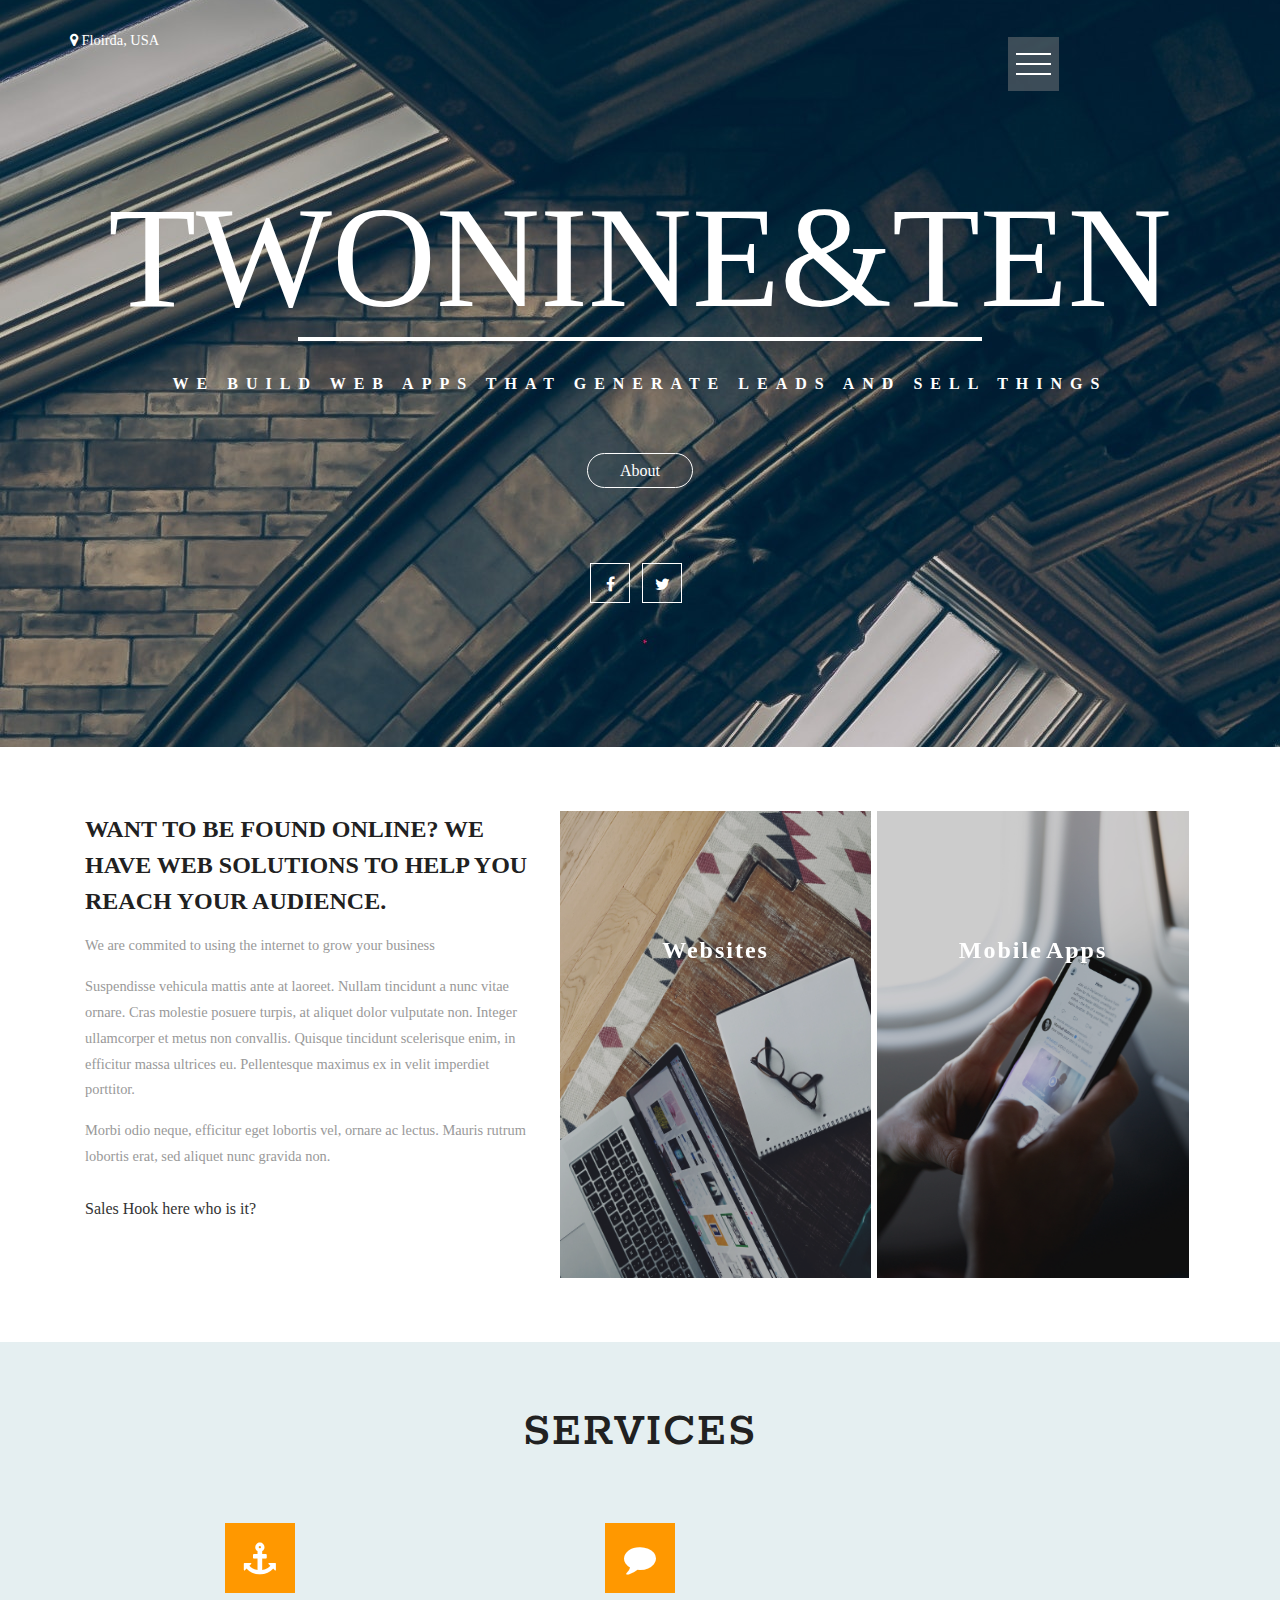
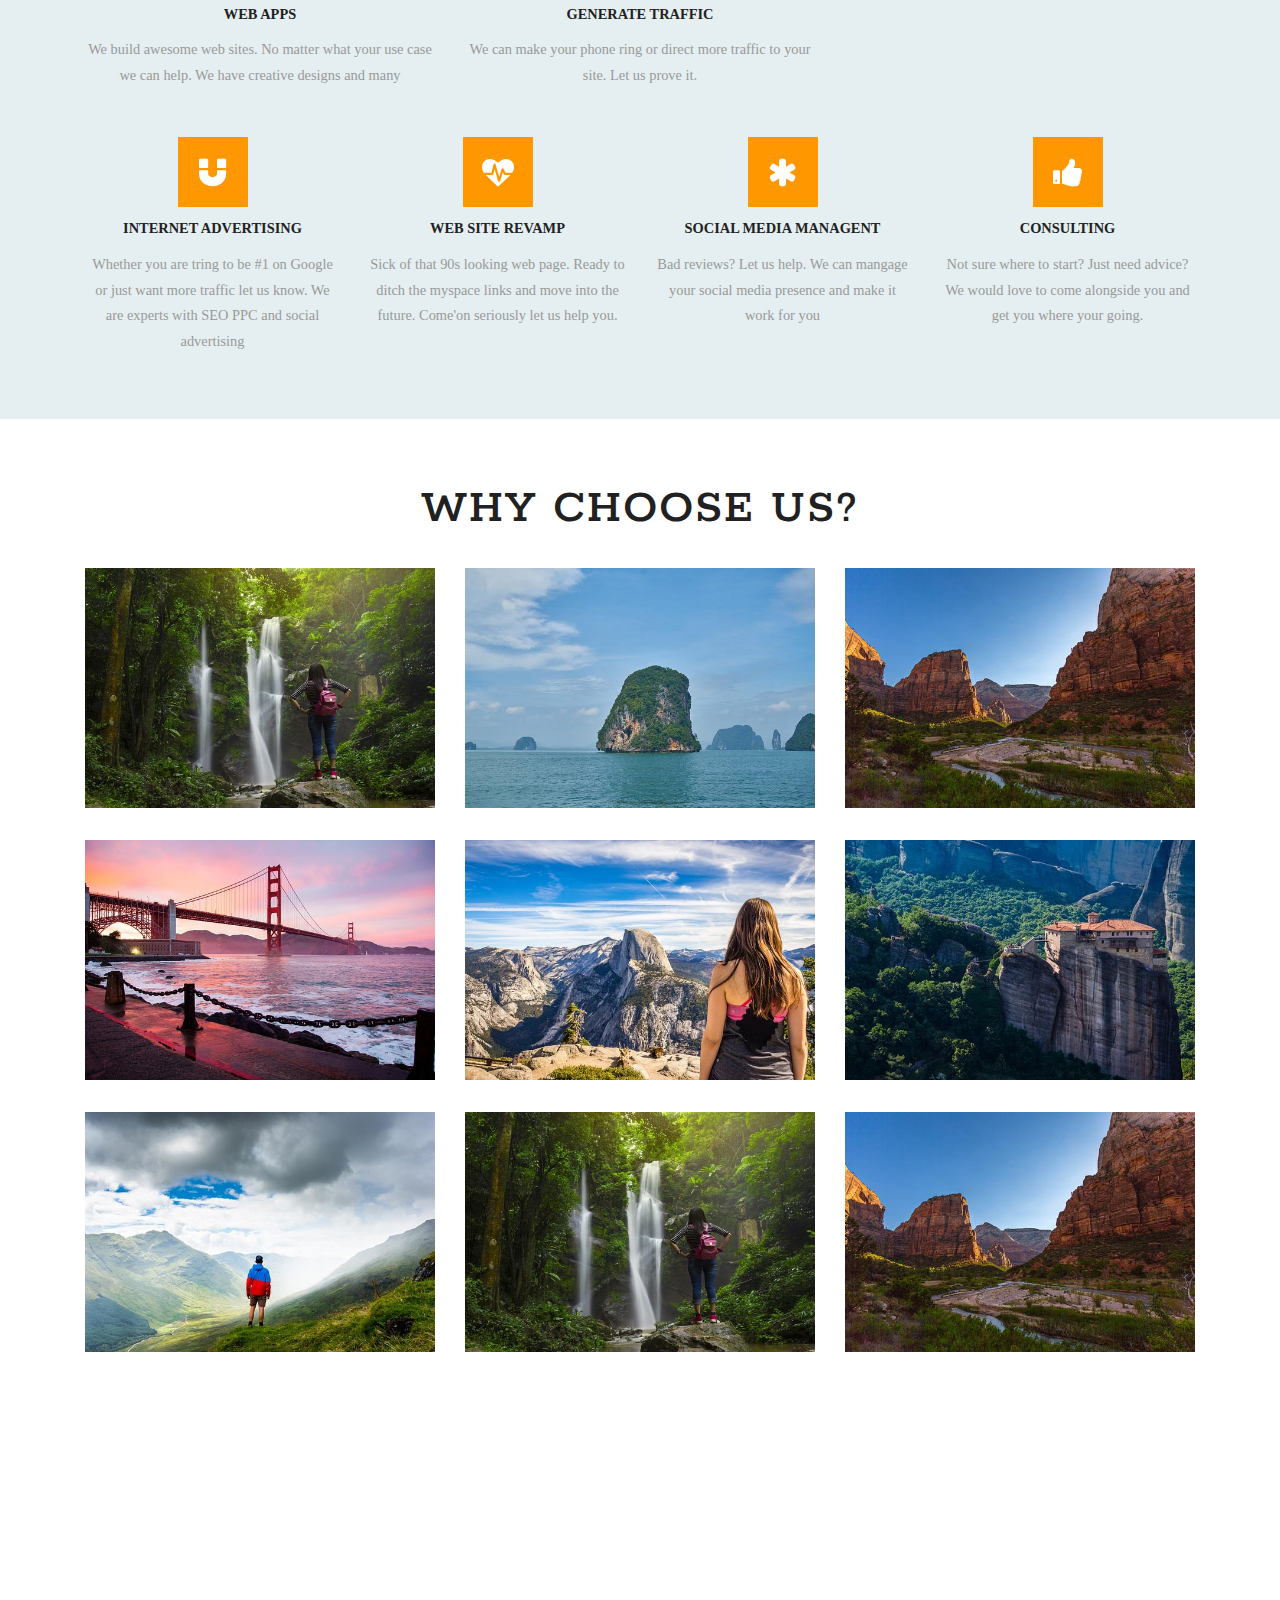
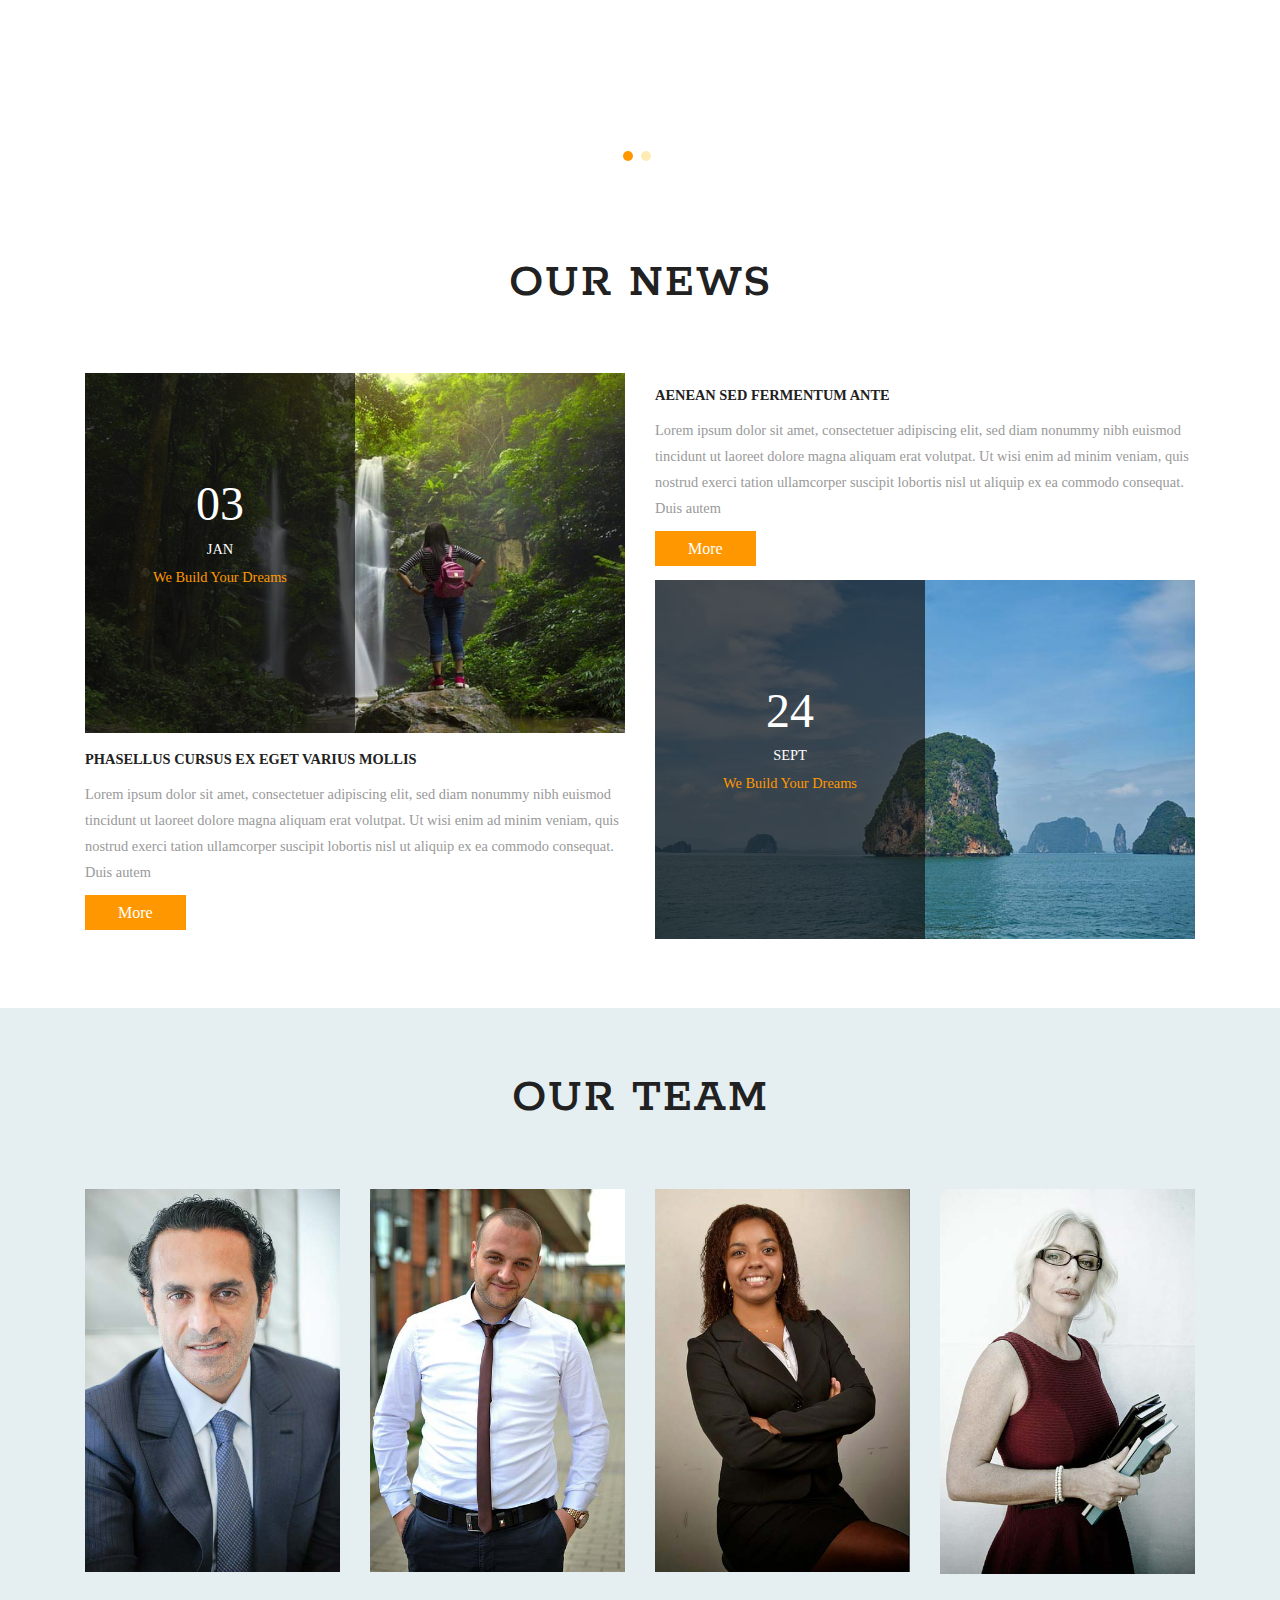
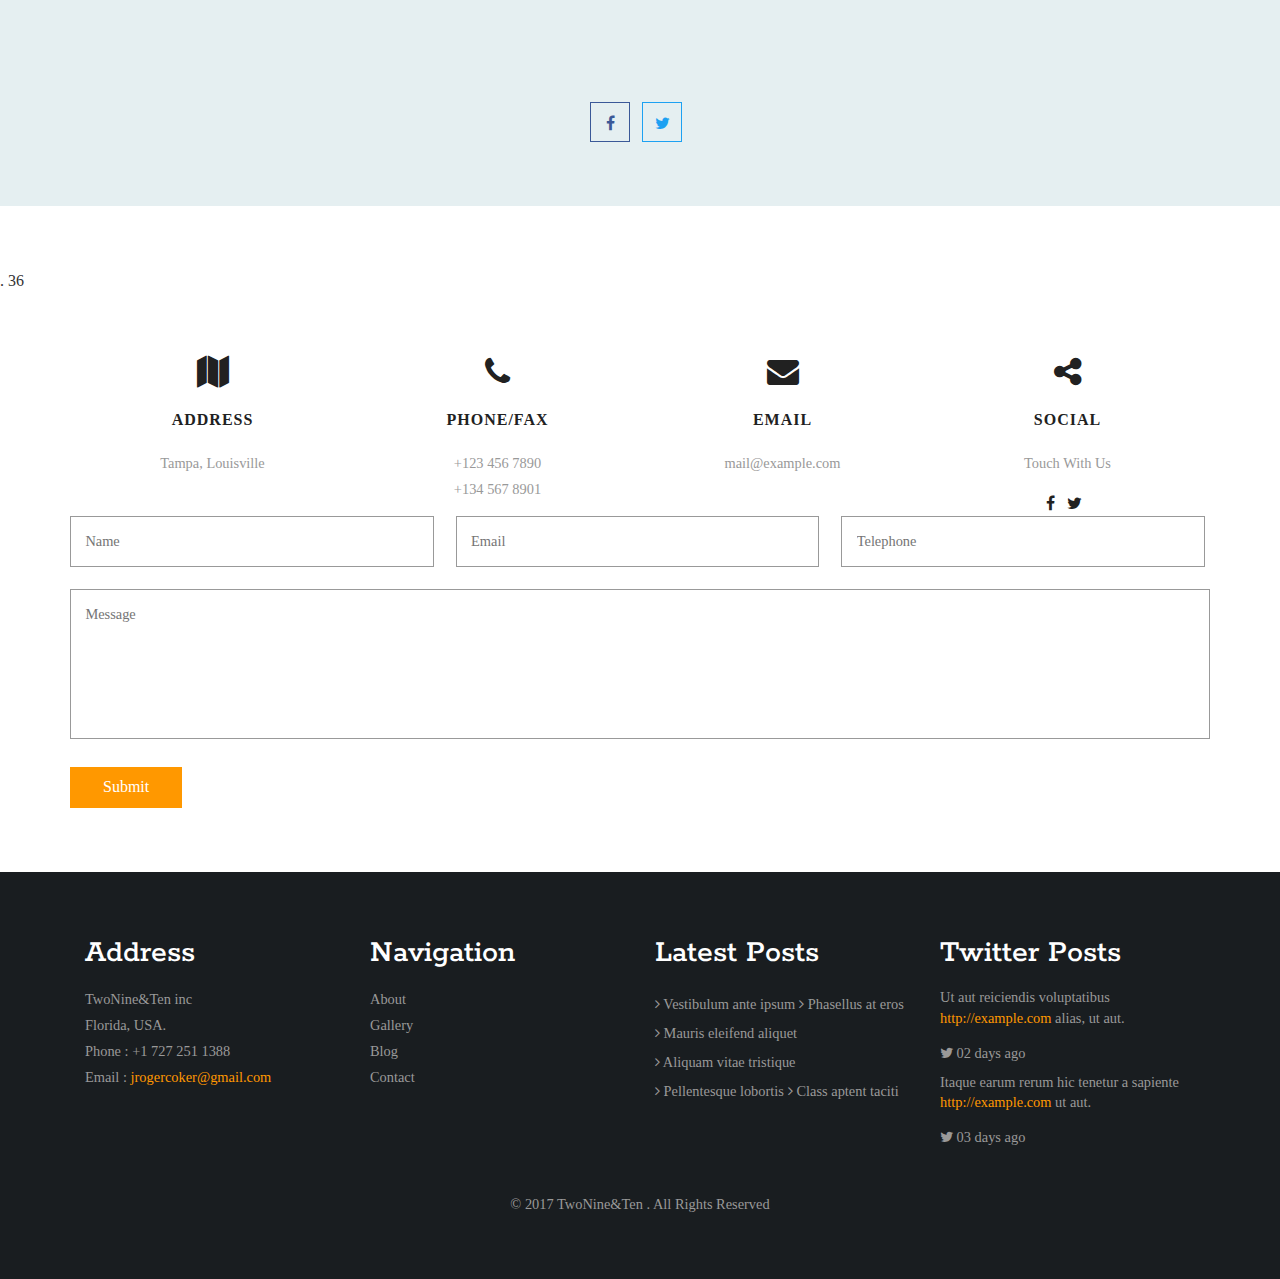
==== index.html @ 2f521c3d "Why choose us" ====
<!DOCTYPE html>
<html lang="en">
<head>
<title>2910 | Home</title>
<meta name="viewport" content="width=device-width, initial-scale=1">
<meta http-equiv="Content-Type" content="text/html; charset=utf-8" />
<meta name="keywords" content="Web design, Web development, seo marketing, google advertising" />

<!-- bootstrap-css -->
<link href="css/bootstrap.css" rel="stylesheet" type="text/css" media="all" />
<!--// bootstrap-css -->
<!-- css -->
<link rel="stylesheet" href="css/style.css" type="text/css" media="all" />
<!--// css -->
<!-- font-awesome icons -->
<link href="css/font-awesome.css" rel="stylesheet">
<!-- //font-awesome icons -->
<!-- font -->
<link href="//fonts.googleapis.com/css?family=Roboto:100,100i,300,300i,400,400i,500,500i,700,700i,900,900i" rel="stylesheet">
<link href="//fonts.googleapis.com/css?family=Rokkitt:100,200,300,400,500,600,700,800,900" rel="stylesheet">
<!-- //font -->
<script src="js/jquery-1.11.1.min.js"></script>
<script src="js/bootstrap.js"></script>
<!-- menu -->
<link rel="stylesheet" href="css/main.css">

<!-- //menu -->
</head>
<body>
	<!-- banner -->
	<div class="banner">
		<!-- menu -->
			<div id="toggle_m_nav">
			  <div id="m_nav_menu" class="m_nav">
				<div class="m_nav_ham" id="m_ham_1"></div>
				<div class="m_nav_ham" id="m_ham_2"></div>
				<div class="m_nav_ham" id="m_ham_3"></div>
			  </div>
			</div>

			<div id="m_nav_container" class="m_nav">
			  <ul id="m_nav_list" class="m_nav">
				<li class="active"> <a href="#top">Home</a> </li>
				<li> <a href="#news">About</a> </li>
				<li> <a href="#gall">Gallery</a> </li>
				<li> <a href="#serv">Services</a> </li>
				<li> <a href="#contactForm">Contact</a> </li>
			  </ul>
			</div>
		<!-- menu -->
		<div class="container" id="top">
			<div class="agile-left">
				<p><i class="fa fa-map-marker" aria-hidden="true"></i> Floirda, USA</p>
			</div>
			<div class="w3l-banner-grids">
				<h1><a href="index.html">TwoNine&Ten</a></h1>
				<div class="w3layouts-border"> </div>
				<p>We build web apps that generate leads and sell things</p>
				<div class="w3-button">
					<ul>
						<li><a href="about.html" class="button1">About</a></li>
					</ul>
				</div>
				<div class="agileinfo-social-grids">
					<ul>
						<li><a href="#"><i class="fa fa-facebook"></i></a></li>
						<li><a href="#"><i class="fa fa-twitter"></i></a></li>
					</ul>
				</div>
			</div>
		</div>
	</div>
	<!-- //banner -->

	<!-- about-top -->
	<div class="agile-about-top">
		<div class="container">
			<div class="about-section">
				<div class="col-md-5 ab-text">
							<h3>Want to be found online? We have web solutions to help you reach your audience.</h3>
					<p>We are commited to using the internet to grow your business
						<span>Suspendisse vehicula mattis ante at laoreet. Nullam tincidunt a nunc vitae ornare. Cras molestie posuere turpis, at aliquet dolor vulputate non. Integer ullamcorper et metus non convallis. Quisque tincidunt scelerisque enim, in efficitur massa ultrices eu. Pellentesque maximus ex in velit imperdiet porttitor.</span>
						Morbi odio neque, efficitur eget lobortis vel, ornare ac lectus. Mauris rutrum lobortis erat, sed aliquet nunc gravida non.
					</p>Sales Hook here who is it?
				</div>
				<div class="col-md-7 ab-left">
					<div class="grid">
						<div class="h-f">
							<figure class="effect-jazz">
							<img src="images/8.jpg" height="466.7" width="311" alt=" " />
								<figcaption>
									<h4>Websites</h4>
									<p>Every business needs a web page. Let us help you bring yours to life</p>
								</figcaption>
							</figure>

						</div>
						<div class="h-f">
							<figure class="effect-jazz">
								<img src="images/9.jpg" alt=" " />
								<figcaption>
									<h4>Mobile Apps</h4>
									<p>Have an idea? Think your business would benefit from an app? Let's talk.</p>

								</figcaption>
							</figure>
						</div>
						<div class="clearfix"> </div>
					</div>
				</div>
				<div class="clearfix"> </div>
			 </div>
		</div>
	</div>
	<!-- //about-top -->


	<!-- services -->
	<div class="services" id="serv">
		<div class="container">
			<div class="w3l-heading">
				<h3>Services</h3>
			</div>
			<div class="agileits-services">
				<div class="services-right-grids">
					<div class="col-sm-4 services-right-grid">
						<div class="services-icon hvr-radial-in">
							<i class="fa fa-anchor" aria-hidden="true"></i>
						</div>
						<div class="services-icon-info">
							<h5>Web Apps</h5>
							<p>We build awesome web sites. No matter what your use case we can help. We have creative designs and many</p>
						</div>
					</div>
					<div class="col-sm-4 services-right-grid">
						<div class="services-icon hvr-radial-in">
							<i class="fa fa-comment" aria-hidden="true"></i>
						</div>

						<div class="services-icon-info">
							<h5>Generate traffic</h5>
							<p>We can make your phone ring or direct more traffic to your site. Let us prove it.</p>
						</div>
					</div>
					<div class="clearfix"> </div>
				</div>
				<div class="services-right-grids">
					<div class="col-sm-3 services-right-grid">
						<div class="services-icon hvr-radial-in">
							<i class="fa fa-magnet" aria-hidden="true"></i>
						</div>
						<div class="services-icon-info">
							<h5>Internet advertising</h5>
							<p>Whether you are tring to be #1 on Google or just want more traffic let us know. We are experts with SEO PPC and social advertising</p>
						</div>
					</div>
					<div class="col-sm-3 services-right-grid">
						<div class="services-icon hvr-radial-in">
							<i class="fa fa-heartbeat" aria-hidden="true"></i>
						</div>
						<div class="services-icon-info">
							<h5>Web site revamp</h5>
							<p>Sick of that 90s looking web page. Ready to ditch the myspace links and move into the future. Come'on seriously let us help you.</p>
						</div>
					</div>
					<div class="col-sm-3 services-right-grid">
						<div class="services-icon hvr-radial-in">
							<i class="fa fa-asterisk" aria-hidden="true"></i>
						</div>
						<div class="services-icon-info">
							<h5>Social Media managent</h5>
							<p>Bad reviews? Let us help. We can mangage your social media presence and make it work for you</p>
						</div>
					</div>
					<div class="col-sm-3 services-right-grid">
						<div class="services-icon hvr-radial-in">
							<i class="fa fa-thumbs-up" aria-hidden="true"></i>
						</div>
						<div class="services-icon-info">
							<h5>Consulting</h5>
							<p>Not sure where to start? Just need advice? We would love to come alongside you and get you where your going. </p>
						</div>
					</div>
					<div class="clearfix"> </div>
				</div>
			</div>
		</div>
	</div id="gall">
	<!-- //services -->

	<!-- gallery -->


	<div class="gallery">
		<div class="w3l-heading">
			<h3>Why choose us?</h3>
		</div>
		<div class="container">
			<div id="jzBox" class="jzBox">
				<div id="jzBoxNextBig"></div>
				<div id="jzBoxPrevBig"></div>
				<img src="#" id="jzBoxTargetImg" alt=""/>
				<div id="jzBoxBottom">
					<div id="jzBoxTitle"></div>
					<div id="jzBoxMoreItems">
						<div id="jzBoxCounter"></div>
						<i class="arrow-left" id="jzBoxPrev"></i>
						<i class="arrow-right" id="jzBoxNext"></i>
					</div>
					<i class="close" id="jzBoxClose"></i>
				</div>
			</div>
			<div class="gallery-grids-row">
				<div class="col-md-4 gallery-grid">
					<div class="wpf-demo-4">
						<a href="images/3.jpg" class="jzBoxLink item-hover" title="Njoy Trip">
							<img src="images/3.jpg" alt=" " class="img-responsive" />
							<div class="view-caption">
								<p>Full View</p>
							</div>
						</a>
					</div>
				</div>
				<div class="col-md-4 gallery-grid">
					<div class="wpf-demo-4">
						<a href="images/5.jpg" class="jzBoxLink item-hover" title="Njoy Trip">
							<img src="images/5.jpg" alt=" " class="img-responsive" />
							<div class="view-caption">
								<p>Full View</p>
							</div>
						</a>
					</div>
				</div>
				<div class="col-md-4 gallery-grid">
					<div class="wpf-demo-4">
						<a href="images/6.jpg" class="jzBoxLink item-hover" title="Njoy Trip">
							<img src="images/6.jpg" alt=" " class="img-responsive" />
							<div class="view-caption">
								<p>Full View</p>
							</div>
						</a>
					</div>
				</div>
				<div class="col-md-4 gallery-grid">
					<div class="wpf-demo-4">
						<a href="images/7.jpg" class="jzBoxLink item-hover" title="Njoy Trip">
							<img src="images/7.jpg" alt=" " class="img-responsive" />
							<div class="view-caption">
								<p>Full View</p>
							</div>
						</a>
					</div>
				</div>
				<div class="col-md-4 gallery-grid">
					<div class="wpf-demo-4">
						<a href="images/11.jpg" class="jzBoxLink item-hover" title="Njoy Trip">
							<img src="images/11.jpg" alt=" " class="img-responsive" />
							<div class="view-caption">
								<p>Full View</p>
							</div>
						</a>
					</div>
				</div>
				<div class="col-md-4 gallery-grid">
					<div class="wpf-demo-4">
						<a href="images/12.jpg" class="jzBoxLink item-hover" title="Njoy Trip">
							<img src="images/12.jpg" alt=" " class="img-responsive" />
							<div class="view-caption">
								<p>Full View</p>
							</div>
						</a>
					</div>
				</div>
				<div class="col-md-4 gallery-grid">
					<div class="wpf-demo-4">
						<a href="images/13.jpg" class="jzBoxLink item-hover" title="Njoy Trip">
							<img src="images/13.jpg" alt=" " class="img-responsive" />
							<div class="view-caption">
								<p>Full View</p>
							</div>
						</a>
					</div>
				</div>
				<div class="col-md-4 gallery-grid">
					<div class="wpf-demo-4">
						<a href="images/3.jpg" class="jzBoxLink item-hover" title="Njoy Trip">
							<img src="images/3.jpg" alt=" " class="img-responsive" />
							<div class="view-caption">
								<p>Full View</p>
							</div>
						</a>
					</div>
				</div>
				<div class="col-md-4 gallery-grid">
					<div class="wpf-demo-4">
						<a href="images/6.jpg" class="jzBoxLink item-hover" title="Njoy Trip">
							<img src="images/6.jpg" alt=" " class="img-responsive" />
							<div class="view-caption">
								<p>Full View</p>
							</div>
						</a>
					</div>
				</div>
				<div class="clearfix"> </div>
			</div>
			<script src="js/jzBox.js"></script>
		</div>
	</div>
	<!-- //gallery -->


	<!-- testimonial -->
	<div class="testimonial jarallax">
		<div class="container">
			<div class="agileits-w3layouts-info">
				<div class="testimonial-grid">
					<div class="slider">
							<div class="callbacks_container">
								<ul class="rslides" id="slider3">
									<li>
										<div class="testimonial-top">
											<i class="fa fa-quote-right" aria-hidden="true"></i>
											<p>Donec feugiat tellus sem, laoreet iaculis orci lobortis vel. Sed sed luctus orci, at lacinia risus. Ut porttitor ante ac tincidunt elementum. Curabitur ex dolor, condimentum vitae nunc vel, pulvinar semper justo. Vestibulum et aliquet magna, maximus dapibus enim. Vestibulum ex lectus, posuere eu viverra at, mattis et enim. Nam efficitur sem et lectus fringilla, at pharetra nulla luctus. Nunc cursus, augue ac ultricies volutpat, neque erat congue justo, ac pretium tellus eros a neque. Integer ipsum sem, consectetur a mollis ac, cursus eu ipsum.</p>
											<h5>John Coker <span>- CTO</span></h5>
										</div>
									</li>
									<li>
										<div class="testimonial-top">
											<i class="fa fa-quote-right" aria-hidden="true"></i>
											<p>Pellentesque urna ex, ultricies a nunc at, pretium maximus nisi. Vestibulum non auctor diam. Mauris eget consectetur mauris. Aenean leo elit, accumsan vel elit vitae, mattis ultricies lacus. Cras consectetur justo lorem, sed dictum sapien eleifend at.Donec sed orci a dui aliquam tempor. Praesent in ipsum ut nunc porttitor lacinia.Donec eu sapien et arcu dictum rutrum.Ut laoreet vitae augue at accumsan. Nam pharetra sagittis purus et condimentum. Vestibulum cursus porttitor pretium.In egestas finibus rutrum. Nulla facilisi.</p>
											<h5>Divide Rule <span>- CEO</span></h5>
										</div>
									</li>
								</ul>
							</div>
							<script>
								// You can also use "$(window).load(function() {"
								$(function () {
								  // Slideshow 4
								  $("#slider3").responsiveSlides({
									auto: true,
									pager:true,
									nav:false,
									speed: 500,
									namespace: "callbacks",
									before: function () {
									  $('.events').append("<li>before event fired.</li>");
									},
									after: function () {
									  $('.events').append("<li>after event fired.</li>");
									}
								  });

								});
							 </script>
							<!--banner Slider starts Here-->
					</div>
				</div>
			</div>
		</div>
	</div>
	<!-- //testimonial -->
	<!--news-->
	<div class="news-section" id="news">
		<div class="container">
			<div class="w3l-heading">
				<h3>Our News</h3>
			</div>
			<div class="news-left">
				<div class="col-md-6 col-news-right">
						<div class="col-news-top">
							<a href="single.html" class="date-in button2">
								<img class="img-responsive mix-in" src="images/3.jpg" alt="">
								<div class="month-in">
									<div class="team-date">
										<span class="day">03</span>
										<span class="month">Jan</span>
										<span class="like">We Build your Dreams</span>
									</div>
								</div>
							</a>
							<div class="clearfix"> </div>
							<div class="col-bottom">
							<h4>Phasellus cursus ex eget varius mollis</h4>
							<p>Lorem ipsum dolor sit amet, consectetuer adipiscing elit, sed diam nonummy nibh euismod tincidunt ut laoreet dolore magna aliquam erat volutpat. Ut wisi enim ad minim veniam, quis nostrud exerci tation ullamcorper suscipit lobortis nisl ut aliquip ex ea commodo consequat. Duis autem  </p>
							<div class="wthree-news-button">
								<a href="single.html">More</a>
							</div>
						</div>
						</div>
				</div>
				<div class="col-md-6 col-news">
						<div class="col-bottom two">
							<h4>Aenean sed fermentum ante</h4>
							<p>Lorem ipsum dolor sit amet, consectetuer adipiscing elit, sed diam nonummy nibh euismod tincidunt ut laoreet dolore magna aliquam erat volutpat. Ut wisi enim ad minim veniam, quis nostrud exerci tation ullamcorper suscipit lobortis nisl ut aliquip ex ea commodo consequat. Duis autem  </p>
							<div class="wthree-news-button">
								<a href="single.html">More</a>
							</div>
						</div>
						<div class="col-news-top">

							<a href="single.html" class="date-in button2">
								<img class="img-responsive mix-in" src="images/5.jpg" alt="">
								<div class="month-in">
									<div class="team-date">
										<span class="day">24</span>
										<span class="month">Sept</span>
										<span class="like">We Build your Dreams</span>
									</div>
								</div>
							</a>
							<div class="clearfix"> </div>
						</div>
				</div>
				<div class="clearfix"> </div>
			</div>
		</div>
	</div>
	<!--//news-->
	<!-- team -->
	<div class="team">
		<div class="container">
			<div class="w3l-heading">
				<h3>Our Team</h3>
			</div>
			<div class="team-row">
					<div class="col-md-3 team-grids">
						<div class="team-img">
							<img class="img-responsive" src="images/t1.jpg" alt="">
							<div class="captn">
								<div class="captn-top">
									<h4>Miguel Contreras</h4>
									<p>Aenean pulvinar ac enimet posuere tincidunt velit Utin tincidunt</p>
								</div>
								<div class="wthree-social-grids">
									<ul>
										<li><a href="#"><i class="fa fa-facebook"></i></a></li>
										<li><a href="#"><i class="fa fa-twitter"></i></a></li>
									</ul>
								</div>
							</div>
						</div>
					</div>
					<div class="col-md-3 team-grids">
						<div class="team-img">
							<img class="img-responsive" src="images/t2.jpg" alt="">
							<div class="captn">
								<div class="captn-top">
									<h4>John Coker</h4>
									<p>Aenean pulvinar ac enimet posuere tincidunt velit Utin tincidunt</p>
								</div>
								<div class="wthree-social-grids">
									<ul>
										<li><a href="#"><i class="fa fa-facebook"></i></a></li>
										<li><a href="#"><i class="fa fa-twitter"></i></a></li>
									</ul>
								</div>
							</div>
						</div>
					</div>
					<div class="col-md-3 team-grids">
						<div class="team-img">
							<img class="img-responsive" src="images/t3.jpg" alt="">
							<div class="captn">
								<div class="captn-top">
									<h4>Kara Contreras</h4>
									<p>Aenean pulvinar ac enimet posuere tincidunt velit Utin tincidunt</p>
								</div>
								<div class="wthree-social-grids">
									<ul>
										<li><a href="#"><i class="fa fa-facebook"></i></a></li>
										<li><a href="#"><i class="fa fa-twitter"></i></a></li>
									</ul>
								</div>
							</div>
						</div>
					</div>
					<div class="col-md-3 team-grids">
						<div class="team-img">
							<img class="img-responsive" src="images/t4.jpg" alt="">
							<div class="captn">
								<div class="captn-top">
									<h4>Ashly Coker</h4>
									<p>Aenean pulvinar ac enimet posuere tincidunt velit Utin tincidunt</p>
								</div>
								<div class="wthree-social-grids">
									<ul>
										<li><a href="#"><i class="fa fa-facebook"></i></a></li>
										<li><a href="#"><i class="fa fa-twitter"></i></a></li>
									</ul>
								</div>
							</div>
						</div>
					</div>
					<div class="clearfix"> </div>
			</div>
		</div>
	</div>
	<!-- //team -->
	<!-- news-letter -->
<div class="news-letter">
		<div class="container">
			<div class="w3l-heading">

				<div class="agileits-social-grids">
					<ul>
						<li><a href="#"><i class="fa fa-facebook"></i></a></li>
						<li><a href="#"><i class="fa fa-twitter"></i></a></li>
					</ul>
				</div>
			</div>
		</div>
	</div>
	<!-- //news-letter -->
	<!-- contact -->
	<div class="contact" id="contactForm">.
		36
		<div class="container">
			<div class="w3layouts-contact-grids">
				<div class="col-sm-3 w3layouts-contact-grid">
					<i class="fa fa-map" aria-hidden="true"></i>
					<h5>Address</h5>
					<p>Tampa, Louisville</p>
				</div>
				<div class="col-sm-3 w3layouts-contact-grid">
					<i class="fa fa-phone" aria-hidden="true"></i>
					<h5>Phone/Fax</h5>
					<p>+123 456 7890</p>
					<p>+134 567 8901</p>
				</div>
				<div class="col-sm-3 w3layouts-contact-grid">
					<i class="fa fa-envelope" aria-hidden="true"></i>
					<h5>Email</h5>
					<p><a href="mailto:info@example.com"> mail@example.com</a></p>
				</div>
				<div class="col-sm-3 w3layouts-contact-grid">
					<i class="fa fa-share-alt" aria-hidden="true"></i>
					<h5>Social</h5>
					<p>Touch With Us</p>
					<div class="agile-social-grids">
						<ul>
							<li><a href="#"><i class="fa fa-facebook"></i></a></li>
							<li><a href="#"><i class="fa fa-twitter"></i></a></li>
						</ul>
					</div>
				</div>
				<div class="clearfix"> </div>
			</div>
			<!-- map -->

			<!-- map -->
			<div class="contact-form">
				<form action="#" method="post">
					<input type="text" placeholder="Name" required="">
					<input type="email" placeholder="Email" required="">
					<input type="text" placeholder="Telephone" required="">
					<textarea placeholder="Message" required=""></textarea>
					<input type="submit" value="Submit">
				</form>
			</div>
		</div>
	</div>
	<!-- //contact -->
	<!-- footer -->
	<div class="w3-agile-footer">
		<div class="container">
			<div class="footer-grids">
				<div class="col-md-3 footer-grid">
					<div class="footer-grid-heading">
						<h4>Address</h4>
					</div>
					<div class="footer-grid-info">
						<p>TwoNine&Ten inc
							<span>Florida, USA.</span>
						</p>
						<p class="phone">Phone : +1 727 251 1388
							<span>Email : <a href="mailto:jrogercoker@gmail.com">jrogercoker@gmail.com</a></span>
						</p>
					</div>
				</div>
				<div class="col-md-3 footer-grid">
					<div class="footer-grid-heading">
						<h4>Navigation</h4>
					</div>
					<div class="footer-grid-info">
						<ul>
							<li><a href="about.html">About</a></li>
							<li><a href="gallery.html">Gallery</a></li>
							<li><a href="blog.html">Blog</a></li>
							<li><a href="contact.html">Contact</a></li>
						</ul>
					</div>
				</div>
				<div class="col-md-3 footer-grid">
					<div class="footer-grid-heading">
						<h4>Latest Posts</h4>
					</div>
					<div class="w3agile_footer_grid_list">
						<ul>
							<li><i class="fa fa-angle-right" aria-hidden="true"></i> Vestibulum ante ipsum</li>
							<li><i class="fa fa-angle-right" aria-hidden="true"></i> Phasellus at eros</li>
							<li><i class="fa fa-angle-right" aria-hidden="true"></i> Mauris eleifend aliquet</li>
							<li><i class="fa fa-angle-right" aria-hidden="true"></i> Aliquam vitae tristique</li>
							<li><i class="fa fa-angle-right" aria-hidden="true"></i> Pellentesque lobortis</li>
							<li><i class="fa fa-angle-right" aria-hidden="true"></i> Class aptent taciti</li>
						</ul>
					</div>
				</div>
				<div class="col-md-3 footer-grid">
					<div class="footer-grid-heading">
						<h4>Twitter Posts</h4>
					</div>
					<div class="w3agile_footer_grid_list w3agile-post">
						<ul>
							<li>Ut aut reiciendis voluptatibus <a href="#">http://example.com</a> alias, ut aut.
								<span><i class="fa fa-twitter" aria-hidden="true"></i> 02 days ago</span></li>
							<li>Itaque earum rerum hic tenetur a sapiente <a href="#">http://example.com</a> ut aut.
							<span><i class="fa fa-twitter" aria-hidden="true"></i> 03 days ago</span></li>
						</ul>
					</div>
				</div>
				<div class="clearfix"> </div>
			</div>
			<div class="agileits-w3layouts-copyright">
				<p>© 2017 TwoNine&Ten . All Rights Reserved </p>
			</div>
		</div>
	</div>
	<!-- //footer -->
	<script type="text/javascript" src="js/main.js"></script>
	<script src="js/responsiveslides.min.js"></script>
	<script src="js/jarallax.js"></script>
	<script src="js/SmoothScroll.min.js"></script>
	<script type="text/javascript">
        /* init Jarallax */
        $('.jarallax').jarallax({
            speed: 0.5,
            imgWidth: 1366,
            imgHeight: 768
        })
    </script>
	<script type="text/javascript">
			jQuery(document).ready(function($) {
				$(".scroll").click(function(event){
					event.preventDefault();
					$('html,body').animate({scrollTop:$(this.hash).offset().top},1000);
				});
			});
		</script>
</body>
</html>
---- css/style.css ----
body a {
  transition: 0.5s all;
  -webkit-transition: 0.5s all;
  -o-transition: 0.5s all;
  -moz-transition: 0.5s all;
  -ms-transition: 0.5s all;
}
html, body{
    font-size: 100%;
    font-family: 'Eczar', serif;
}
/*-- banner --*/
.banner{
    background: url(images\1.jpg) no-repeat ;
    background-size: cover;
    padding: 1em 0;
}

.w3l-banner-grids {
	margin: 8em 0;
    text-align: center;
}
.agile-left p {
	color: #FFFFFF;
    font-size: .9em;
    margin: 1em 0 0 0;
}
.w3l-banner-grids h1{
	margin:0;
}
.w3l-banner-grids h1 a{
  font-family: 'Eczar', serif;
    text-decoration: none;
    font-size: 4em;
    font-weight: 300;
    color: #FFFFFF;
    text-transform: uppercase;
}
.w3layouts-border{
	background: #FFFFFF;
    height: 4px;
    width: 60%;
    margin: 0 auto;
}
.w3l-banner-grids p{
	color: #FFFFFF;
    font-size: 1em;
    text-transform: uppercase;
    font-weight: 600;
    letter-spacing: 8px;
    margin: 2em 0 0 0;
}
.w3-button{
    margin: 4em 0 0 0;
}
.w3-button ul{
	margin:0;
	padding:0;
}
.w3-button ul li{
	display:inline-block;
}
.w3-button ul li:nth-child(2){
	margin-left:1em;
}
.w3-button ul li a.button1,.w3-button ul li a.button2{
    color: #FFFFFF;
    font-size: 1em;
    text-decoration: none;
    padding: .5em 2em;
    background: none;
    text-align: center;
    border: solid 1px #FFFFFF;
    border-radius: 20px;
    -webkit-border-radius: 20px;
    -ms-border-radius: 20px;
    -moz-border-radius: 20px;
    -o-border-radius: 20px;
}
.w3-button ul li a.button2{
	background:#FF9800 !important;
	border: solid 1px #FF9800 !important;
}
.w3-button ul li a.button2:focus{
	outline:none;
}
.w3-button ul li a.button1:hover{
	background: #FF9800;
    border: solid 1px #FF9800;
}
.w3-button ul li a.button2:hover{
	background: none !important;
    border: solid 1px #FFFFFF !important;
}
.agileinfo-social-grids {
    margin: 5em 0 0 0;
}
.agileinfo-social-grids ul {
    padding: 0;
    margin: 0;
}
.agileinfo-social-grids ul li {
    display: inline-block;
    margin: 0 .5em 0 0;
}
.agileinfo-social-grids ul li a {
    color: #FFFFFF;
    text-align: center;
}
.agileinfo-social-grids ul li a i.fa {
    height: 40px;
    width: 40px;
    line-height: 40px;
	border: solid 1px #FFFFFF;
	color: #FFFFFF;
    background: none;
    transition: 0.5s all;
    -webkit-transition: 0.5s all;
    -moz-transition: 0.5s all;
    -o-transition: 0.5s all;
    -ms-transition: 0.5s all;
}
.agileinfo-social-grids ul li a i.fa.fa-facebook:hover {
	border: solid 1px #3b5998;
	background:#3b5998;
    color: #FFFFFF;
}
.agileinfo-social-grids ul li a i.fa.fa-twitter:hover{
	border: solid 1px #55acee;
	background:#55acee;
	color: #FFFFFF;
}
.agileinfo-social-grids ul li a i.fa.fa-rss:hover{
	border: solid 1px #f26522;
	background:#f26522;
	color: #FFFFFF;
}
.agileinfo-social-grids ul li a i.fa.fa-vk:hover{
	border: solid 1px #45668e;
	background:#45668e;
	color: #FFFFFF;
}
/*-- //banner --*/
/*-- welcome --*/
.welcome,.services,.testimonial,.news-section,.news-letter,.w3-agile-footer,.agile-about-top,.team,.w3-agileits-choose,.gallery,.blog,.codes,.typography,.contact{
	padding:4em 0;
}
.w3l-welcome-left h2,.w3l-heading h3,.wthree-top-grid h2{
	font-size: 3em;
    color: #212121;
    text-decoration: none;
    padding: 0;
    margin: 0;
    letter-spacing: 2px;
    text-transform: uppercase;
    font-family: 'Rokkitt', serif;
}
.w3l-welcome-left h5,.w3l-welcome-right h5{
    font-size: .9em;
    color: #212121;
    text-decoration: none;
    margin: 1em 0;
    text-transform: uppercase;
    font-weight: 600;
    line-height: 1.8em;
}
.w3l-welcome-right h3{
	font-size: 2em;
    color: #212121;
    text-decoration: none;
    padding: 0;
    margin: 0;
    letter-spacing: 2px;
    text-transform: uppercase;
    font-family: 'Rokkitt', serif;
}
.w3l-welcome-left p,.w3l-welcome-right p{
	color:#999999;
	font-size:.9em;
	margin:0;
	line-height:1.8em;
}
.w3l-welcome-left p span,.w3l-welcome-right p span{
	margin:1em 0 0 0;
	display:block;
}
.w3l-welcome-img{
	background: url(../images/2.jpg) no-repeat 0px -160px;
    background-size: cover;
    min-height: 400px;
}
.w3l-button {
    margin: 2em 0 1em 0;
}
.w3l-button a {
    color: #FFFFFF;
    font-size: .9em;
    text-decoration: none;
    padding: .5em 2em;
    background: #ff9800;
    text-transform: uppercase;
    text-align: center;
    border: solid 1px #ff9800;
}
.w3l-button a:hover {
	background: none;
    border: solid 1px #212121;
    color: #212121;
}
.w3l-button a:focus{
	outline:none;
}
/*-- //welcome --*/
/*-- services --*/
.services{
    background: #e5eff1;
}
.w3l-heading h3{
	text-align:center;
}
.agileits-services,.agileinfo-subscribe,.news-left,.team-row,.w3layouts-contact-grids{
	margin:4em 0 0 0;
}
.services-right-grid {
    text-align: center;
}
.services-icon i.fa{
	color: #ffffff;
    font-size: 2em;
}
.services-icon{
    width: 70px;
    height: 70px;
    text-align: center;
    border: solid 2px #ff9800;
    line-height: 80px;
    margin: 0 auto;
}
/* Radial In */
.hvr-radial-in {
	display: inline-block;
    vertical-align: middle;
    -webkit-transform: translateZ(0);
    transform: translateZ(0);
    box-shadow: 0 0 1px rgba(0, 0, 0, 0);
    -webkit-backface-visibility: hidden;
    backface-visibility: hidden;
    -moz-osx-font-smoothing: grayscale;
    position: relative;
    overflow: hidden;
    background: #ffffff;
    -webkit-transition-property: color;
    transition-property: color;
    -webkit-transition-duration: 0.3s;
    transition-duration: 0.3s;
}
.hvr-radial-in:before {
	content: "";
    position: absolute;
    z-index: -1;
    top: 0;
    left: 0;
    right: 0;
    bottom: 0;
    background: #ff9800;
    border-radius: 100%;
    -webkit-transform: scale(2);
    transform: scale(2);
    -webkit-transition-property: transform;
    transition-property: transform;
    -webkit-transition-duration: 0.3s;
    transition-duration: 0.3s;
    -webkit-transition-timing-function: ease-out;
    transition-timing-function: ease-out;
}
.hvr-radial-in:hover, .hvr-radial-in:focus, .hvr-radial-in:active {
  color: white;
}
.services-right-grid:hover div.hvr-radial-in:before{
  -webkit-transform: scale(0);
  transform: scale(0);
}
.services-right-grid:hover i.fa{
    color: #212121;
    transition: 0.5s all;
    -webkit-transition: 0.5s all;
    -o-transition: 0.5s all;
    -moz-transition: 0.5s all;
    -ms-transition: 0.5s all;
}
.services-icon-info h5{
    color: #212121;
    font-size: .9em;
    font-weight: 800;
    margin: 1em 0 0 0;
    text-transform: uppercase;
}
.services-right-grids:nth-child(2){
	margin: 3em 0 0 0;
}
.services-icon-info p{
	color: #999999;
    font-size: .9em;
    margin: 1em 0 0 0;
    line-height: 1.8em;
}
/*-- //services --*/
/*-- testimonial --*/
.testimonial{
    background: url(../images/4.jpg) no-repeat 0px 0px;
    background-size: cover;
	position:relative;
}
.jarallax {
    position: relative;
    background-size: cover;
    background-repeat: no-repeat;
    background-position: 50% 50%;
}
.testimonial-top{
	text-align:center;
}
i.fa.fa-quote-right {
    font-size: 3em;
    color: #FFFFFF;
}
.testimonial-top p {
    color: #ffffff;
    font-size: .9em;
    line-height: 2em;
    margin: 2em auto;
    width: 81%;
    font-weight: 300;
}
.testimonial-top h5 {
    color: #ffffff;
    text-transform: uppercase;
    font-size: 1em;
    font-weight: 600;
    letter-spacing: 1px;
}
.testimonial-top h5 span{
	font-weight:300;
}
.jarallax {
    position: relative;
    background-size: cover;
    background-repeat: no-repeat;
    background-position: 50% 50%;
}
/*--slider--*/
#slider2,
#slider3 {
  box-shadow: none;
  -moz-box-shadow: none;
  -webkit-box-shadow: none;
  margin: 0 auto;
}
.rslides_tabs li:first-child {
  margin-left: 0;
}
.rslides_tabs .rslides_here a {
  background: rgba(255,255,255,.1);
  color: #fff;
  font-weight: bold;
}
.events {
  list-style: none;
}
.callbacks_container {
  position: relative;
  width: 100%;
}
.callbacks {
  position: relative;
  list-style: none;
  overflow: hidden;
  width: 100%;
  padding: 0;
  margin: 0;
}
.callbacks li {
  position: absolute;
  width: 100%;
}
.callbacks img {
  position: relative;
  z-index: 1;
  height: auto;
  border: 0;
}
.callbacks .caption {
	display: block;
	position: absolute;
	z-index: 2;
	font-size: 20px;
	text-shadow: none;
	color: #fff;
	left: 0;
	right: 0;
	padding: 10px 20px;
	margin: 0;
	max-width: none;
	top: 10%;
	text-align: center;
}
.callbacks_nav {
	position: absolute;
    -webkit-tap-highlight-color: rgba(0,0,0,0);
    bottom: -30%;
    left: 0;
    opacity: 0.6;
    z-index: 3;
    text-indent: -9999px;
    overflow: hidden;
    text-decoration: none;
    width: 12px;
    height: 20px;
    background: transparent url("../images/arrows.png") no-repeat right top;
}
.callbacks_nav.next {
    left: auto;
    background-position: right top;
    left: 0;
 }
 .callbacks_nav.prev {
    right: auto;
    background-position: left top;
    left: 4%;
}
#slider3-pager a {
  display: inline-block;
}
#slider3-pager span{
  float: left;
}
#slider3-pager span{
	width:100px;
	height:15px;
	background:#fff;
	display:inline-block;
	border-radius:30em;
	opacity:0.6;
}
#slider3-pager .rslides_here a {
  background: #FFF;
  border-radius:30em;
  opacity:1;
}
#slider3-pager a {
  padding: 0;
}
#slider3-pager li{
	display:inline-block;
}
.rslides {
  position: relative;
  list-style: none;
  overflow: hidden;
  width: 100%;
  padding: 0;
}
.rslides li {
  -webkit-backface-visibility: hidden;
  position: absolute;
  display:none;
  width: 100%;
  left: 0;
  top: 0;
}
.rslides li{
  position: relative;
  display: block;
  float: left;
}
.rslides img {
  height: auto;
  border: 0;
  }
.callbacks_tabs{
	list-style: none;
    position: absolute;
    top: 255px;
    left: 545px;
    padding: 0;
    margin: 0;
    z-index: 990;
    display: block;
    text-align: center;
}
.slider-top span{
	font-weight:600;
}
.callbacks_tabs li{
    display: inline-block;
    margin: 0;
}
/*----*/
.callbacks_tabs a{
 visibility: hidden;
}
.callbacks_tabs a:after {
    content: "\f111";
    font-size: 0;
    visibility: visible;
    display: block;
    height: 10px;
    width: 10px;
    display: inline-block;
    background: rgba(255, 193, 7, 0.31);
    border-radius: 50%;
    -webkit-border-radius: 50%;
    -o-border-radius: 50%;
    -moz-border-radius: 50%;
    -ms-border-radius: 50%;
}
.callbacks_here a:after{
    height: 10px;
    width: 10px;
    display: inline-block;
    background: #ff9800;
    border-radius: 50%;
    -webkit-border-radius: 50%;
    -o-border-radius: 50%;
    -moz-border-radius: 50%;
    -ms-border-radius: 50%;
}
/*-- slider --*/
/*-- //testimonial --*/
/*-- news --*/
.news-section {

}
.news-right {
  padding-top: 3em;
}
.col-bottom h4{
    color: #212121;
    font-size: .9em;
    font-weight: 800;
    margin: 1em 0 0 0;
    text-transform: uppercase;
}
.col-bottom p{
  color: #999999;
  font-size: 0.9em;
  line-height: 1.8em;
  margin: 1em 0 0 0;
}
.wthree-news-button{
	margin: 1em 0 0 0;
}
.wthree-news-button a{
    color: #ffffff;
    font-size: 1em;
    padding: .5em 2em;
    border: solid 1px #ff9800;
    text-decoration: none;
    background: #ff9800;
}
.wthree-news-button a:hover {
    border: solid 1px #212121;
    background: none;
    color: #212121;
}
.col-bottom {
    margin: 1.2em 0 1.2em 0;
}
.col-bottom.two {
    margin: 0 0 1.2em 0;
}
.col-news-top .date-in {
	overflow: hidden;
	position: relative;
	display: block;
}
.col-news-top .date-in .month-in {
	position: absolute;
	height:100%;
	width: 50%;
	top: 0;
	left: 0;
	background: rgba(16, 16, 16, 0.67);
	text-align: center;
	-webkit-transition: all 0.3s ease;
	transition: all 0.3s ease;
}
.col-news-top .date-in:hover .month-in {
	width: 100%;
}
/*--*/
.team-date {
	display: inline-block;
	text-transform: uppercase;
	color: #ffffff;
	top:44%;
	margin-top: -61px;
	position: absolute;
	left: 0;
	right: 0;
}
.day {
  font-size: 3em;
  font-weight: 400;
}
.month {
	font-size: .9em;
}
.col-news-top .date-in .month-in span {
	display: block;
}
span.like {
    font-size: 0.9em;
    color: #ff9800;
    text-transform: capitalize;
    margin: .5em 0;
}
/*-- //news --*/
/*-- news-letter --*/
.news-letter {
    background: #e5eff1;
}
.wthree-subscribe h3{
	color:#212121;
}
.news-letter input[type="text"],.news-letter input[type="email"] {
    outline: none;
    padding: 1em;
    color: #848484;
    font-size: .9em;
    border: 1px solid #cdcdcd;
    width: 42%;
    float: left;
    background: #ffffff;
    margin-right: 2%;
}
.news-letter input[type="submit"]{
	color: #FFFFFF;
    background: #212121;
    border: none;
    padding: 1em;
    border: 1px solid #212121;
    font-size: .9em;
    outline: none;
    text-transform: uppercase;
    float: left;
    transition: 0.5s all;
    -webkit-transition: 0.5s all;
    -o-transition: 0.5s all;
    -moz-transition: 0.5s all;
    -ms-transition: 0.5s all;
}
.news-letter input[type="submit"]:hover {
	border: 1px solid #212121;
	color:#212121;
    background:none;
}
.agileinfo-subscribe h5 {
    color: #212121;
    font-size: 1em;
    margin: 2em 0;
    font-family: 'Rokkitt', serif;
    text-align: center;
    text-transform: uppercase;
}
.agileits-social-grids {
	text-align:center;
}
.agileits-social-grids ul {
    padding: 0;
    margin: 0;
}
.agileits-social-grids ul li {
    display: inline-block;
    margin: 0 .5em 0 0;
}
.agileits-social-grids ul li a {
    color: #FFFFFF;
    text-align: center;
}
.agileits-social-grids ul li a i.fa {
    height: 40px;
    width: 40px;
    line-height: 40px;
	border: solid 1px #FFFFFF;
	color: #FFFFFF;
    background: none;
    transition: 0.5s all;
    -webkit-transition: 0.5s all;
    -moz-transition: 0.5s all;
    -o-transition: 0.5s all;
    -ms-transition: 0.5s all;
}
.agileits-social-grids ul li a i.fa.fa-facebook {
    border: solid 1px #3b5998;
    color: #3b5998;
}
.agileits-social-grids ul li a i.fa.fa-twitter {
    border: solid 1px #1da1f2;
    color: #1da1f2;
}
.agileits-social-grids ul li a i.fa.fa-rss {
    border: solid 1px #f26522;
    color: #f26522;
}
.agileits-social-grids ul li a i.fa.fa-vk {
    border: solid 1px #45668e;
    color: #45668e;
}
.agileits-social-grids ul li a i.fa.fa-facebook:hover {
	border: solid 1px #3b5998;
	background:#3b5998;
    color: #FFFFFF;
}
.agileits-social-grids ul li a i.fa.fa-twitter:hover{
	border: solid 1px #55acee;
	background:#55acee;
	color: #FFFFFF;
}
.agileits-social-grids ul li a i.fa.fa-rss:hover{
	border: solid 1px #f26522;
	background:#f26522;
	color: #FFFFFF;
}
.agileits-social-grids ul li a i.fa.fa-vk:hover{
	border: solid 1px #45668e;
	background:#45668e;
	color: #FFFFFF;
}
/*-- //news-letter --*/
/*-- footer --*/
.w3-agile-footer{
    background: #191d20;
}
.footer-grid-heading h4{
    color: #ffffff;
    font-size: 2em;
    margin: 0;
    font-family: 'Rokkitt', serif;
}
.footer-grid-info,.w3agile_footer_grid_list {
    margin: 1em 0 0 0;
}
.footer-grid-info  p{
    margin: 0;
    font-size: .9em;
    color: #999999;
    line-height: 1.8em;
}
.footer-grid-info p span{
	display:block;
}
.footer-grid-info p span a{
    color: #ff9800;
    text-decoration: none;
}
.footer-grid-info p span a:hover{
    color: #ffffff;
}
.footer-grid-info ul{
	padding:0;
	margin:0;
}
.footer-grid-info ul li{
	display:block;
}
.footer-grid-info ul li a{
	font-size: .9em;
    color: #999999;
    line-height: 1.8em;
    text-decoration: none;
}
.footer-grid-info ul li a:hover{
	color: #ffffff;
}
.w3agile_footer_grid_list ul{
	margin:0;
	padding:0;
}
.w3agile_footer_grid_list ul li{
    display: inline-block;
    color: #999999;
    font-size: .9em;
    margin: .5em 0 0 0;
}
.w3agile_footer_grid_list ul li:nth-child(1){
	margin:0;
}
.w3agile_footer_grid_list ul li a{
	color: #ff9800;
    text-decoration: none;
}
.w3agile_footer_grid_list ul li a:hover{
	color:#FFFFFF;
}
.w3agile_footer_grid_list ul li span {
    display: block;
    margin: 1em 0 0;
}
.w3agile-post ul li{
	margin-bottom: 1em;
}
.agileits-w3layouts-copyright {
    text-align: center;
    margin: 2em 0 0 0;
}
.agileits-w3layouts-copyright p {
    margin: 0;
    font-size: .9em;
    color: #999999;
}
.agileits-w3layouts-copyright p a {
    color: #ff9800;
    text-decoration: none;
}
.agileits-w3layouts-copyright p a:hover {
    color: #FFFFFF;
}
/*-- //footer --*/
/*-- wthree-top-grid --*/
.wthree-top-grid{
    margin: 5em 0 0 0;
    text-align: center;
}
.wthree-top-grid h1 {
    margin: 0;
}
.wthree-top-grid h1 a{
    font-family: 'Rokkitt', serif;
    text-decoration: none;
    font-size: 2em;
    font-weight: 300;
    color: #FFFFFF;
    text-transform: uppercase;
}
.w3-agileits-border {
	background: #FFFFFF;
    height: 4px;
    width: 30%;
    margin: 0 auto;
}
.wthree-top-grid h2{
    color: #ff9800;
    margin: 2em 0 1em 0;
}
/*-- //wthree-top-grid --*/
/*-- about --*/
/*-- about-top --*/
.ab-text h3{
    margin: 0;
    line-height: 1.5em;
    color: #212121;
    font-size: 1.5em;
    font-weight: 800;
    text-transform: uppercase;
}
.h-f {
    width: 49%;
    float: left;
    margin-right: 1%;
}
.grid {
	position: relative;
	clear: both;
	margin: 0 auto;
}
.hf-text {
  text-align: center;
  background-color: #fff;
  padding-bottom: 1em;
  }
.hf-text h5 {
 font-size: 2em;
    font-weight: 400;
    color: #011750;
    line-height: 1.8em;
}
.hf-text p{
      color: #D00030;
    text-transform: uppercase;
    font-size: 1em;
    font-weight: 600;
}
/* Common style */
.grid figure {
  position: relative;
  float: left;
  overflow: hidden;
  height: auto;
  background: #3085a3;
  text-align: center;
  cursor: pointer;
}

.grid figure img {
    position: relative;
    display: block;
    width: 100%;
    opacity: 0.8;
}

.grid figure figcaption {
	padding: 2em;
	color: #fff;
	font-size: 1.25em;
	-webkit-backface-visibility: hidden;
	backface-visibility: hidden;
}
.grid figure figcaption::before,
.grid figure figcaption::after {
	pointer-errors: none;
}
.grid figure figcaption,
.grid figure figcaption > a {
	position: absolute;
	top: 0;
	left: 0;
	width: 100%;
	height: 100%;
}
/* Anchor will cover the whole item by default */
/* For some effects it will show as a button */
.grid figure figcaption > a {
	z-index: 1000;
	text-indent: 200%;
	white-space: nowrap;
	font-size: 0;
	opacity: 0;
}
.grid figure h4 {
	word-spacing: -0.15em;
	font-weight: 300;
}
.grid figure h4,
.grid figure p {
	margin: 0;
}
figure.effect-jazz {
    background: -webkit-linear-gradient(-65deg, #000 0%,#000 100%);
    background: linear-gradient(-65deg, #000 0%,#000 100%);
}

figure.effect-jazz img {
	opacity: 0.8;
}
figure.effect-jazz figcaption::after,
figure.effect-jazz img,
figure.effect-jazz p {
	-webkit-transition: opacity 0.35s, -webkit-transform 0.35s;
	transition: opacity 0.35s, transform 0.35s;
}
figure.effect-jazz figcaption::after {
	position: absolute;
	top: 0;
	left: 0;
	width: 100%;
	height: 100%;
	border-top: 1px solid #fff;
	border-bottom: 1px solid #fff;
	content: '';
	opacity: 0;
	-webkit-transform: rotate3d(0,0,1,45deg) scale3d(1,0,1);
	transform: rotate3d(0,0,1,45deg) scale3d(1,0,1);
	-webkit-transform-origin: 50% 50%;
	transform-origin: 50% 50%;
}
figure.effect-jazz h2,
figure.effect-jazz p {
	opacity:1;
	-webkit-transform: scale3d(0.8,0.8,1);
	transform: scale3d(0.8,0.8,1);
}
figure.effect-jazz h4 {
    padding-top: 37%;
    color: #ffffff;
    font-weight: 600;
    font-size: 1.2em;
    letter-spacing: 2px;
}
figure.effect-jazz p {
    padding: 0em 2em;
    text-transform: none;
    font-size: 0.7em;
    opacity: 0;
    line-height: 1.8em;
    margin: 1em 0 0 0;
}
figure.effect-jazz:hover img {
	opacity: 0.5;
	-webkit-transform: scale3d(1.05,1.05,1);
	transform: scale3d(1.05,1.05,1);
}
figure.effect-jazz:hover figcaption::after {
	opacity: 1;
	-webkit-transform: rotate3d(0,0,1,45deg) scale3d(1,1,1);
	transform: rotate3d(0,0,1,45deg) scale3d(1,1,1);
}
figure.effect-jazz:hover h4,
figure.effect-img:hover p {
	opacity: 1;
	-webkit-transform: scale3d(1,1,1);
	transform: scale3d(1,1,1);
}
.h-f.one {
    margin-bottom:0em;
}
.ab-text p{
    color: #999999;
    font-size: .9em;
    margin: 1em 0 2em 0;
    line-height: 1.8em;
}
.ab-text p span{
    display: block;
    margin: 1em 0;
}
/*-- //about-top --*/
/*-- team --*/
.team {
    background: #e5eff1;
}
.team-grids .team-img {
	overflow: hidden;
	position: relative;
	display: block;
}
.captn h4 {
    color: #fff;
    font-size: 1.5em;
    margin: 0;
}
.captn p {
    font-size: .9em;
    margin-top: 1em;
	color:#fff;
	line-height:1.8em;
}
.team-grids .captn {
    display: inline-block;
    height: 100%;
    width: 100%;
    position: absolute;
    top: -100%;
    right: 0;
    background-color: rgba(0, 0, 0, 0.6);
    text-align: center;
    -o-transition: all 0.5s ease;
    -moz-transition: all 0.5s ease;
    -ms-transition: all 0.5s ease;
    -webkit-transition: all 0.5s ease;
    transition: all 0.5s ease;
}
.captn-top {
    padding: 5em 3em 3em 3em;
}
.team-img:hover .captn {
	width: 100%;
	top: 0%;
}
img.img-responsive {
    width: 100%;
}
.team .wthree-social-grids{
	background: #FF9800;
    padding: 1em;
    -webkit-transform: scale(0);
    -moz-transform: scale(0);
    -o-transform: scale(0);
    -ms-transform: scale(0);
    transform: scale(0);
    -webkit-transition: 1s all;
    -moz-transition: 1s all;
    transition: 1s all;
}
.team-img:hover .wthree-social-grids {
    -webkit-transform: scale(1);
	-moz-transform: scale(1);
	-o-transform: scale(1);
	-ms-transform: scale(1);
    transform: scale(1);
}
.wthree-social-grids ul{
    padding: 0;
    margin: 0;
}
.wthree-social-grids ul li{
    display: inline-block;
}
.wthree-social-grids ul li a {
	color: #333;
    text-align: center;
}
.wthree-social-grids ul li a i.fa.fa-facebook,.wthree-social-grids ul li a i.fa.fa-twitter,.wthree-social-grids ul li a i.fa.fa-rss{
    height: 30px;
    width: 30px;
    line-height: 30px;
	border:solid 2px #FFF;
    color: #FFF;
    transition: 0.5s all;
    -webkit-transition: 0.5s all;
    -moz-transition: 0.5s all;
    -o-transition: 0.5s all;
    -ms-transition: 0.5s all;
}
.wthree-social-grids ul li a i.fa.fa-facebook:hover{
	background: #3b5998;
}
.wthree-social-grids ul li a i.fa.fa-twitter:hover{
	background: #55acee;
}
.wthree-social-grids ul li a i.fa.fa-rss:hover{
	background: #f26522;
}
/*--//team--*/
/*-- choose --*/
.agileits-w3layouts-choose-heading h3{
	color:#FFFFFF !important;
}
.agile-choose-grids{
	margin:4em 0 0 0;
}
.agile-choose-grid,.agileits-about-top-heading{
	text-align:center;
}
.choose-info {
    margin: 2em 0 0 0;
}
.choose-info h4{
    margin: 0;
    line-height: 1.5em;
    color: #212121;
    font-size: .9em;
    font-weight: 800;
    text-transform: uppercase;
}
.choose-info p{
    color: #999999;
    font-size: .9em;
    line-height: 1.8em;
    margin: 1em 0 0 0;
}
.choose-icon i.fa.fa-user,.choose-icon i.fa.fa-cogs,.choose-icon i.fa.fa-thumbs-o-up {
	background: #FF9800;
    padding: .9em 0 0 0;
    width: 90px;
    height: 90px;
    color: #FFFFFF;
    font-size: 2em;
    border-radius: 50%;
    -webkit-border-radius: 50%;
    -moz-border-radius: 50%;
    -ms-border-radius: 50%;
    -o-border-radius: 50%;
    transition: 0.5s all;
    -webkit-transition: 0.5s all;
    -o-transition: 0.5s all;
    -moz-transition: 0.5s all;
    -ms-transition: 0.5s all;
}
/*-- //choose --*/
/*-- //about --*/
/*-- gallery --*/


.gallery-grid {
    margin-top: 2em;
}
.wpf-demo-4 {
    background-color: #FF9800;
    display: block;
    overflow: hidden;
    position: relative;
    -webkit-transition: all 0.5s;
    -moz-transition: all 0.5s;
    -ms-transition: all 0.5s;
    -o-transition: all 0.5s;
    transition: all 0.5s;
    width: 100%;
    height: 240px;
}
.wpf-demo-4 a.item-hover {
    display: block;
}
.wpf-demo-4 img {
	height: 100%;
	width: 100%;
	-webkit-transition: all 0.5s;
	-moz-transition: all 0.5s;
	-ms-transition: all 0.5s;
	-o-transition: all 0.5s;
	transition: all 0.5s;
	-moz-transform: scale(1.08);
	-o-transform: scale(1.08);
	-ms-transform: scale(1.08);
	-webkit-transform: scale(1.08);
	transform: scale(1.08);
}
.wpf-demo-4:hover img {
    height: 100%;
    margin-left: -42px;
    margin-top: -7px;
	-webkit-transform: translateY(-10%) rotate(-42deg) scale(1.5);
	-moz-transform: translateY(-10%) rotate(-42deg) scale(1.5);
	-o-transform: translateY(-10%) rotate(-42deg) scale(1.5);
	-moz-transform: translateY(-10%) rotate(-42deg) scale(1.5);
    transform: translateY(-10%) rotate(-42deg) scale(1.5);
	-webkit-transition: all 0.5s;
	-moz-transition: all 0.5s;
    transition: all 0.5s;
    width: 134%;
}
.wpf-demo-4:hover .view-caption {
    text-align: right;
    -webkit-transform: translateY(-111%);
    -moz-transform: translateY(-111%);
    -o-transform: translateY(-111%);
    -moz-transform: translateY(-111%);
    transform: translateY(-111%);
    -webkit-transition: all 0.5s;
    -moz-transition: all 0.5s;
    transition: all 0.5s;
    bottom: -17px;
}
.wpf-demo-4 .view-caption {
    -webkit-transition: all 0.5s;
    -moz-transition: all 0.5s;
    -ms-transition: all 0.5s;
    -o-transition: all 0.5s;
    transition: all 0.5s;
    text-align: right;
    position: absolute;
    right: 0;
    bottom: -35px;
}
.wpf-demo-4 .view-caption p {
    color: #fff;
    font-size: 1em;
    padding-right: 7px;
}
/*-- jzBox-lightbox --*/
#jzBox {
	top: 0;
	left: 0;
	z-index: 10000;
	position: fixed;
	background-color: rgba(30, 30, 30, 0.9);
	margin: 0 !important;
	text-align: center;
	width: 100%;
	height: 100%;
	display: none;
	color: #fff;
}
#jzBoxTargetImg {
	margin:6% 0 1% 0;
	max-width: 96%;
	max-height: 73%;
	cursor: pointer;
}
#jzBoxCounter {
	margin-bottom: 1%;
	font-size: 12px;
}

#jzBox i:hover {
	cursor: pointer;
	color: #2aabd2;
}

#jzBoxBottom { max-height: 22%; }

#jzBoxNextBig, #jzBoxPrevBig {
	cursor: pointer;
	top: 0;
	left: 0;
	width: 35%;
	position: fixed;
	z-index: 10001;
}

#jzBoxNextBig { left: 65%; }

.close {
    float: none;
    opacity: 1;
    background: url(../images/close.png) no-repeat 0px 0px;
    display: block;
    width: 40px;
    height: 40px;
    margin: 1em auto 0;
}
.arrow-left{
	background: url(../images/left.png) no-repeat 0px 0px;
    display: inline-block;
    width: 50px;
    height: 50px;
    margin: 0 auto;
	margin-right: 2em;
}
.arrow-right{
	background: url(../images/right.png) no-repeat 0px 0px;
    display: inline-block;
    width: 50px;
    height: 50px;
    margin: 0 auto;
}
.item-type-move .item-hover {
    -webkit-transition: all 300ms ease-out;
    -moz-transition: all 300ms ease-out;
    -o-transition: all 300ms ease-out;
    transition: all 300ms ease-out;
    text-decoration: none;
    background: #FF69B4;
	display:block;
}
/*-- //jzBox-lightbox --*/
/*-- //gallery --*/
/*-- blog --*/
.w3ls-blog-leftl{
    float: left;
    width: 18%;
    background: #FF9800;
    padding: 1em;
    border-top: 4px solid #212121;
}
.w3ls-blog-leftl h4{
	text-align:center;
	font-size:1.4em;
	color:#fff;
	margin:0;
	border-bottom: 1px dotted #fff;
}
.w3ls-blog-leftl h4 span{
	display:block;
	color:#000;
	line-height: 2em;
}
.w3ls-blog-leftl a{
	font-size: 1.5em;
    color: #fff;
    text-decoration: none;
    text-align: center;
    display: inherit;
    margin: 1em 0 0;
}
.w3ls-blog-leftl a i {
    left: -13px;
}
.more a{
    font-size: .9em;
    color: #fff;
    text-decoration: none;
    padding: .5em 1em;
    background: #ff9800;
    border: solid 1px #ff9800;
}
.more a:hover{
	background: none;
	color: #212121;
	border: solid 1px #212121;
}
.w3ls-blog-leftl a:hover{
	color:#000;
}
.page-blog {
    margin: 60px 0 0 145px;
}
.pagination > li > a, .pagination > li > span {
    color: #999999;
}
.pagination>li>a:focus, .pagination>li>a:hover, .pagination>li>span:focus, .pagination>li>span:hover {
    z-index: 2;
    color: #ffffff;
    background-color: #ff9800;
    border-color: #999999;
}
.w3ls-blog-leftr p{
    font-size: .9em;
    color: #999;
    margin: 1em 0 0;
    line-height: 1.8em;
}
.w3ls-blog-leftr ul{
	padding: 1em 0;
    margin:20px 0 45px;
    border-top: 1px dotted #CDCCCC;
    border-bottom: 1px dotted #CDCCCC;
}
.w3ls-blog-leftr ul li{
	display:inline-block;
	margin:0 2em 0 0;
}
.w3ls-blog-leftr ul li a{
	font-size: 1em;
    color: #212121;
    text-decoration: none;
    padding-left: 1em;
}
.w3ls-blog-leftr ul li a:hover{
	color: #ff9800;
    text-decoration: none;
}
.w3ls-blog-leftr ul li a i {
    left: -17px;
}
.w3ls-blog-leftr{
	float:right;
	width:80%;
}
.w3-blog-left-grid:nth-child(2){
	margin:70px 0;
}
.w3-agile-blog-right h3, .response h4,.coment-form h4{
    margin: 0 0 1em;
    font-size: 1.5em;
    text-align: left;
    color: #212121;
    text-decoration: none;
    padding: 0;
    letter-spacing: 2px;
    text-transform: uppercase;
    font-family: 'Rokkitt', serif;
}
.w3-agile-blog-right ul{
	padding:0 0 0 2em;
	margin:0;
}
.w3-agile-blog-right ul li{
    margin: .5em 0;
    list-style-type: disc;
}
.w3-agile-blog-right ul li a{
	font-size: .9em;
    color: #999999;
    line-height: 1.8em;
    text-decoration: none;
}
.w3-agile-blog-right ul li a:hover{
    text-decoration: none;
    padding-top: 5px;
    color: #ff9800;
}
.agile-info-recent{
	margin:4em 0;
}
.wom{
	float:left;
	width:25%;
	margin-top: 0.6em;
}
.wom img{
	width:100%;
}
.wom-right{
	float:right;
	width:70%;
}
.wom-right h4 a{
    text-decoration: none;
    margin: 0;
    line-height: 1.5em;
    color: #212121;
    font-weight: 800;
    text-transform: uppercase;
}
.wom-right h4 a:hover{
	text-decoration:none;
	color:#FF9800;
}
.wom-right h4{
	margin: 0 0 .5em;
    font-size: .9em;
}
.wom-right p{
	color: #bbbbbb;
    font-size: .9em;
    margin: 0;
    line-height: 1.8em;
}
.w3l-recent-grid:nth-child(2){
	margin:2em 0;
}
.footer-top-grid1 ul.w3-tag2{
	padding:0;
	margin: 0 0 8px;
}
.footer-top-grid1 ul.w3-tag2 li{
	display:inline-block;
}
.footer-top-grid1 ul.w3-tag2 li a{
	font-size: .9em;
    color: #212121;
    padding: .4em 1em;
    background: none;
    border: solid 1px #212121;
}
.footer-top-grid1 ul.w3-tag2 li a:hover{
	text-decoration:none;
	color:#FFFFFF;
	background:#FF9800;
	border: solid 1px #FF9800;
}
.footer-top-grid1 ul.w3-tag2{
	display:block;
}
.footer-top-grid1 {
    margin: 0 0 3em;
}
/*-- //blog --*/
/*-- single --*/
.admin-text {
    border: 1px solid #e4e4e4;
    padding: 2em;
}
.admin-text h5 {
    margin: 0 0 1em 0;
    font-size: 1.5em;
    text-align: left;
    color: #212121;
    text-decoration: none;
    padding: 0;
    letter-spacing: 2px;
    text-transform: uppercase;
    font-family: 'Rokkitt', serif;
}
.admin-text-left {
	float: left;
	width: 11%;
}
.admin-text-right {
	float: right;
	width: 86%;
}
.admin-text-right p {
	color: #999;
    font-size: 13px;
    margin: 0 0 18px;
    line-height: 28px;
}
.admin-text-right span {
  font-size: 15px;
  margin: 0 0 1em 0;
  font-weight: 500;
  color: #727272;
}
.admin-text-right span a {
    color: #FF9800;
    text-decoration: none;
}
.admin-text-right span a:hover{
	color: #212121;
	transition:.5s all;
}
.media.response-info {
  margin-top: 3em;
}
.response-info-mdl {
  margin: 1em 0px 1em 4em;
}
.response {
  margin-bottom: 5em;
}
.media-left.response-text-left {
  width: 11%;
}
.response-text h5 {
	font-size: 15px;
	font-weight: 600;
	margin: 0 0 1em 0;
	color: #fff;
}
.response-text-left h5 a {
    text-decoration: none;
    color: #FF9800;
}
.response-text-left h5 a:hover{
	text-decoration: none;
	color:#212121;
	transition:.5s all;
}
.response-text-left h5{
	font-size: 1em;
    margin: 1em 0 0 0;
}
.response-text-right p {
    color: #999;
    font-size: .9em;
    margin: 0 0 1em 0;
    line-height: 1.8em;
}
.response-text-right ul{
	padding:0;
	text-align: right;
}
.response-text-right ul li{
    display: inline-block;
    color:#212121;
    font-size: .9em;
    margin-right: 1em;
}
.response-text-right ul li a{
    color: #FF9800;
    font-size: 1em;
}
.response-text-right ul li a:hover{
	color:#212121;
	text-decoration:none;
}
.media-left a img {
  width: initial;
}
.coment-form input[type="text"],.coment-form textarea,.coment-form input[type="email"] {
  display: block;
  background: none;
  color: #999;
  border:1px solid #BDBBBB;
  width: 70%;
  outline: none;
  font-size: .9em;
  padding: 1em;
}
.coment-form input[type="email"] {
	margin:1em 0;
}
.coment-form textarea {
	width: 100%;
	display: block;
	min-height: 150px;
	resize: none;
	margin:1em 0;
}
.coment-form input[type="submit"] {
	background: #FF9800;
    border: none;
    padding: .5em;
    width: 100%;
    font-size: 1em;
    color: #fff;
    outline: none;
    transition: .5s all;
    -webkit-transition: .5s all;
    -moz-transition: .5s all;
    -o-transition: .5s all;
    -ms-transition: .5s all;
}
.coment-form input[type="submit"]:hover{
	color: #fff;
	background:#212121;
	outline: none;
}
.thumbnail {
  padding: 8px !important;
}
.btn-primary {
  border-color: #fff !important;
}
.btn-primary:hover, .btn-primary:focus, .btn-primary.focus, .btn-primary:active, .btn-primary.active, .open > .dropdown-toggle.btn-primary {
  border-color: #FFF !important;
   background-color:#c6c5c0 !important;
}
.coment-form form {
    margin: 2em 0 0;
}
.response h4,.coment-form h4{
	margin:50px 0 0px !important;
}
/*-- //single --*/
/*-- icons --*/
.codes a {
    color: #999;
}
.icon-box {
    padding: 8px 15px;
    background: rgba(149, 149, 149, 0.18);
    margin: 1em 0 1em 0;
    border: 5px solid #ffffff;
    text-align: left;
    -moz-box-sizing: border-box;
    -webkit-box-sizing: border-box;
    box-sizing: border-box;
    font-size: 1em;
    transition: 0.5s all;
    -webkit-transition: 0.5s all;
    -o-transition: 0.5s all;
    -ms-transition: 0.5s all;
    -moz-transition: 0.5s all;
    cursor: pointer;
}
.icon-box:hover {
    background: #ff9800;
    transition: 0.5s all;
    -webkit-transition: 0.5s all;
    -o-transition: 0.5s all;
    -ms-transition: 0.5s all;
    -moz-transition: 0.5s all;
}
.icon-box:hover i.fa {
	color:#fff !important;
}
.icon-box:hover a.agile-icon {
	color:#fff !important;
}
.codes .bs-glyphicons li {
    float: left;
    width: 12.5%;
    height: 115px;
    padding: 10px;
    line-height: 1.4;
    text-align: center;
    font-size: 12px;
    list-style-type: none;
}
.codes .bs-glyphicons .glyphicon {
    margin-top: 5px;
    margin-bottom: 10px;
    font-size: 24px;
}
.codes .glyphicon {
    position: relative;
    top: 1px;
    display: inline-block;
    font-family: 'Glyphicons Halflings';
    font-style: normal;
    font-weight: 400;
    line-height: 1;
    -webkit-font-smoothing: antialiased;
    -moz-osx-font-smoothing: grayscale;
	color: #777;
}
.codes .bs-glyphicons .glyphicon-class {
    display: block;
    text-align: center;
    word-wrap: break-word;
}
h3.icon-subheading {
    color: #ff9800 !important;
    margin: 30px 0 15px;
    font-size: 1.3em;
    font-weight: 600;
    letter-spacing: 1px;
    text-transform: uppercase;
}
h3.agileits-icons-title {
    text-align: center;
    color: #212121;
    margin: 0;
    font-size: 2em;
    letter-spacing: 1px;
    text-transform: uppercase;
    font-family: 'Rokkitt', serif;
}
.icons a {
    color: #999;
}
.icon-box i {
    margin-right: 10px !important;
    font-size: 20px !important;
    color: #282a2b !important;
}
.icons .bs-glyphicons li {
    float: left;
    width: 18%;
    height: 115px;
    padding: 10px;
    line-height: 1.4;
    text-align: center;
    font-size: 12px;
    list-style-type: none;
    background:rgba(149, 149, 149, 0.18);
    margin: 1%;
}
.icons .bs-glyphicons .glyphicon {
    margin-top: 5px;
    margin-bottom: 10px;
    font-size: 24px;
	color: #282a2b;
}
.icons .glyphicon {
    position: relative;
    top: 1px;
    display: inline-block;
    font-family: 'Glyphicons Halflings';
    font-style: normal;
    font-weight: 400;
    line-height: 1;
    -webkit-font-smoothing: antialiased;
    -moz-osx-font-smoothing: grayscale;
	color: #777;
}
.icons .bs-glyphicons .glyphicon-class {
    display: block;
    text-align: center;
    word-wrap: break-word;
}
ul.bs-glyphicons-list {
    padding: 0;
    margin: 0;
}
/*-- //icons --*/
/*-- typography --*/
h3.hdg {
    font-size: 2.5em;
	color:#000 !important;
}
.show-grid [class^=col-] {
    background: #fff;
  text-align: center;
  margin-bottom: 10px;
  line-height: 2em;
  border: 10px solid #f0f0f0;
}
.show-grid [class*="col-"]:hover {
  background: #e0e0e0;
}
.grid_3{
	margin-bottom:2em;
}
.xs h3, h3.m_1{
	color:#000;
	font-size:1.7em;
	font-weight:300;
	margin-bottom: 1em;
}
.grid_3 p{
  color: #555;
  font-size: 0.85em;
  margin-bottom: 1em;
  font-weight: 300;
}
.grid_4{
	background:none;
}
.label {
  font-weight: 300 !important;
  border-radius:4px;
}
.grid_5{
	background:none;
	padding:2em 0;
}
.grid_5 h3, .grid_5 h2, .grid_5 h1, .grid_5 h4, .grid_5 h5, h3.hdg {
	margin-bottom:1em;
	color: #333;
}
.table > thead > tr > th, .table > tbody > tr > th, .table > tfoot > tr > th, .table > thead > tr > td, .table > tbody > tr > td, .table > tfoot > tr > td {
  border-top: none !important;
}
.tab-content > .active {
  display: block;
  visibility: visible;
}
.pagination > .active > a, .pagination > .active > span, .pagination > .active > a:hover, .pagination > .active > span:hover, .pagination > .active > a:focus, .pagination > .active > span:focus {
  z-index: 0;
}
.badge-primary {
  background-color: #03a9f4;
}
.badge-success {
  background-color: #8bc34a;
}
.badge-warning {
  background-color: #ffc107;
}
.badge-danger {
  background-color: #e51c23;
}
.grid_3 p{
  line-height: 2em;
  color: #888;
  font-size: 0.9em;
  margin-bottom: 1em;
  font-weight: 300;
}
.bs-docs-example {
  margin: 1em 0;
}
section#tables  p {
 margin-top: 1em;
}
.tab-container .tab-content {
  border-radius: 0 2px 2px 2px;
  border: 1px solid #e0e0e0;
  padding: 16px;
  background-color: #ffffff;
}
.table td, .table>tbody>tr>td, .table>tbody>tr>th, .table>tfoot>tr>td, .table>tfoot>tr>th, .table>thead>tr>td, .table>thead>tr>th {
  padding: 15px!important;
}
.table > thead > tr > th, .table > tbody > tr > th, .table > tfoot > tr > th, .table > thead > tr > td, .table > tbody > tr > td, .table > tfoot > tr > td {
  font-size: 0.9em;
  color: #555;
  border-top: none !important;
}
.tab-content > .active {
  display: block;
  visibility: visible;
}
.label {
  font-weight: 300 !important;
}
.label {
  padding: 4px 6px;
  border: none;
  text-shadow: none;
}
.nav-tabs {
  margin-bottom: 1em;
}
.alert {
  font-size: 0.85em;
}
h1.t-button,h2.t-button,h3.t-button,h4.t-button,h5.t-button {
	line-height:1.8em;
  margin-top:0.5em;
  margin-bottom: 0.5em;
}
li.list-group-item1 {
  line-height: 2.5em;
}
.input-group {
  margin-bottom: 20px;
  }
.in-gp-tl{
	padding:0;
}
.in-gp-tb{
	padding-right:0;
}
.list-group {
  margin-bottom: 48px;
}
ol {
  margin-bottom: 44px;
}
h2.typoh2{
    margin: 0 0 10px;
}
@media (max-width:768px){
.grid_5 {
	padding: 0 0 1em;
}
.grid_3 {
	margin-bottom: 0em;
}
}
@media (max-width:640px){
	h1, .h1, h2, .h2, h3, .h3 {
		margin-top: 0px;
		margin-bottom: 0px;
	}
	.grid_5 h3, .grid_5 h2, .grid_5 h1, .grid_5 h4, .grid_5 h5, h3.hdg, h3.bars {
		margin-bottom: .5em;
	}
	.progress {
		height: 10px;
		margin-bottom: 10px;
	}
	ol.breadcrumb li,.grid_3 p,ul.list-group li,li.list-group-item1 {
		font-size: 14px;
	}
	.breadcrumb {
		margin-bottom: 10px;
	}
	.well {
		font-size: 14px;
		margin-bottom: 10px;
	}
	h2.typoh2 {
		font-size: 1.5em;
	}
}
@media (max-width:480px){
	.table h1 {
		font-size: 26px;
	}
	.table h2 {
		font-size: 23px;
	}
	.table h3 {
		font-size: 20px;
	}
	.label {
		font-size: 53%;
	}
	.alert,p {
		font-size: 14px;
	}
	.pagination {
		margin: 20px 0 0px;
	}
}
@media (max-width: 320px){
	.grid_4 {
		margin-top: 18px;
	}
	.alert, p,ol.breadcrumb li, .grid_3 p,.well, ul.list-group li, li.list-group-item1,a.list-group-item {
		font-size: 13px;
	}
	.alert {
		padding: 10px;
		margin-bottom: 10px;
	}
	ul.pagination li a {
		font-size: 14px;
		padding: 5px 11px !important;
	}
	.list-group {
		margin-bottom: 10px;
	}
	.well {
		padding: 10px;
	}
	.table > thead > tr > th, .table > tbody > tr > th, .table > tfoot > tr > th, .table > thead > tr > td, .table > tbody > tr > td, .table > tfoot > tr > td {
		font-size: 0.81em;
	}
	.table td, .table>tbody>tr>td, .table>tbody>tr>th, .table>tfoot>tr>td, .table>tfoot>tr>th, .table>thead>tr>td, .table>thead>tr>th {
		padding: 12px!important;
	}
	.codes .row {
		margin: 0;
	}
}
/*-- //typography --*/
/*-- contact --*/
.w3layouts-contact-grid{
	text-align:center;
}
.w3layouts-contact-grid i.fa{
    color: #212121;
    font-size: 2em;
}
.w3layouts-contact-grid h5{
	margin: 1em 0;
    color: #212121;
    font-size: 1em;
    text-transform: uppercase;
    line-height: 1.8em;
    font-weight: 800;
    letter-spacing: 1px;
}
.w3layouts-contact-grid p{
	color:#999999;
	font-size:.9em;
	margin:0;
	line-height:1.8em;
}
.w3layouts-contact-grid p a{
	color:#999999;
	text-decoration:none;
}
.w3layouts-contact-grid p a:hover{
    color: #FF9800;
}
.agile-social-grids{
	margin:1em 0 0 0;
}
.agile-social-grids ul {
    padding: 0;
    margin: 0;
}
.agile-social-grids ul li {
    display: inline-block;
    margin: 0 .5em 0 0;
}
.agile-social-grids ul li a {
    color: #FFFFFF;
    text-align: center;
}
.agile-social-grids ul li a i.fa {
   font-size: 1em;
   color:#212121;
    background: none;
    transition: 0.5s all;
    -webkit-transition: 0.5s all;
    -moz-transition: 0.5s all;
    -o-transition: 0.5s all;
    -ms-transition: 0.5s all;
}
.agile-social-grids ul li a i.fa.fa-facebook:hover {
    color: #3b5998;
}
.agile-social-grids ul li a i.fa.fa-twitter:hover{
	color: #1da1f2;
}
.agile-social-grids ul li a i.fa.fa-rss:hover{
	color: #f26522;
}
.agile-social-grids ul li a i.fa.fa-vk:hover{
	color: #45668e;
}
/*-- map --*/
.map{
	margin:4em 0;
}
.map  iframe{
    height: 400px;
    width: 100%;
    border: none;
}
/*-- //map --*/
/*-- contact-info --*/
.contact-form input[type="text"] {
	display: inline-block;
	background: none;
	border:solid 1px #999999;
	width: 31.9%;
	outline: none;
	padding:1em;
	font-size: .9em;
	color: #999999;
	margin-bottom: 1.5em;
}
.contact-form input[type="email"] {
	display: inline-block;
	background: none;
	border:solid 1px #999999;
	width: 31.9%;
	outline: none;
	padding:1em;
	font-size: .9em;
	color: #999999;
	margin-bottom: 1.5em;
	margin: 0 1.25em;
}
.contact-form textarea {
    display: inline-block;
    background: none;
    border: solid 1px #999999;
    width: 100%;
    outline: none;
    padding: 1em;
    font-size: .9em;
    color: #999999;
    margin-bottom: 1.5em;
	resize:none;
    min-height: 150px;
}
.contact-form input[type="submit"]{
    color: #ffffff;
    font-size: 1em;
    padding: .5em 2em;
    border: solid 1px #ff9800;
    text-align: center;
    text-decoration: none;
    background: #ff9800;
    transition: 0.5s all;
    -webkit-transition: 0.5s all;
    -moz-transition: 0.5s all;
    -o-transition: 0.5s all;
    -ms-transition: 0.5s all;
}
.contact-form input[type="submit"]:hover {
    background:none;
    color: #212121;
    border: solid 1px #212121;
}
/*-- //contact-info --*/
/*-- //contact --*/
/*-- responsive --*/
@media(max-width:1366px){
	.banner {
		background: url(../images/1.jpg) no-repeat 0px -140px;
	}
	.w3l-welcome-img {
		background: url(../images/2.jpg) no-repeat 0px 0px;
	}
}
@media(max-width:1280px){
	.banner {
		background: url(../images/1.jpg) no-repeat 0px -100px;
	}
}
@media(max-width:1080px){
	#m_nav_menu {
		right: 62px !important;
	}
	#m_nav_container {
		text-align: center !important;
	}
	.callbacks_tabs {
		top: 265px;
		left: 440px;
	}
	figure.effect-jazz p {
		padding: 0;
	}
	.wpf-demo-4 {
		height: 196px;
	}
	.wpf-demo-4:hover .view-caption {
		bottom: -27px;
	}
	.icon-box {
		padding: 8px 4px;
		font-size: .9em;
	}
	.contact-form input[type="text"] {
		width: 31.7%;
	}
	.captn-top {
		padding: 5em 1em 1em 1em;
	}
	#m_nav_container {
		box-shadow: 0 0 2px #000;
	}
}
@media(max-width:991px){
	.w3l-banner-grids h1 a {
		font-size: 3em;
	}
	.w3l-welcome-img {
		margin: 2em 0;
	}
	.testimonial-top p {
		width: 100%;
	}
	.callbacks_tabs {
		left: 340px;
	}
	.col-news {
		margin: 3em 0 0 0;
	}
	.news-letter input[type="text"], .news-letter input[type="email"] {
		width: 40%;
	}
	.footer-grid {
		margin: 2em 0 0 0;
	}
	.footer-grid:nth-child(1){
		margin:0;
	}
	.team-grids {
		float: left;
		width: 50%;
	}
	.team-grids:nth-child(3),.team-grids:nth-child(4){
		margin:2em 0 0 0;
	}
	.captn-top {
		padding: 13em 1em 1em 1em;
	}
	.gallery-grid {
		float: left;
		width: 50%;
	}
	.wpf-demo-4 .view-caption p {
		font-size: .9em;
	}
	.wpf-demo-4:hover .view-caption {
		bottom: -39px;
	}
	.w3-agile-blog-right {
		margin: 2em 0 0 0;
	}
	.contact-form input[type="email"] {
		width: 30.2%;
	}
}
@media(max-width:768px){
	.w3l-banner-grids h1 a {
		font-size: 2.5em;
	}
	.w3l-banner-grids p {
		letter-spacing: 6px;
	}
	#m_nav_list li {
		margin: 0 .5em !important;
	}
	.wthree-top-grid h1 a {
		font-size: 1.5em;
	}
	.wthree-top-grid h2 {
		margin: 1em 0 0em 0;
	}
	.w3l-banner-grids {
		margin: 5em 0;
	}
}
@media(max-width:736px){
	.services-right-grid{
		margin: 2em 0 0 0 !important;
	}
	.services-right-grid:nth-child(1){
		margin:0;
	}
	.callbacks_tabs {
		left: 320px;
	}
	.agile-choose-grid:nth-child(2) {
		margin: 2em 0;
	}
	.w3layouts-contact-grid {
		margin: 2em 0 0 0;
	}
	.w3layouts-contact-grid:nth-child(1){
		margin:0;
	}
}
@media(max-width:667px){
	.callbacks_tabs {
		left: 290px;
		top: 295px;
	}
	.wpf-demo-4 {
		height: 190px;
	}
	#m_nav_menu {
		right: 45px !important;
	}
	.contact-form input[type="text"] {
		width: 31.2%;
	}
	.news-letter input[type="text"], .news-letter input[type="email"] {
		width: 38%;
	}
}
@media(max-width:640px){
	.news-letter input[type="text"], .news-letter input[type="email"] {
		width: 36%;
	}
	.wpf-demo-4 {
		height: 183px;
	}
	.captn-top {
		padding: 9em 1em 1em 1em;
	}
	.contact-form input[type="text"] {
		width: 31%;
	}
}
@media(max-width:600px){
	.callbacks_tabs {
		left: 255px;
		top: 335px;
	}
	.captn-top {
		padding: 6em 1em 1em 1em;
	}
	.wpf-demo-4 {
		height: 170px;
	}
	.w3l-banner-grids p {
		letter-spacing: 2px;
	}
	.w3ls-blog-leftr ul li {
		margin: 0 1em 0 0;
	}
	.admin-text-right {
		width: 80%;
	}
	#m_nav_list li {
		display: block !important;
		margin: 1em 0 !important;
	}
	#m_nav_container {
		height: 315px !important;
	}
}
@media(max-width:568px){
	.w3l-banner-grids h1 a {
		font-size: 2em;
	}
	.wpf-demo-4 {
		height: 160px;
	}
	.contact-form input[type="text"] {
		width: 30%;
	}
}
@media(max-width:480px){
	.w3l-banner-grids h1 a {
		font-size: 1.5em;
	}
	.w3-button {
		margin: 2em 0 0 0;
	}
	.agileinfo-social-grids {
		margin: 3em 0 0 0;
	}
	.w3l-banner-grids {
		margin: 4em 0;
	}
	.callbacks_tabs {
		left: 190px;
		top: 380px;
	}
	.news-letter input[type="text"], .news-letter input[type="email"] {
		width: 100%;
		margin: 0 0 1em 0;
	}
	.grid figure figcaption {
		padding: 1em;
	}
	figure.effect-jazz h4 {
		font-size: 1em;
	}
	.w3l-welcome-left h2, .w3l-heading h3, .wthree-top-grid h2 {
		font-size: 2.5em;
	}
	.captn-top {
		padding: 2em 1em 1em 1em;
	}
	.wpf-demo-4 {
		height: 130px;
	}
	.w3ls-blog-leftl h4 {
		font-size: 1em;
	}
	.w3ls-blog-leftl a {
		font-size: 1em;
	}
	i.fa.fa-quote-right {
		font-size: 2em;
	}
	.coment-form input[type="text"], .coment-form textarea, .coment-form input[type="email"] {
		width: 100%;
	}
	.contact-form input[type="text"] {
		width: 100%;
	}
	.contact-form input[type="email"] {
		width: 100%;
		margin: 0 0 1.5em 0;
	}
	.map {
		margin: 2em 0;
	}
}
@media(max-width:414px){
	.m_nav_ham {
		width: 24px !important;
		height: 2px !important;
		margin: 5px auto !important;
	}
	.m_nav_ham_2_open {
		margin-top: -7px !important;
	}
	.m_nav_ham_1_open{
		margin-top: 9px !important;
	}
	.w3l-banner-grids {
		margin: 4em 0 2em 0;
	}
	.banner {
		background: url(../images/1.jpg) no-repeat -490px -150px;
	}
	.welcome, .services, .testimonial, .news-section, .news-letter, .w3-agile-footer, .agile-about-top, .team, .w3-agileits-choose, .gallery, .blog, .codes, .typography, .contact {
		padding: 2em 0;
	}
	.w3l-welcome-img {
		background: url(../images/2.jpg) no-repeat 0px -210px;
	}
	.agileits-services, .agileinfo-subscribe, .news-left, .team-row, .w3layouts-contact-grids,.agile-choose-grids {
		margin: 2em 0 0 0;
	}
	.grid figure figcaption {
		padding: .5em;
	}
	.team-grids {
		float: none;
		width: 100%;
	}
	.captn-top {
		padding: 9em 1em 1em 1em;
	}
	.team-grids:nth-child(2),.team-grids:nth-child(3), .team-grids:nth-child(4) {
		margin: 2em 0 0 0;
	}
	.wpf-demo-4 {
		height: 105px;
	}
	.w3ls-blog-leftr ul li a {
		font-size: .9em;
		padding-left: 0;
	}
	.w3-blog-left-grid:nth-child(2) {
		margin: 2em 0;
	}
	.icons .bs-glyphicons li {
		float: left;
		width: 31%;
	}
	.callbacks_tabs {
		left: 162px;
	}
	.admin-text-right {
		width: 70%;
	}
	.day {
		font-size: 2em;
	}
	.response {
		margin-bottom: 2em;
	}
	.agile-info-recent {
		margin: 2em 0;
	}
}
@media(max-width:384px){
	.callbacks_tabs {
		left: 145px;
		top: 412px;
	}
	.w3l-welcome-left h2, .w3l-heading h3, .wthree-top-grid h2 {
		font-size: 2em;
	}
	.admin-text h5 {
		font-size: 1.2em;
	}
	.footer-grid-heading h4 {
		font-size: 1.5em;
	}
	figure.effect-jazz h4 {
		letter-spacing: 0px;
	}
	.gallery-grid {
		float: none;
		width: 100%;
		margin-top: 1em;
	}
	.wpf-demo-4 {
		height: 212px;
	}
	.map iframe {
		height: 200px;
	}
}
@media(max-width:375px){
	.w3l-banner-grids h1 a {
		font-size: 1.2em;
	}
	.w3l-banner-grids p {
		font-size: .9em;
	}
	.w3-button ul li a.button1, .w3-button ul li a.button2 {
		padding: .3em 1em;
	}
	.wthree-top-grid h1 a {
		font-size: 1.2em;
	}
	.w3-agileits-border {
		width: 40%;
	}
	figure.effect-jazz h4 {
		padding-top: 1em;
	}
	.w3-button ul li a.button1, .w3-button ul li a.button2 {
		font-size: .9em;
	}
	.wpf-demo-4 {
		height: 206px;
	}
	.w3ls-blog-leftl {
		float: none;
		width: 100%;
		margin:0 0 1em 0;
	}
	.w3ls-blog-leftr {
		float: none;
		width: 100%;
	}
}
@media(max-width:320px){
	#m_nav_menu {
		right: 28px !important;
	}
	.banner {
		background: url(../images/1.jpg) no-repeat -550px -150px;
	}
	.agileinfo-social-grids ul li a i.fa {
		height: 30px;
		width: 30px;
		line-height: 30px;
	}
	.w3l-banner-grids p {
		font-size: .8em;
	}
	.agileinfo-social-grids {
		margin: 2em 0 0 0;
	}
	.w3l-welcome-right h3 {
		font-size: 1.5em;
	}
	.callbacks_tabs {
		left: 113px;
		top: 495px;
	}
	.w3l-welcome-left h2, .w3l-heading h3, .wthree-top-grid h2 {
		font-size: 1.7em;
	}
	.h-f {
		width: 100%;
		float: none;
		margin: 0;
	}
	figure.effect-jazz h4 {
		padding-top: 5em;
	}
	.captn h4 {
		font-size: 1.3em;
	}
	.captn-top {
		padding: 7em 1em 1em 1em;
	}
	.wpf-demo-4 {
		height: 165px;
	}
	.admin-text {
		padding: .5em;
	}
	.response h4, .coment-form h4 {
		margin: 1em 0 0 !important;
	}
	.media.response-info {
		margin-top: 1em;
	}
	.wthree-top-grid {
		margin: 3em 0 0 0;
	}
}
/*-- //responsive --*/
---- css/main.css ----
#wrapper {
  
    background: tomato;
    position: absolute;
    top: 0px;
    width: 100%;
    height: 100%;
    text-align: center;
}
/*classes used to push the wrapper down when the navbar is expanded
*/

.open_wrapper {
    top: 200px !important;
}
.closed_wrapper {
    top: 0px !important;
}
/*      Navigation Bar
==============================*/

#m_nav_container {
    width: 100%;
    height: 200px;
    background-color: #fff;
    position: fixed;
    display: none;
    /*	opacity: 0;*/
    top: 0px;
}
 #m_nav_container {
	text-align: center;
	height: 125px;
	box-shadow: 0 0 2px #000;
	z-index: 999 !important;
  }
#m_nav_bar {
    width: 80%;
    margin: auto;
}
#m_nav_list {
    list-style: none;
    padding: 0;
    margin: 3em 0 0 0;
}
#m_nav_list li{
	display:inline-block;
	margin:0 1em;
}
#m_nav_list li.active a{
	color:#ff9800;
}
#m_nav_list li a{
    text-decoration: none;
    color: #212121;
    font-size: 1em;
    -webkit-transition-duration: 0.5s;
    margin-top: 10px;
    font-weight: 600;
}
#m_nav_list li a:hover {
	color: #ff9800;
}
/*classes for jQuery function*/

.container_open {
    position: fixed !important;
    display: block;
    height: 120px;
}
/*  Navigation Hamburger Icon
==============================*/

/*icon container*/

#m_nav_menu {
    position: fixed;
    top: 30px;
    right: 221px;
    z-index: 9991;
    cursor: pointer;
    padding: .5em;
    background: rgba(130, 130, 130, 0.46);
}
/*class applied to create the lines*/

.m_nav_ham {
	width: 35px;
    height: 2px;
    background: #fff;
    margin: 8px auto;
}
.m_nav_ham_1_open {
    -webkit-transform: rotate(45deg);
    -moz-transform: rotate(45deg);
    -ms-transform: rotate(45deg);
    transform: rotate(45deg);
    margin-top: 15px;
}
.m_nav_ham_2_open {
    -webkit-transform: rotate(-45deg);
    -moz-transform: rotate(-45deg);
    -ms-transform: rotate(-45deg);
    transform: rotate(-45deg);
    margin-top: -10px;
}
.m_nav_ham_3_open {
    opacity: 0;
}
/*classes used to change the button's format based on jquery toggle
In future releases this will be used to animate the m_nav_ham divs to form
an X*/

.button_open {
    background: #fff;
    /*	-webkit-transform: rotate(45deg);*/
}
.button_closed {}
/*      Header
==============================*/

#header {
    width: 100%;
    height: 700px;
    /*background-image: url('../yosemite.jpg');
	background-size: cover;*/
    /*	background: #4787ff*/
    float: left;
    text-align: center;
    margin-top: 0px;
}
/*#header*/

/*      Sections
==============================*/

.main_sections {
    width: 100%;
    height: 1100px;
    text-align: center;
    margin-top: 0px;
    float: left;
}
/*      Section 1
==============================*/

#section_1 {
    background-color: #df32df;
}
/*      Section 2
==============================*/

#section_2 {
    background-color: #47e3ff;
}
/*      Section 3
==============================*/

#section_3 {
    background-color: #47ffbf;
}
#section_3 p, #section_3 h1 {
    color: #333 !important;
}
/*      Section 4
==============================*/

#section_4 {
    background-color: #6347ff;
}
/*      Section 5
==============================*/

#section_5 {
    background-color: #ffbf47;
}
/*      Media Queries
==============================*/

/*Media query for all non-mobile devices*/

@media screen and (min-width: 780px) {
    /*Nav bar media queries!*/
    .m_nav_item a {
        margin-top: 10px;
        font-size: 1.2em;
    }
    #m_nav_item_1 {
        margin-left: 5px;
    }
    /*wrapper media queries*/
    .open_wrapper {
        top: 130px !important;
    }
}
/*Media query for larger, non-mobile devices*/

@media screen and (min-width: 1150px) {


	#m_nav_menu {
		top: 37px;
	}


    .m_nav_item a {
        margin-top: 10px;
		font-size: 1em;
		font-weight: 600;
    }
    /*#toggle_m_nav{
	display: none;
}*/
}
/*
Media query for mid-size non-mobile devices*/
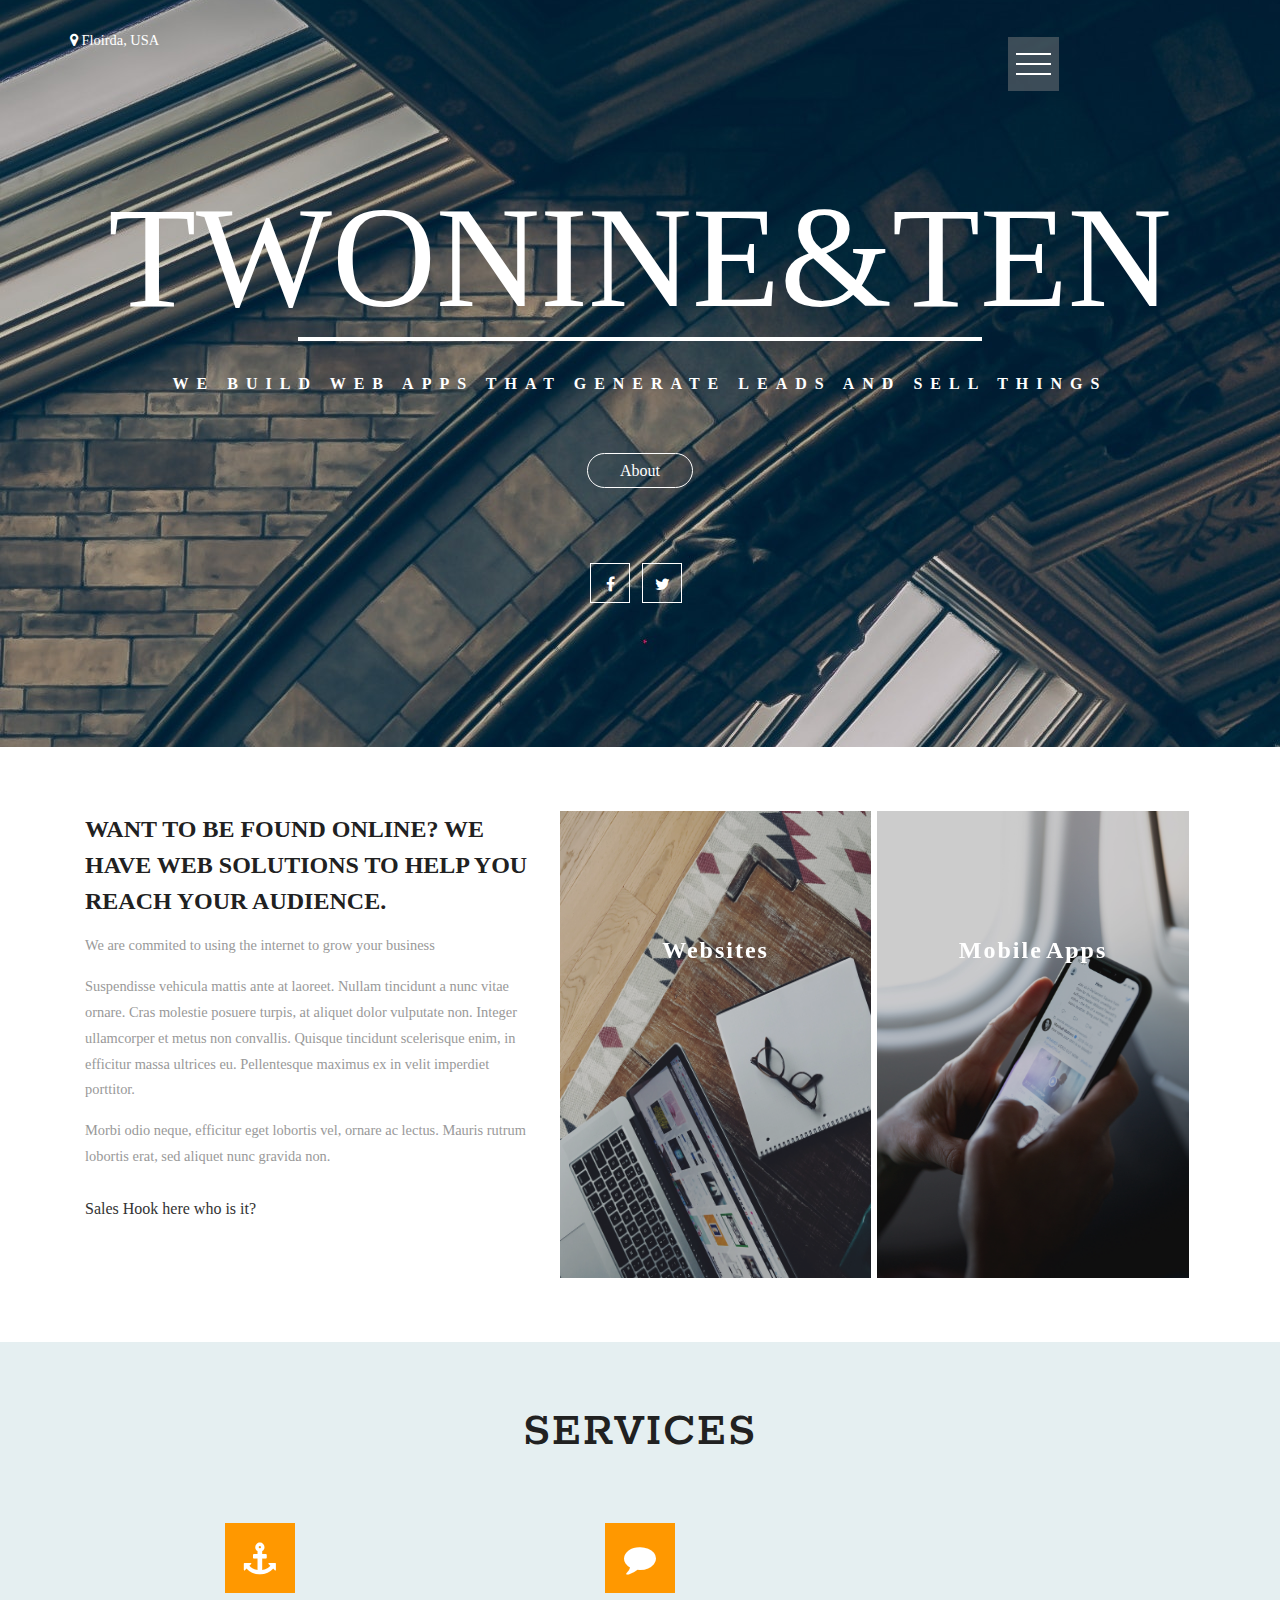
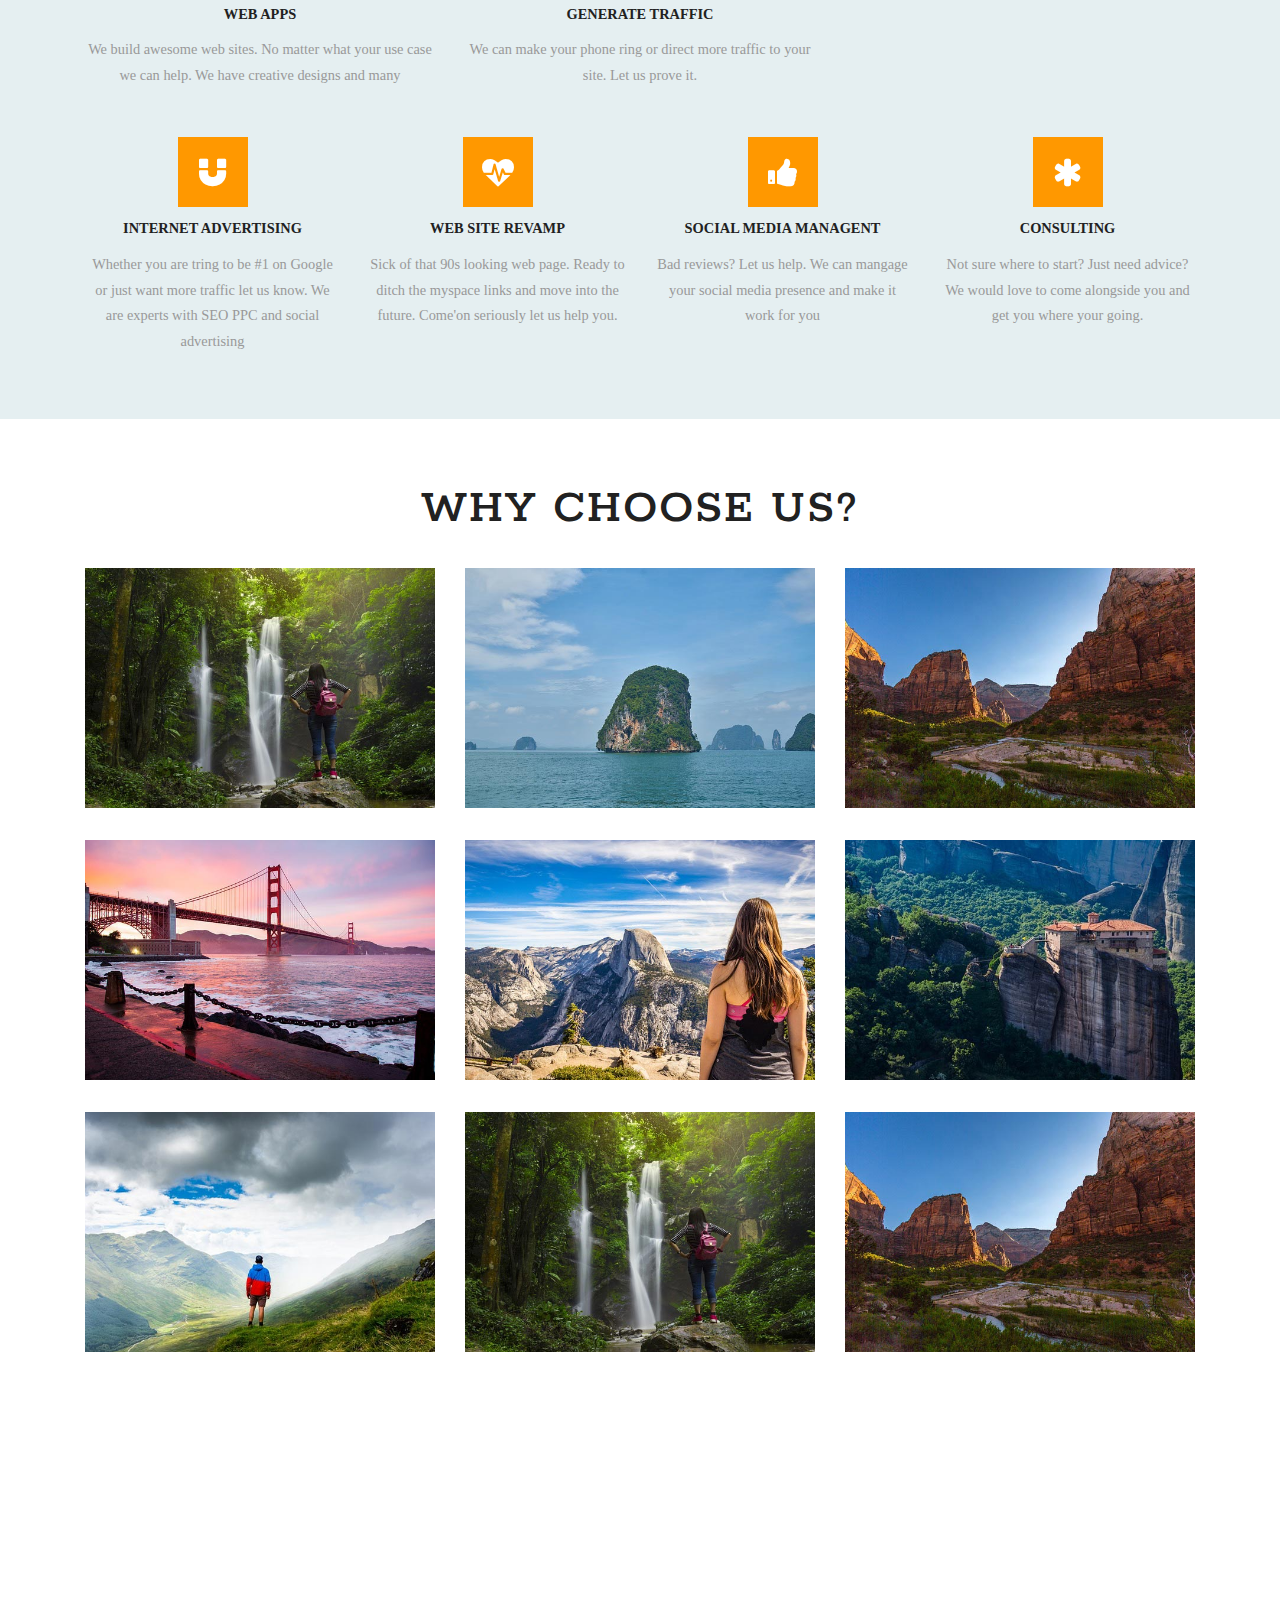
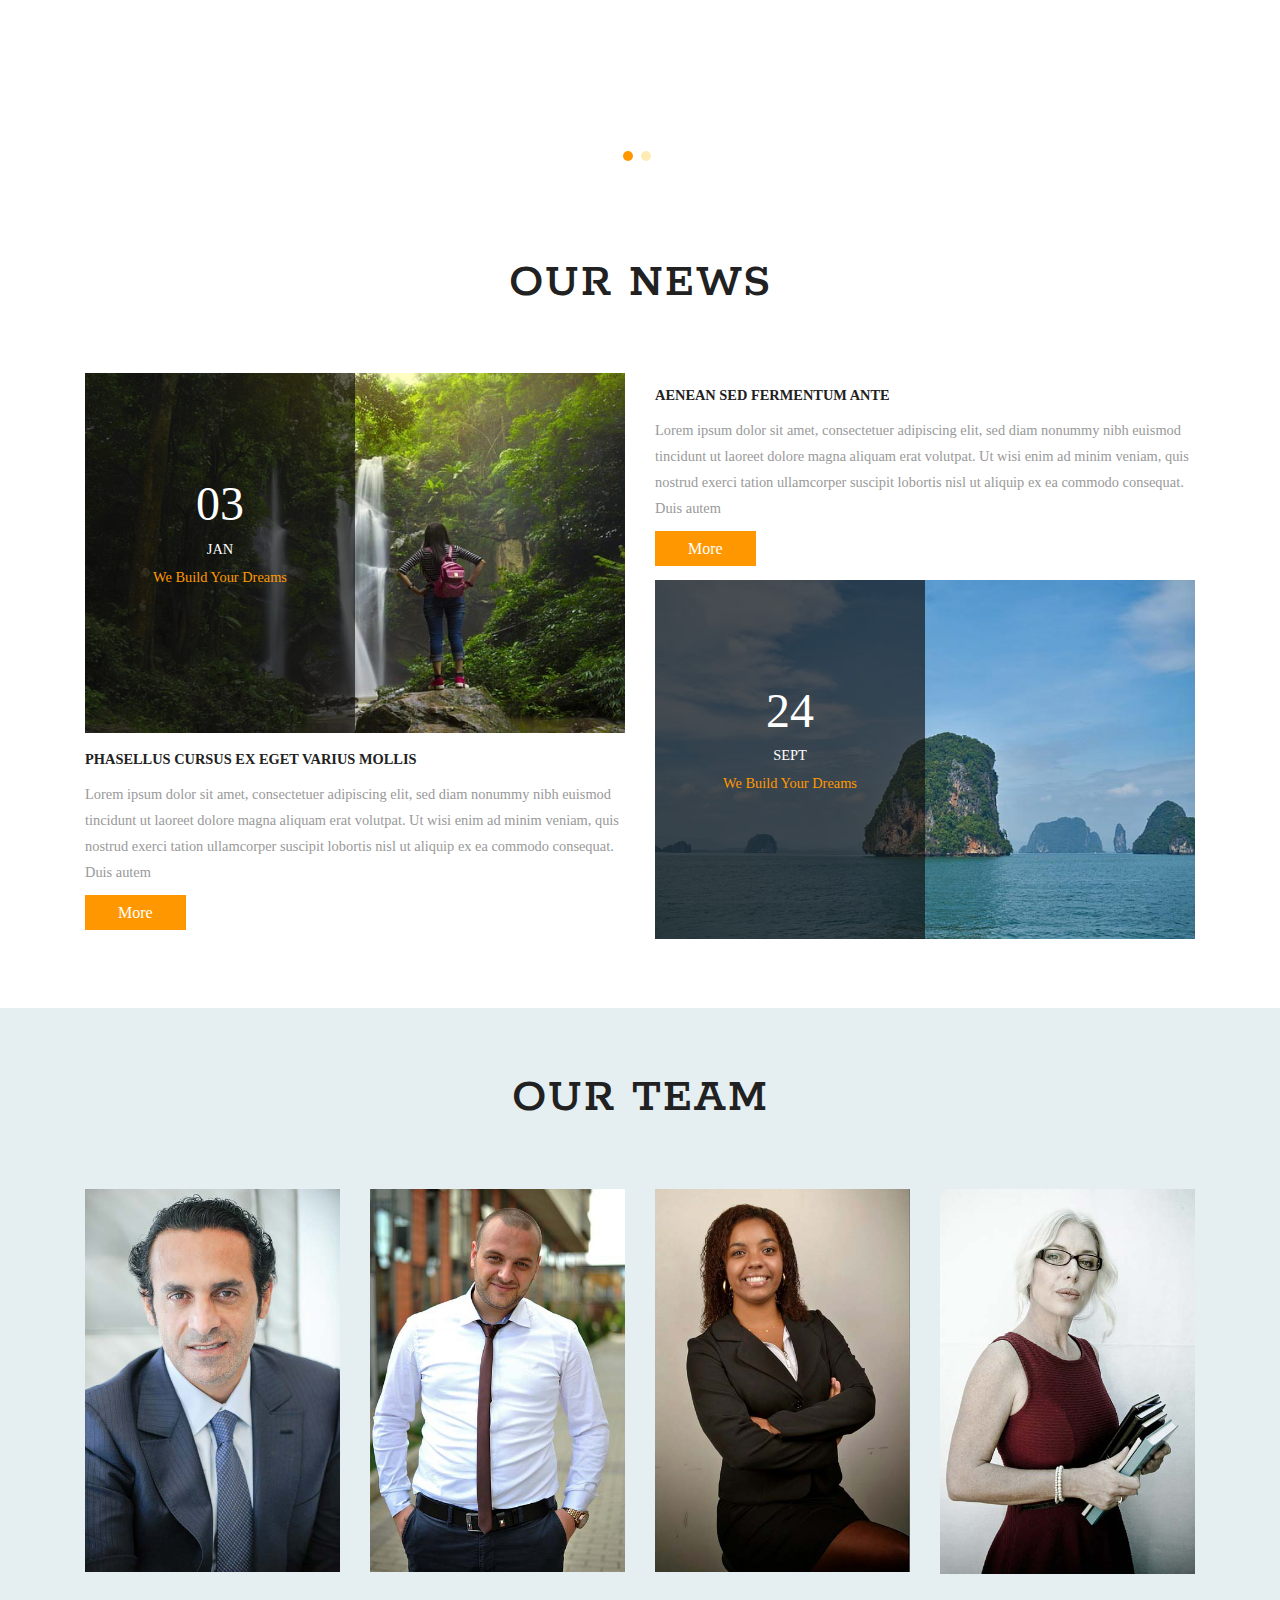
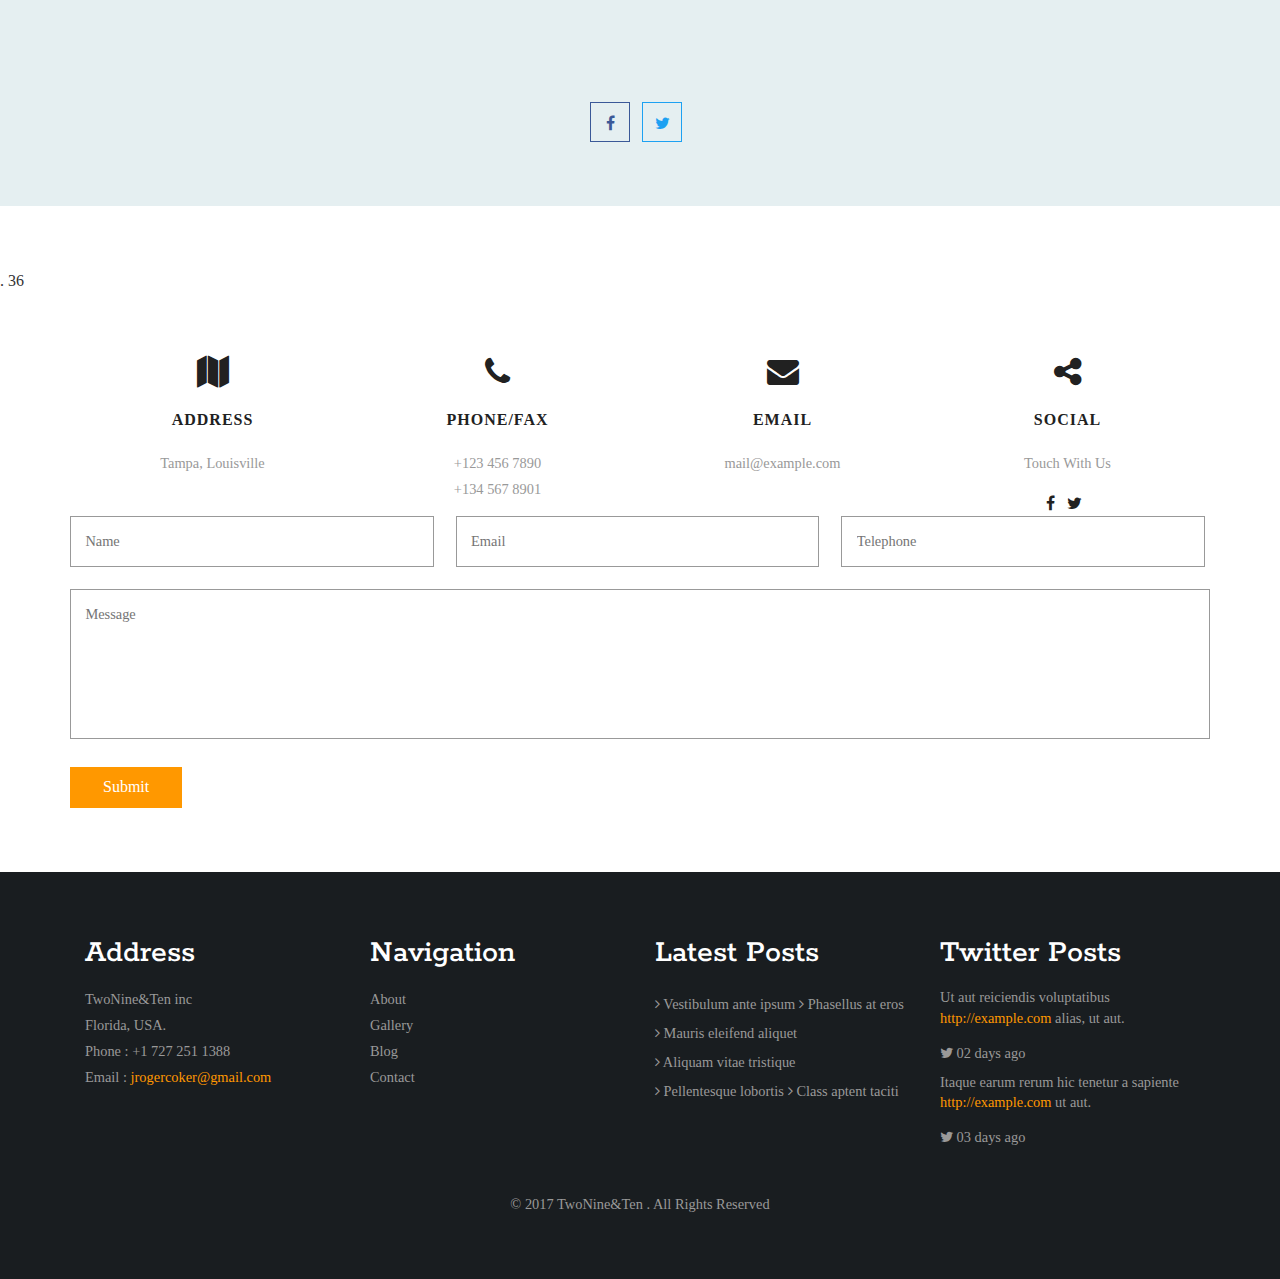
==== commit 53b4af58: "social fix" ====
--- a/index.html
+++ b/index.html
@@ -165,7 +165,7 @@
 					</div>
 					<div class="col-sm-3 services-right-grid">
 						<div class="services-icon hvr-radial-in">
-							<i class="fa fa-asterisk" aria-hidden="true"></i>
+							<i class="fa fa-thumbs-up" aria-hidden="true"></i>
 						</div>
 						<div class="services-icon-info">
 							<h5>Social Media managent</h5>
@@ -174,7 +174,7 @@
 					</div>
 					<div class="col-sm-3 services-right-grid">
 						<div class="services-icon hvr-radial-in">
-							<i class="fa fa-thumbs-up" aria-hidden="true"></i>
+							<i class="fa fa-asterisk" aria-hidden="true"></i>
 						</div>
 						<div class="services-icon-info">
 							<h5>Consulting</h5>
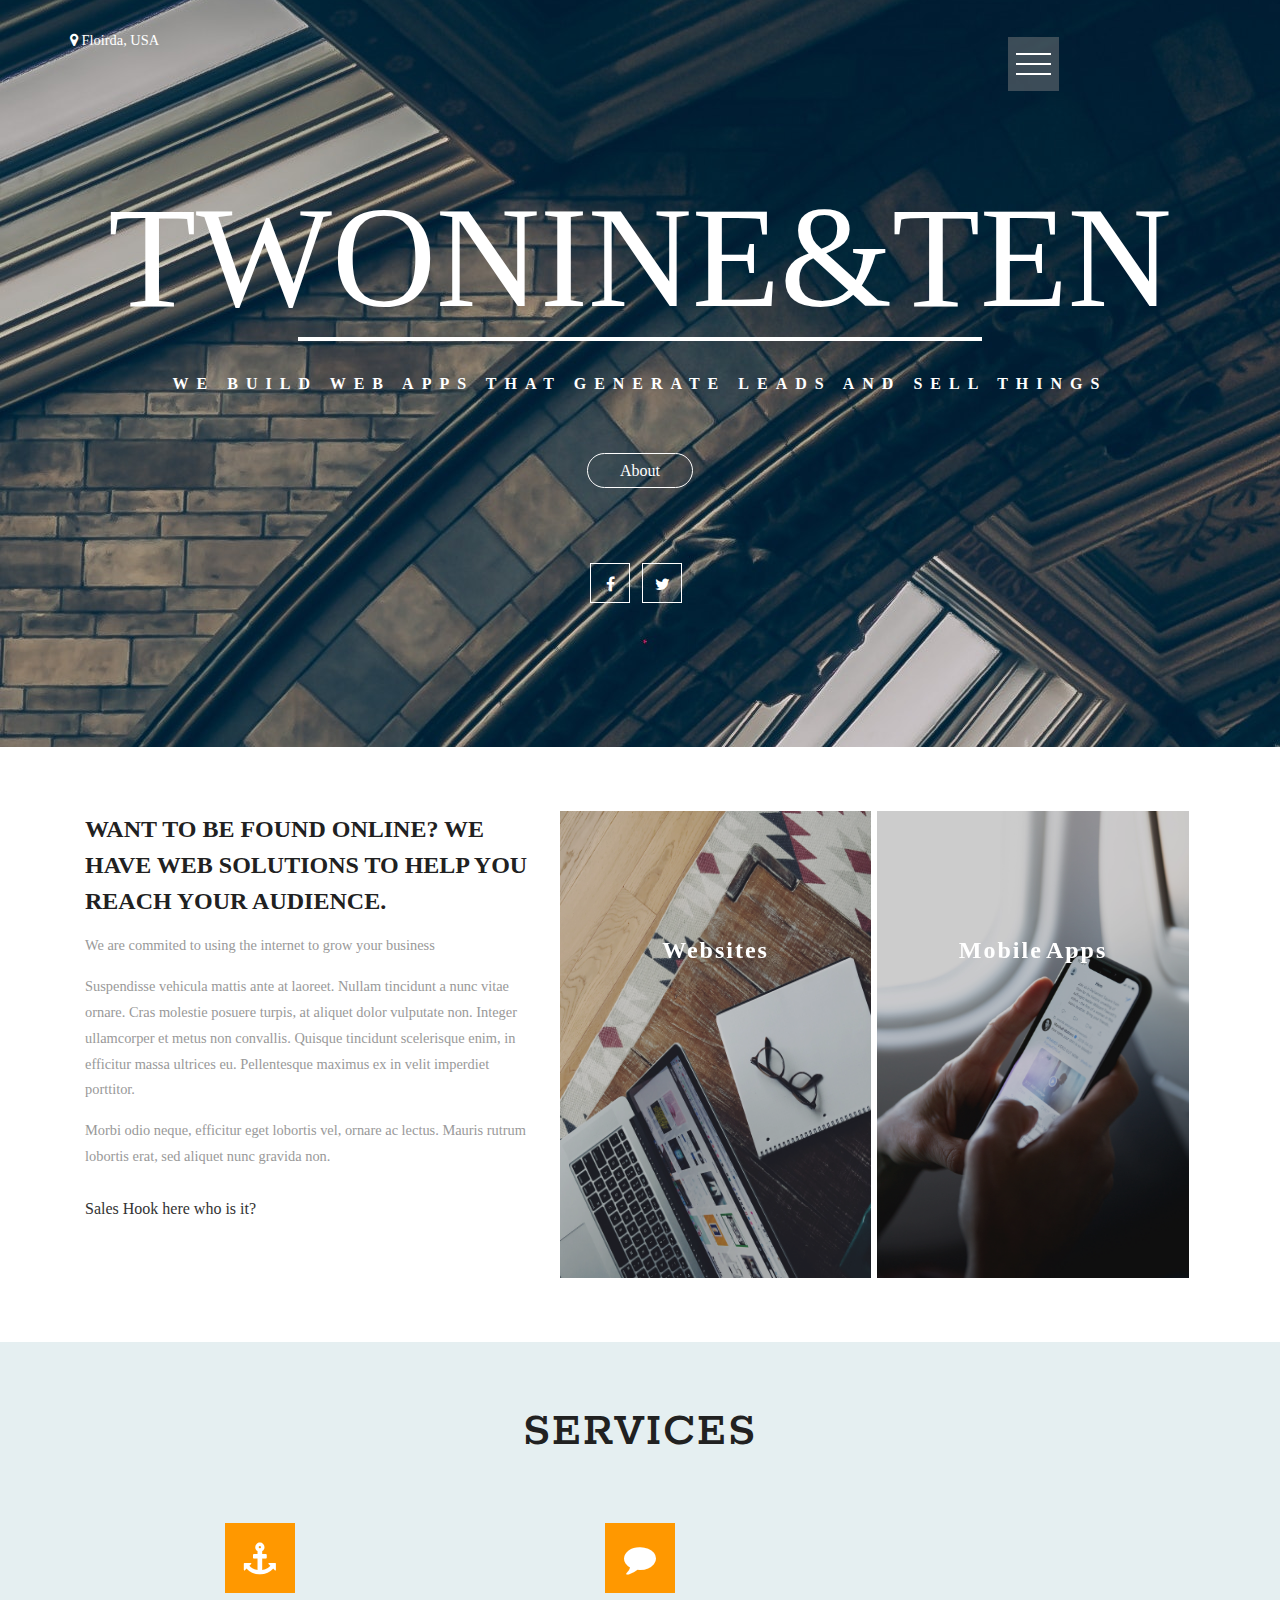
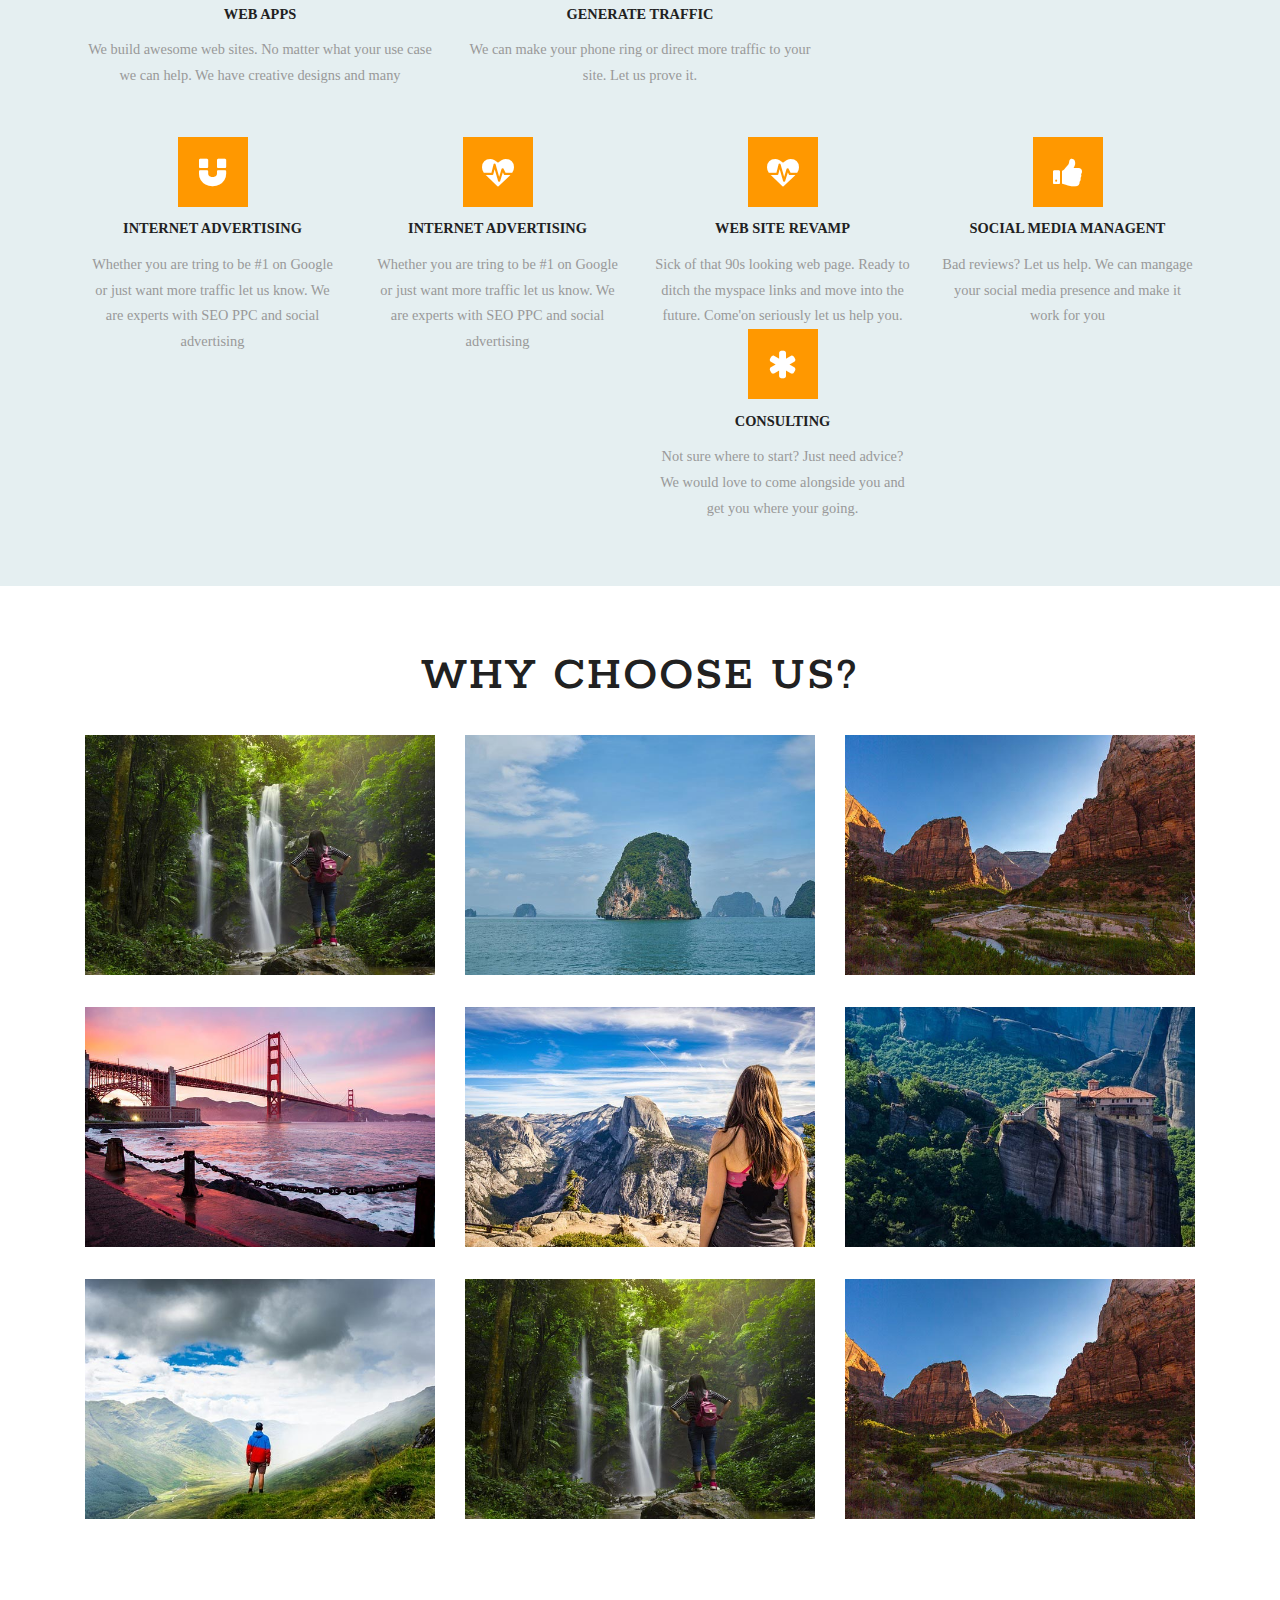
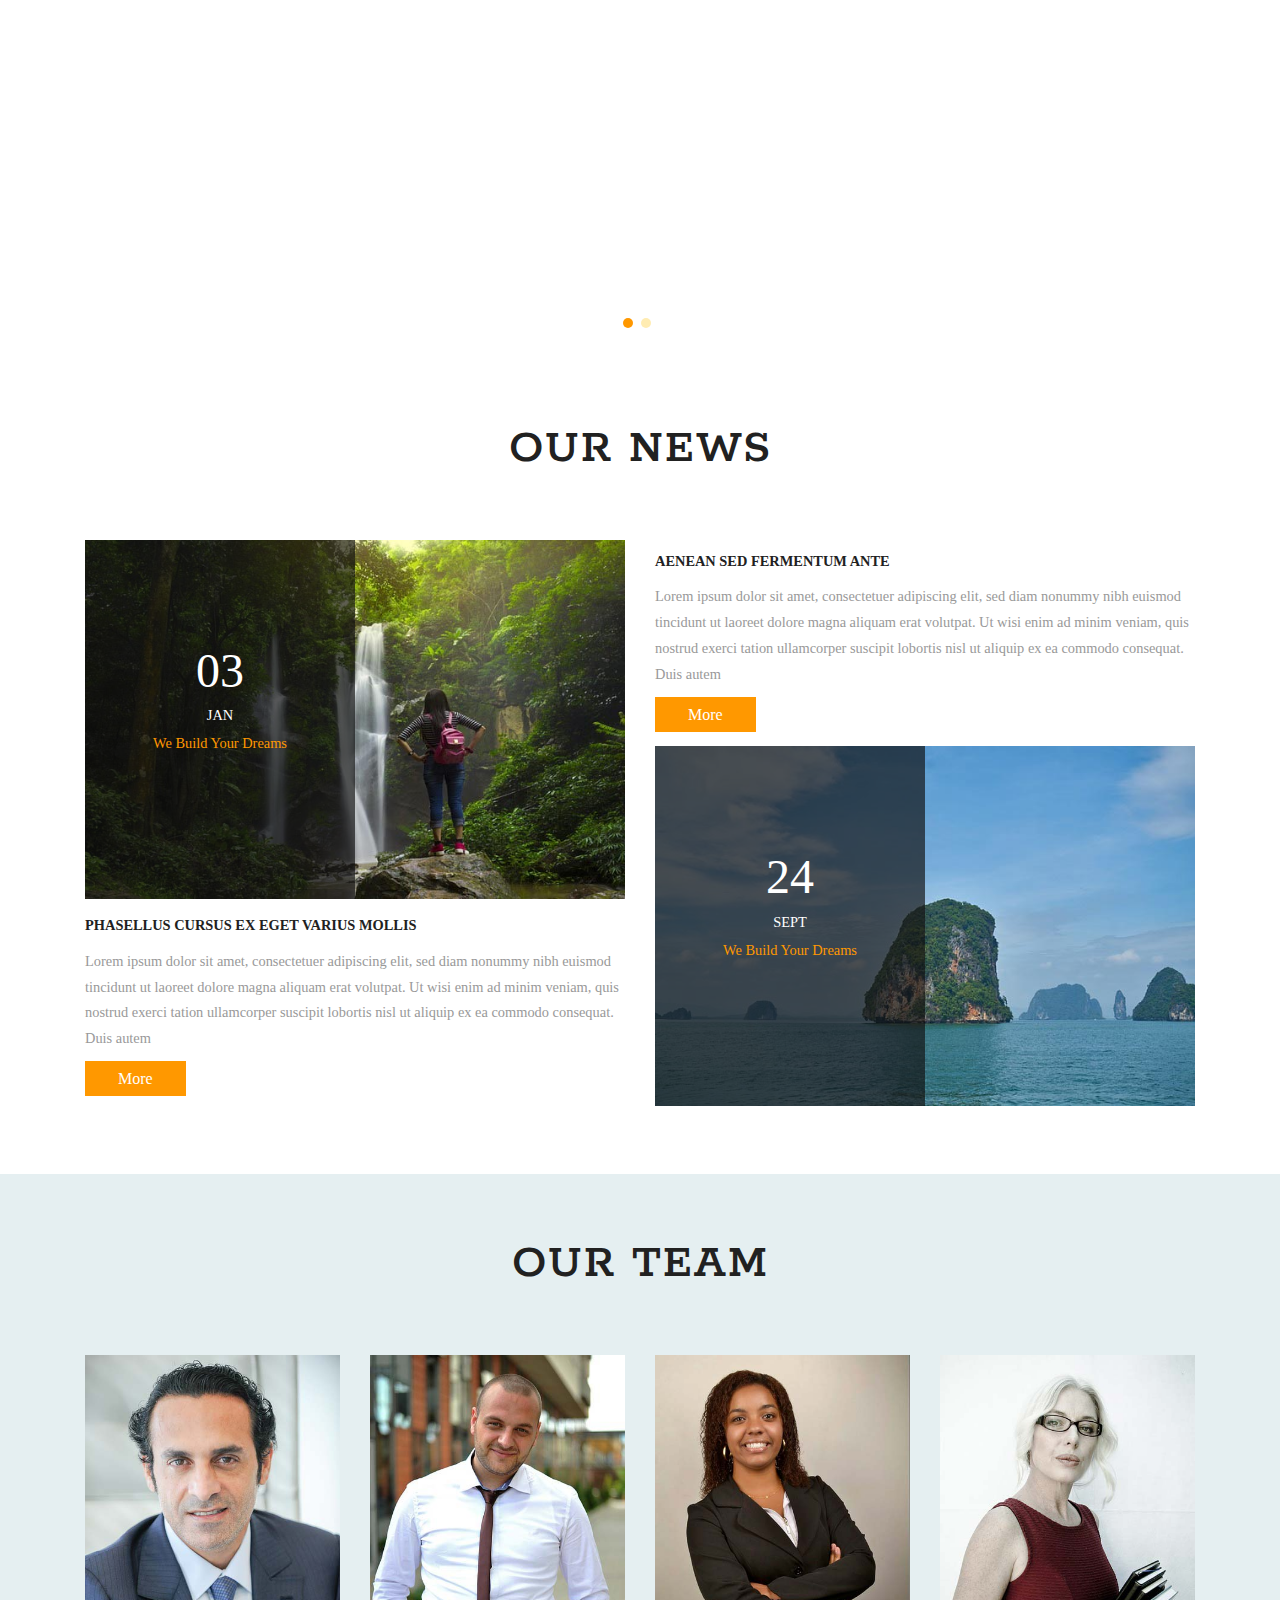
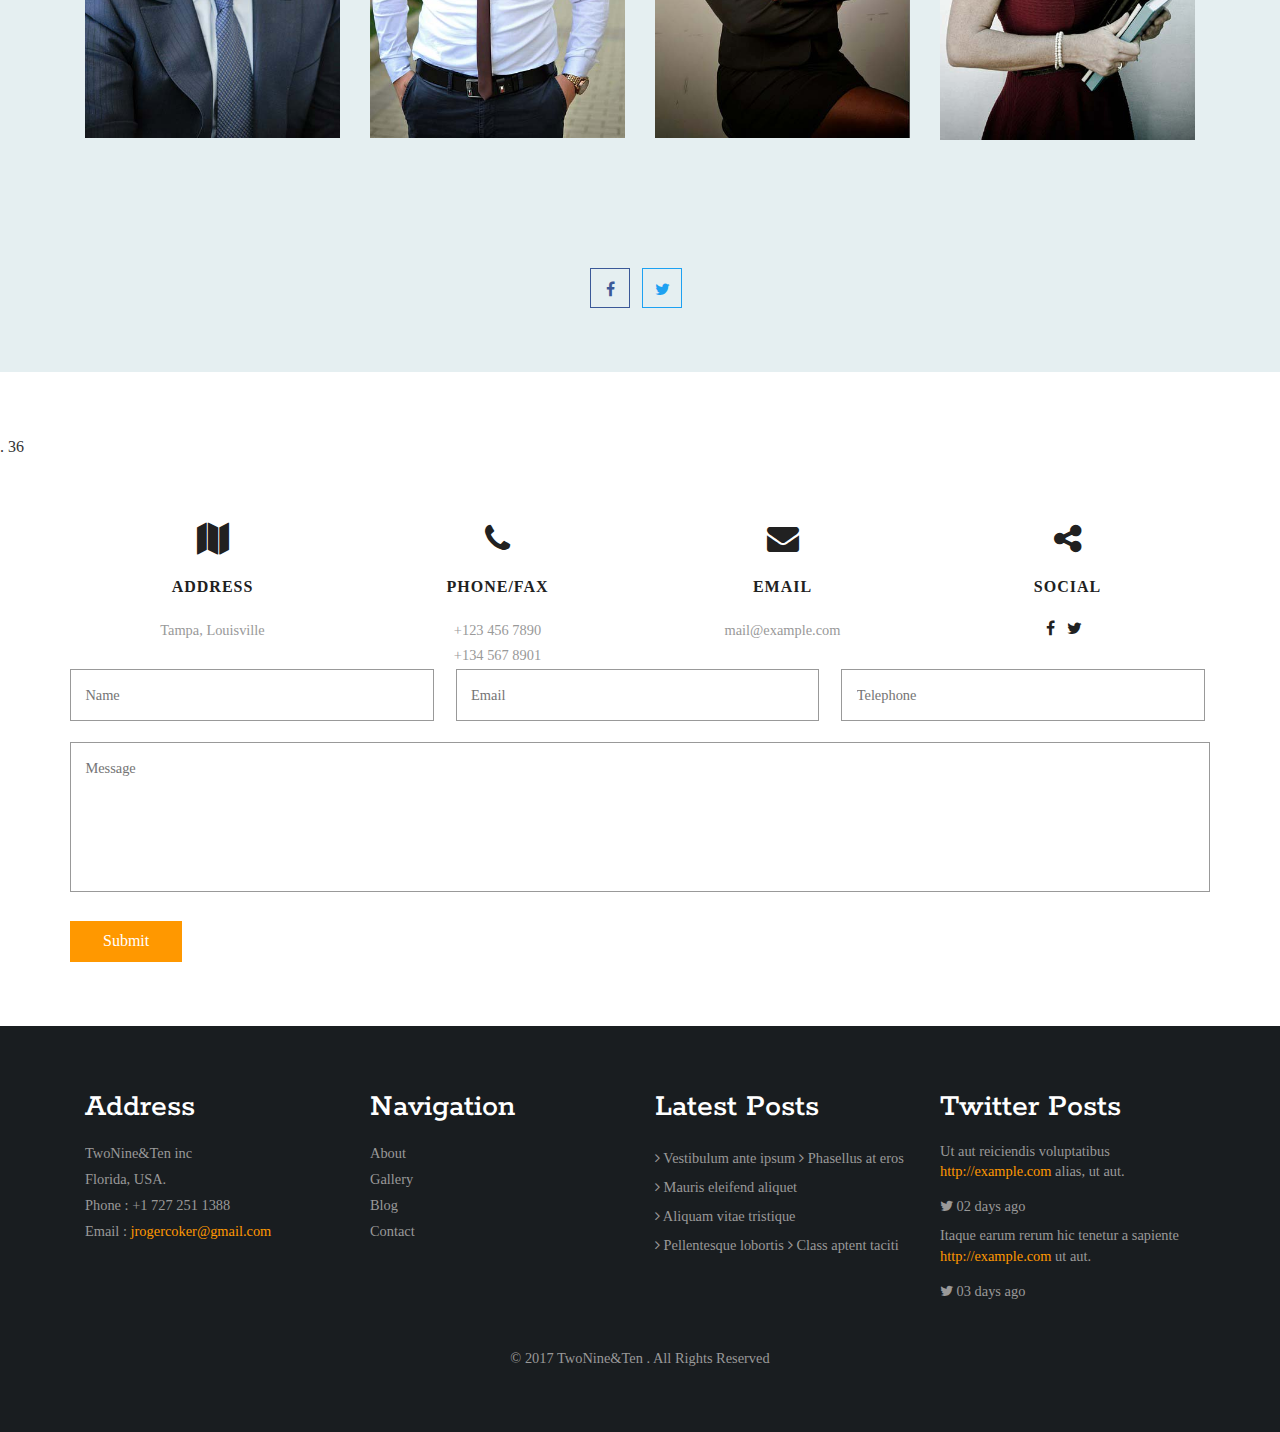
==== commit 1f9912ce: "couple small things" ====
--- a/index.html
+++ b/index.html
@@ -148,6 +148,15 @@
 					<div class="col-sm-3 services-right-grid">
 						<div class="services-icon hvr-radial-in">
 							<i class="fa fa-magnet" aria-hidden="true"></i>
+						</div>
+						<div class="services-icon-info">
+							<h5>Internet advertising</h5>
+							<p>Whether you are tring to be #1 on Google or just want more traffic let us know. We are experts with SEO PPC and social advertising</p>
+						</div>
+					</div>
+					<div class="col-sm-3 services-right-grid">
+						<div class="services-icon hvr-radial-in">
+							<i class="fa fa-heartbeat" aria-hidden="true"></i>
 						</div>
 						<div class="services-icon-info">
 							<h5>Internet advertising</h5>
@@ -536,7 +545,6 @@
 				<div class="col-sm-3 w3layouts-contact-grid">
 					<i class="fa fa-share-alt" aria-hidden="true"></i>
 					<h5>Social</h5>
-					<p>Touch With Us</p>
 					<div class="agile-social-grids">
 						<ul>
 							<li><a href="#"><i class="fa fa-facebook"></i></a></li>
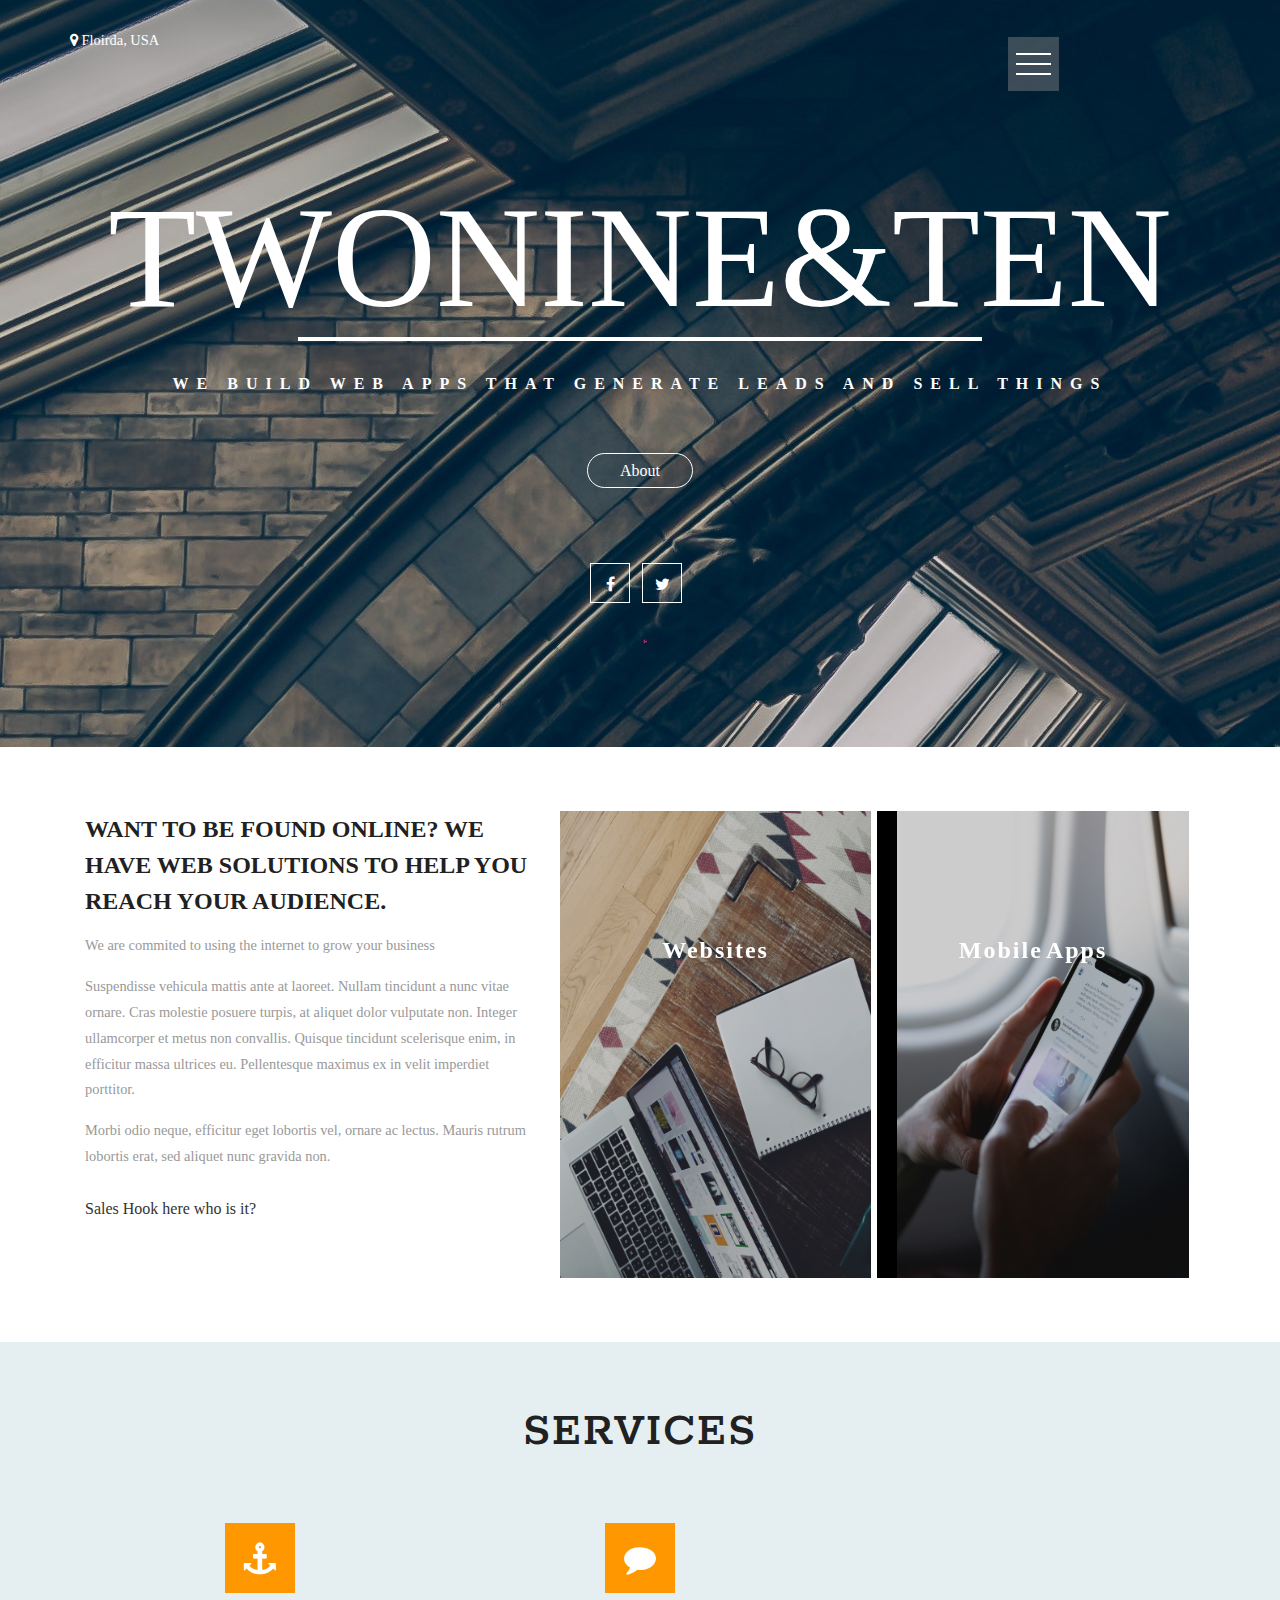
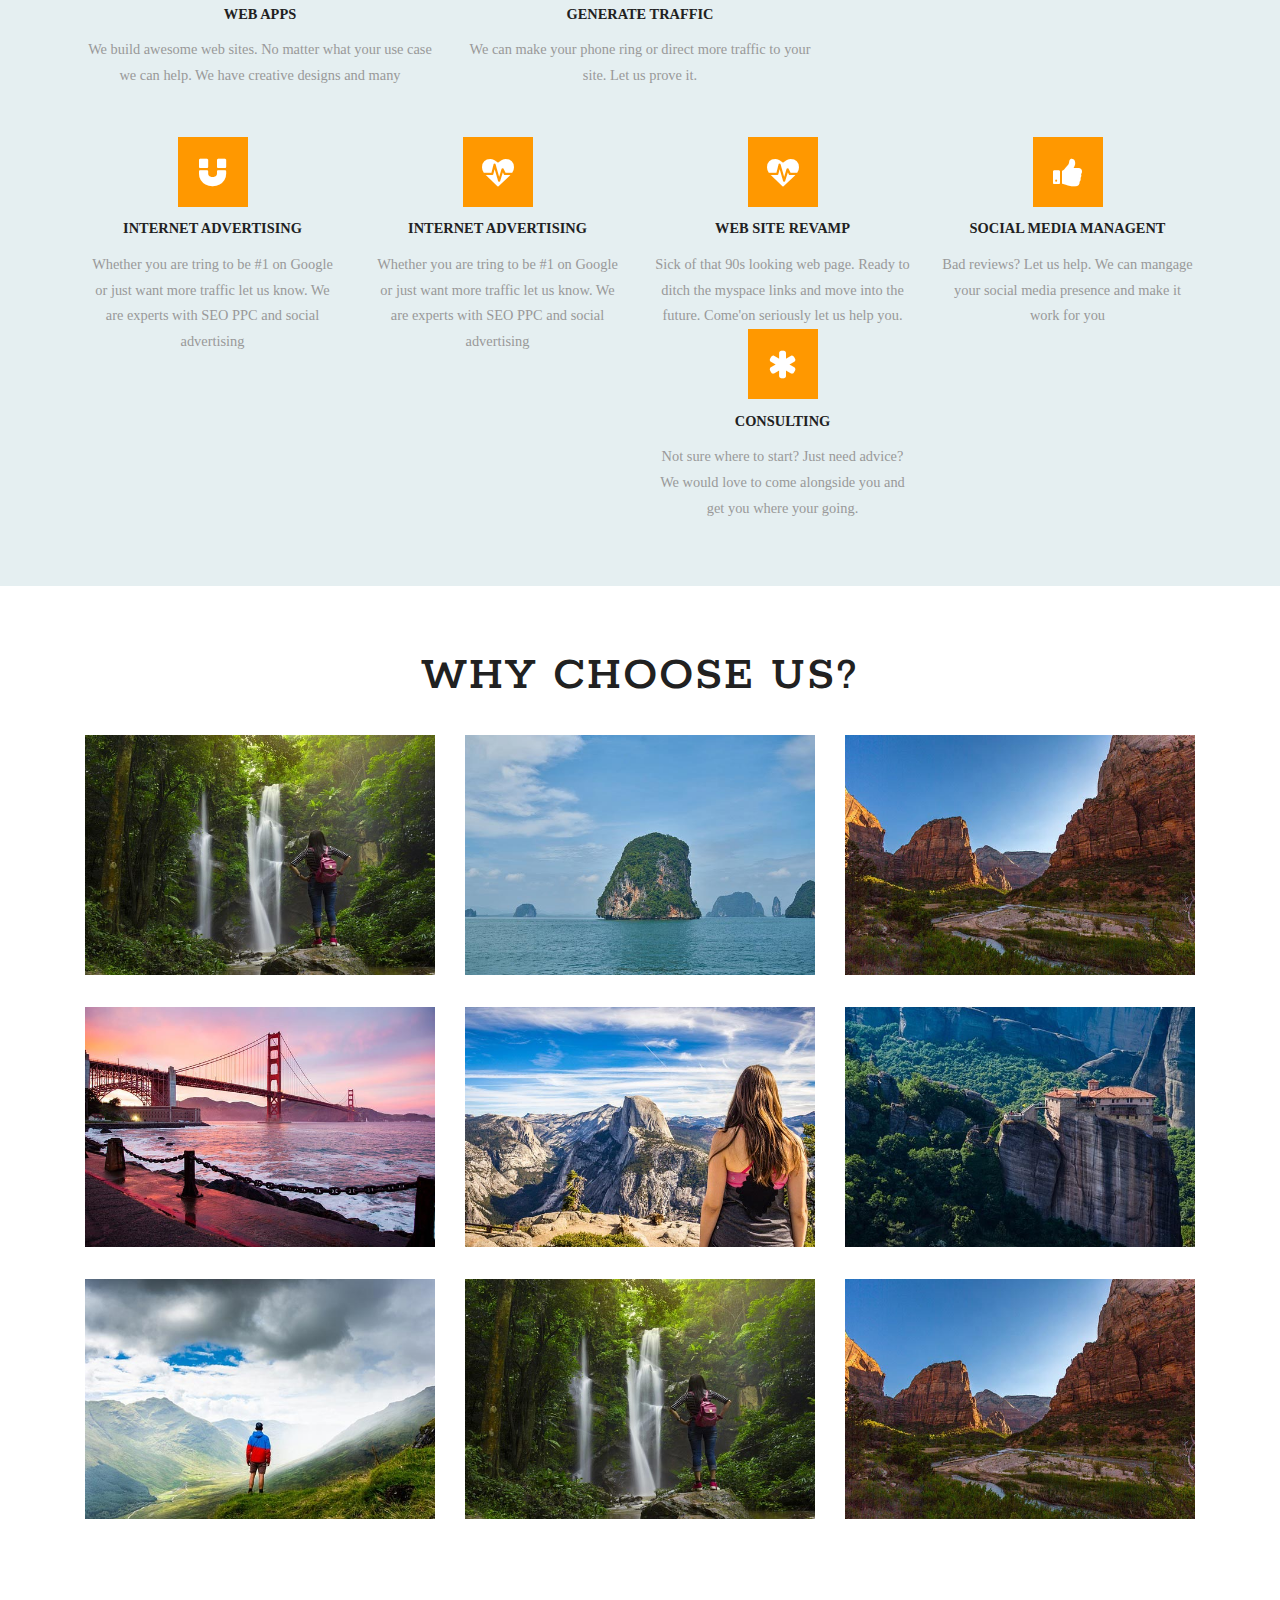
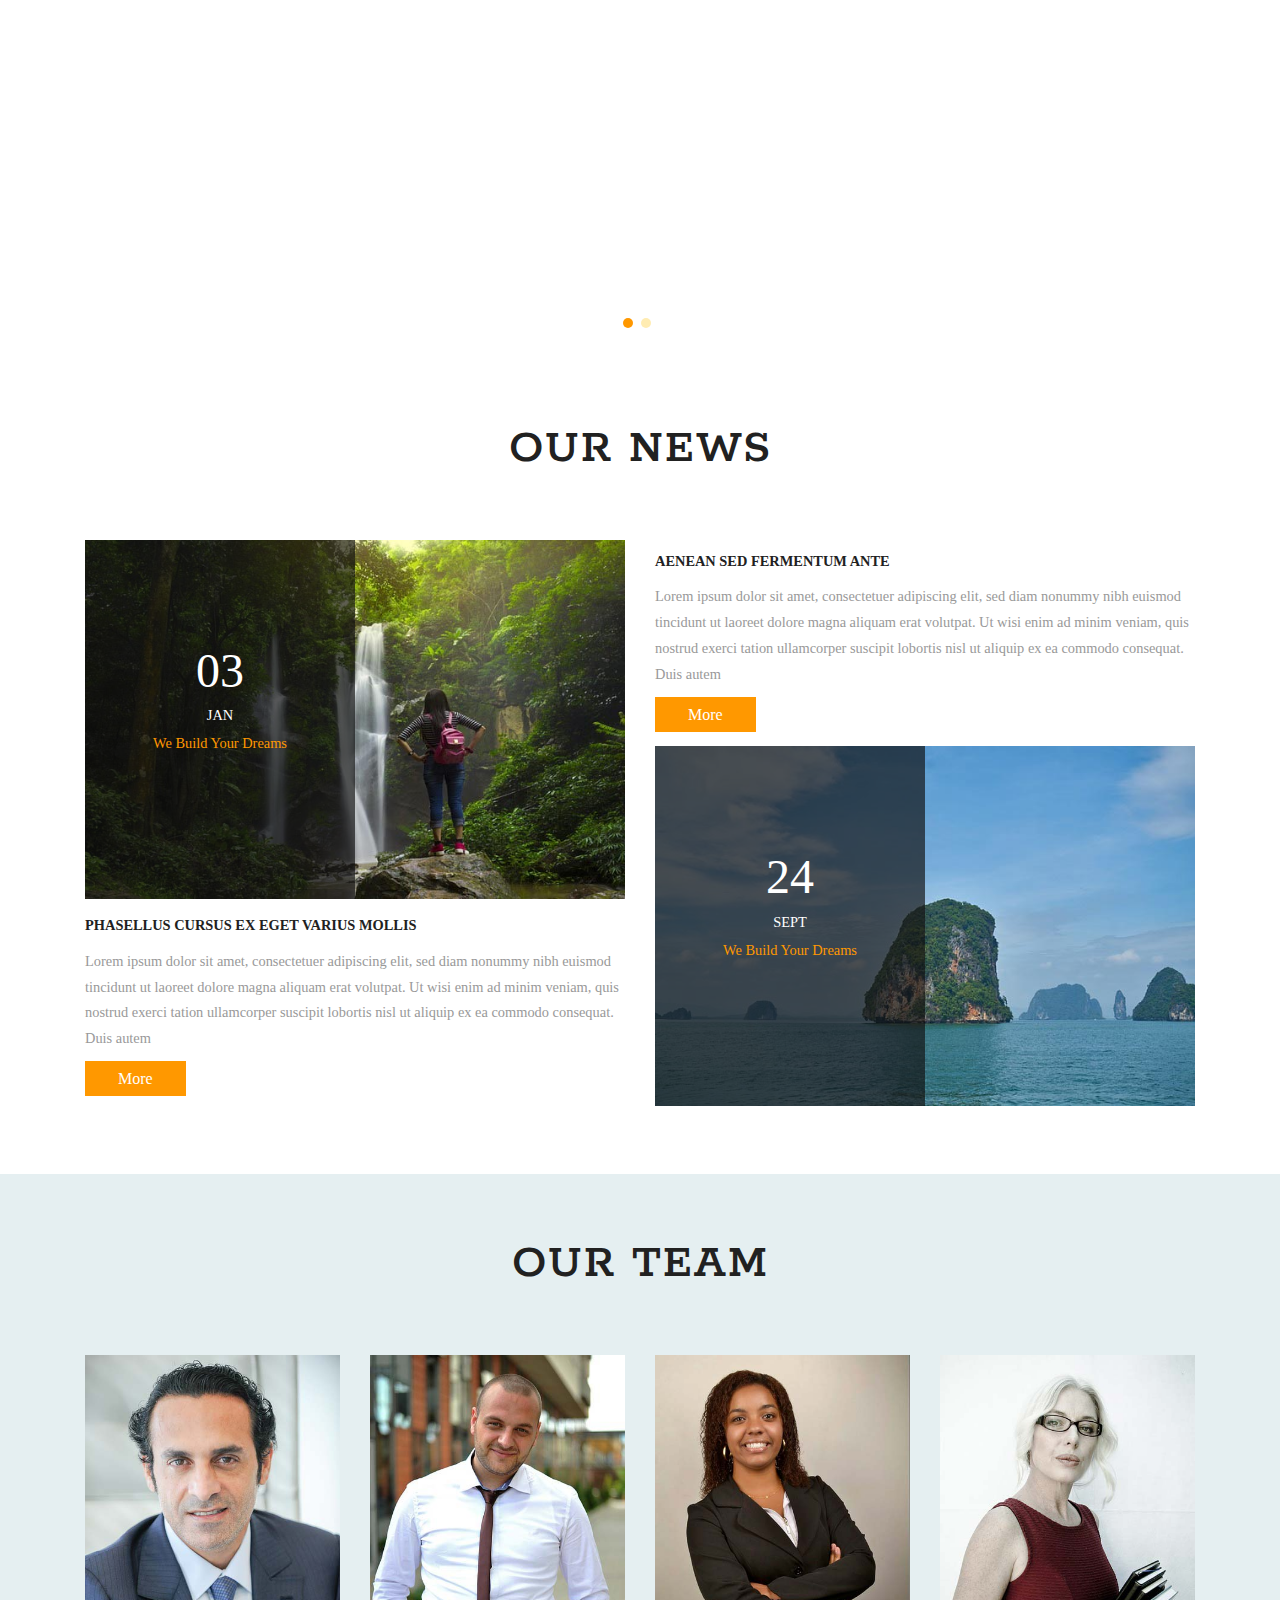
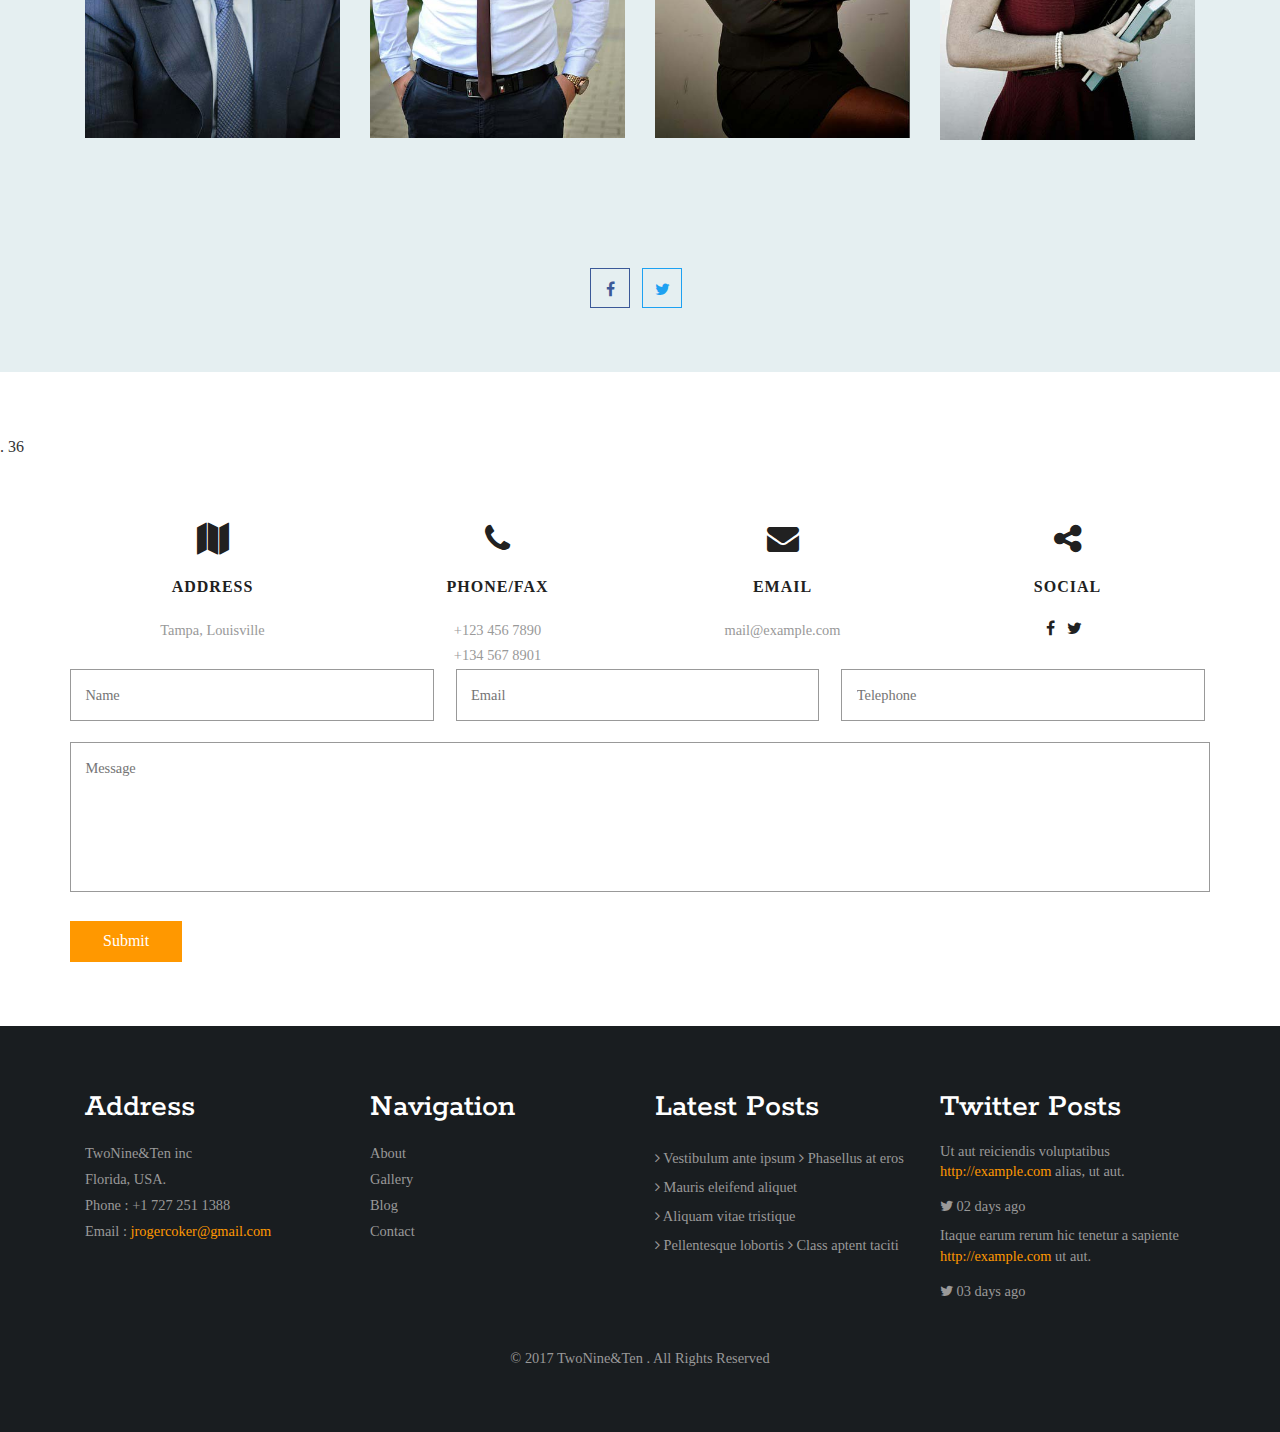
==== commit 8835c25b: "img9 padding" ====
--- a/index.html
+++ b/index.html
@@ -97,7 +97,7 @@
 						</div>
 						<div class="h-f">
 							<figure class="effect-jazz">
-								<img src="images/9.jpg" alt=" " />
+								<img id="img9" src="images/9.jpg" height="466.7" width="311" alt=" " />
 								<figcaption>
 									<h4>Mobile Apps</h4>
 									<p>Have an idea? Think your business would benefit from an app? Let's talk.</p>
--- a/css/style.css
+++ b/css/style.css
@@ -846,6 +846,13 @@
 /*-- //wthree-top-grid --*/
 /*-- about --*/
 /*-- about-top --*/
+
+#img9 {
+  padding-left: 20px;
+
+
+}
+
 .ab-text h3{
     margin: 0;
     line-height: 1.5em;
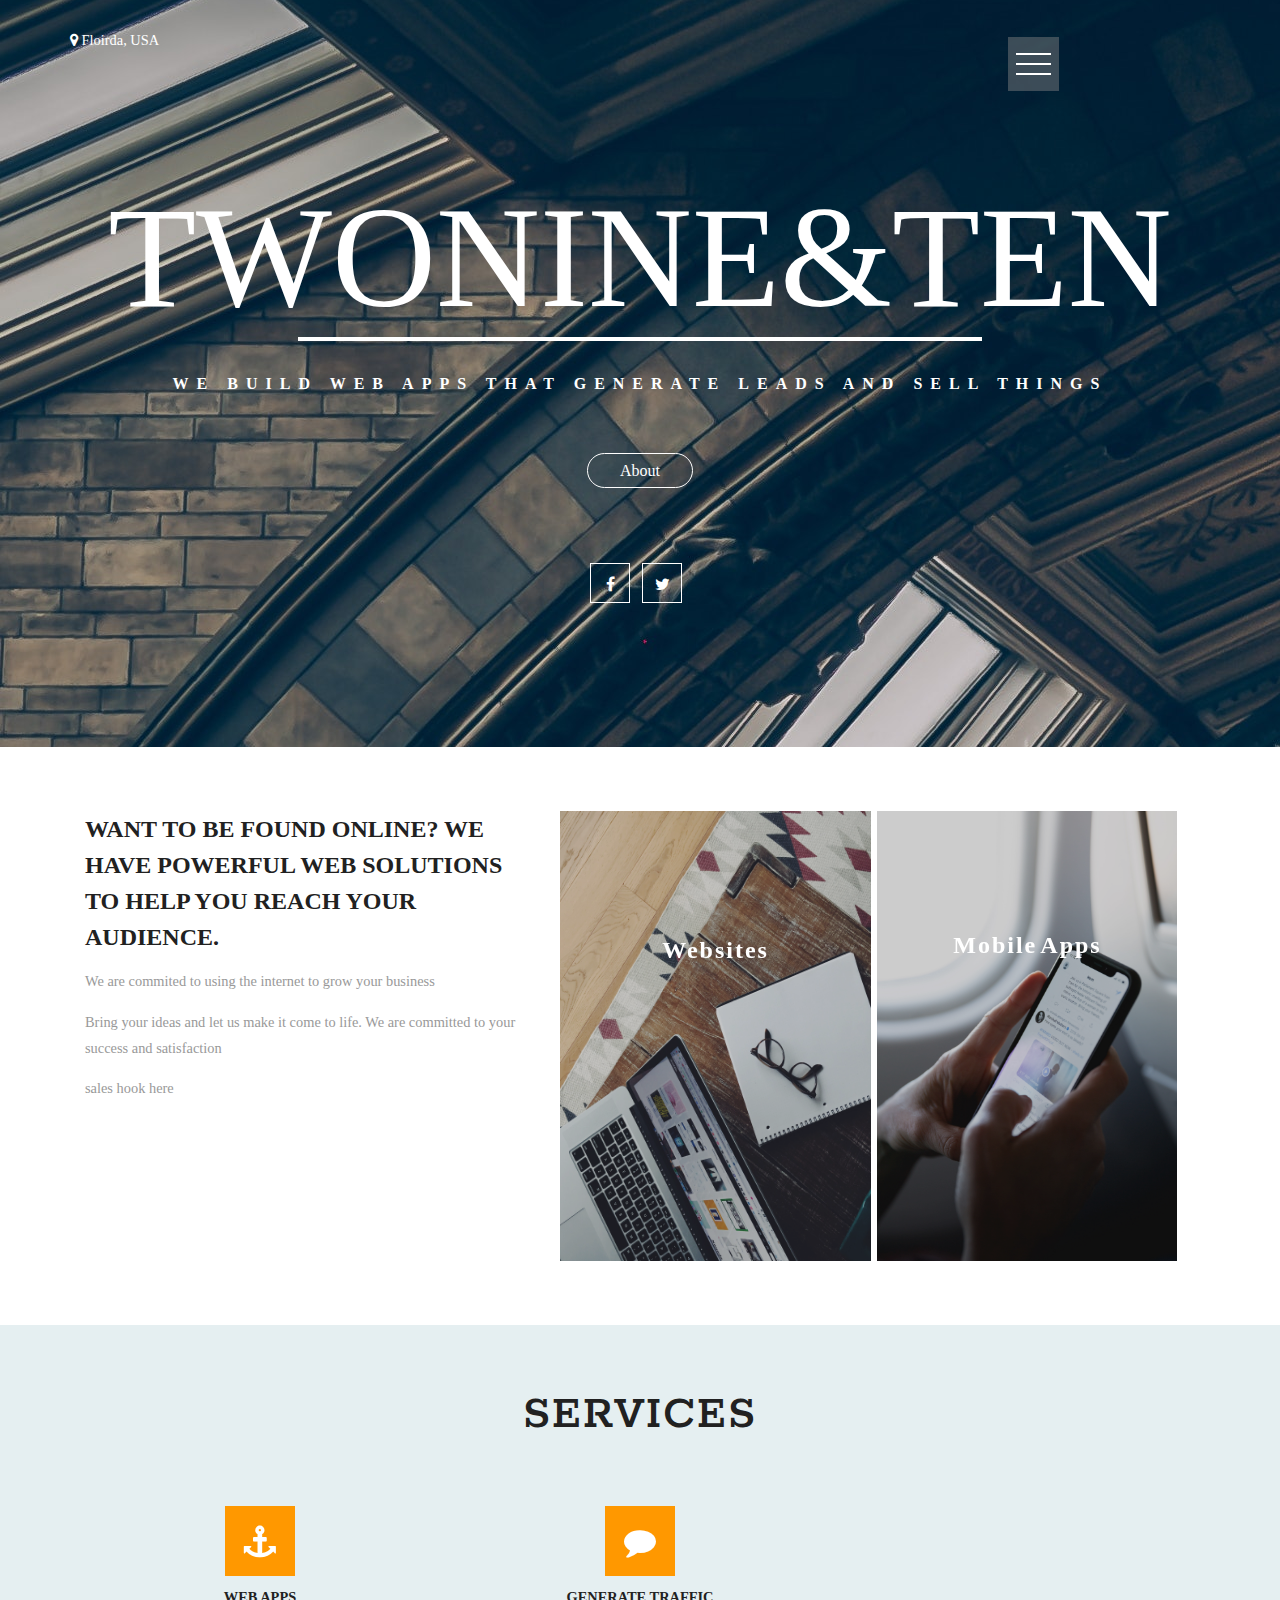
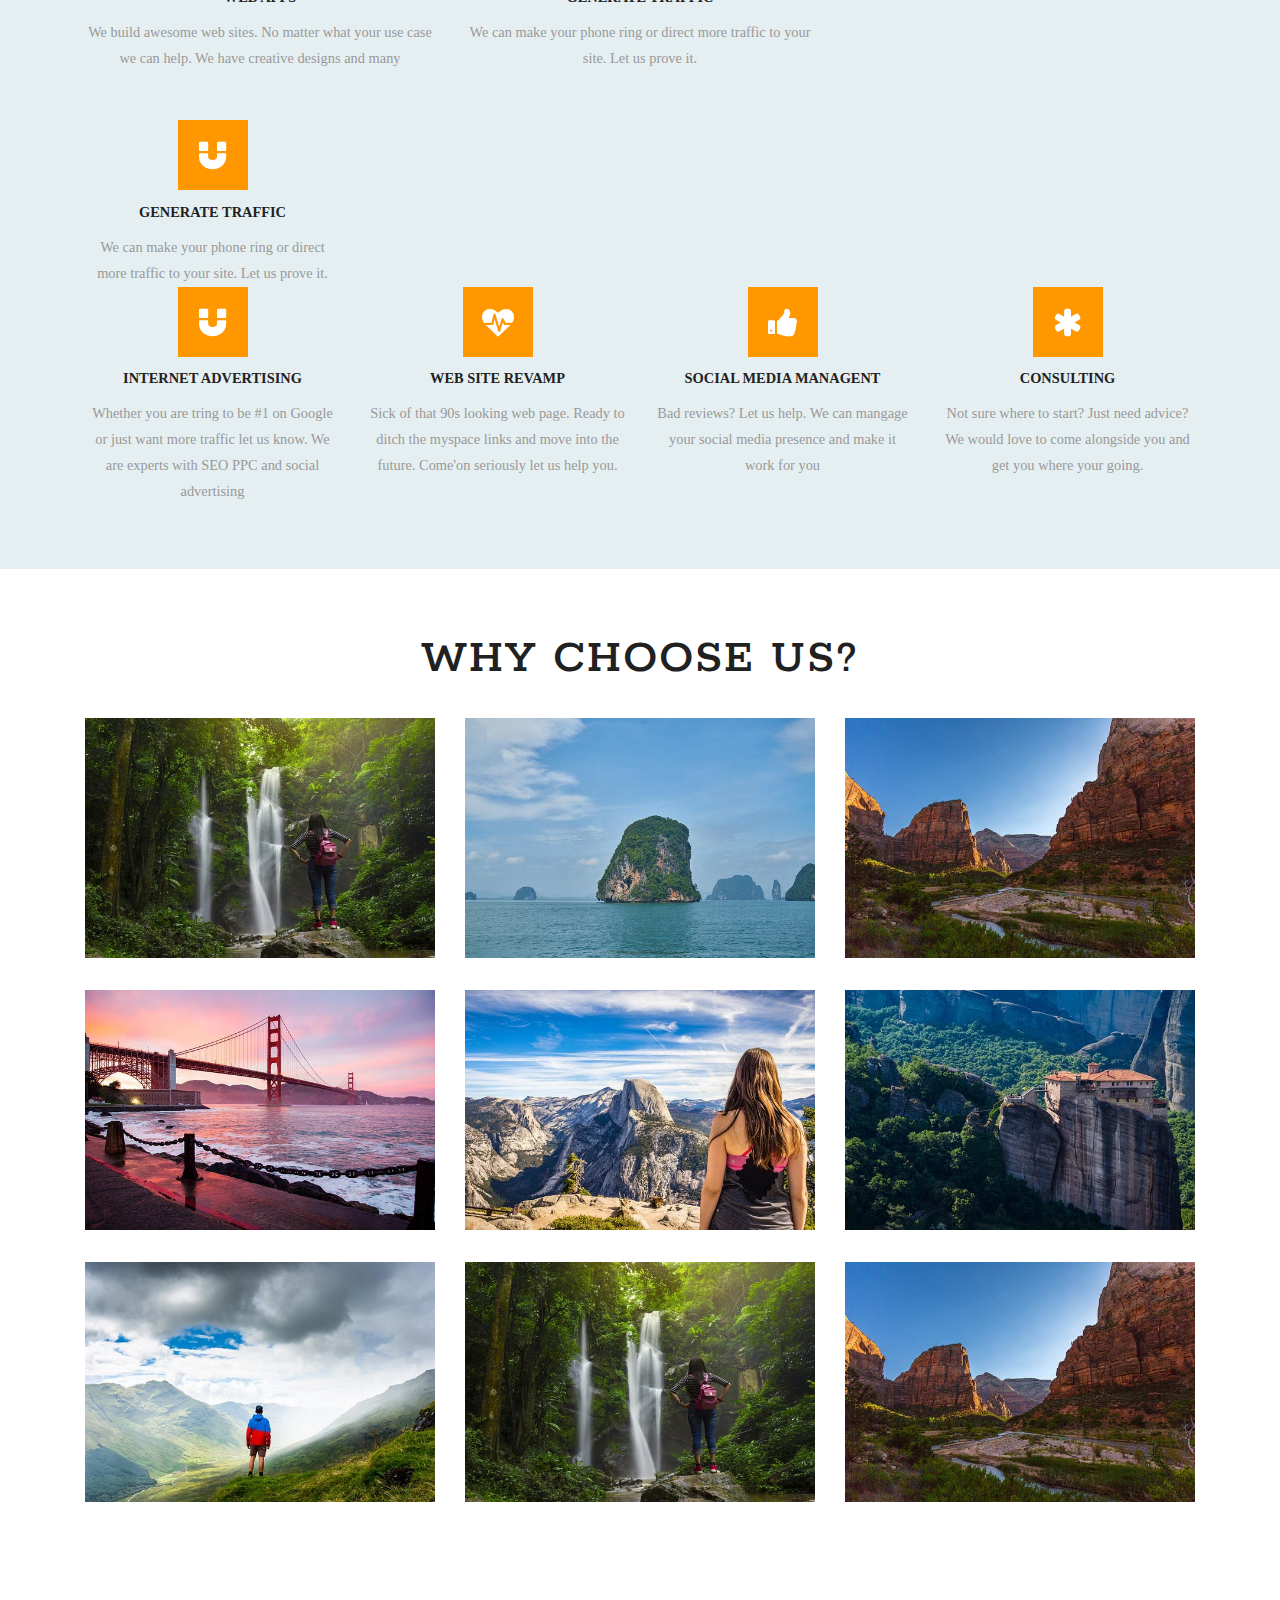
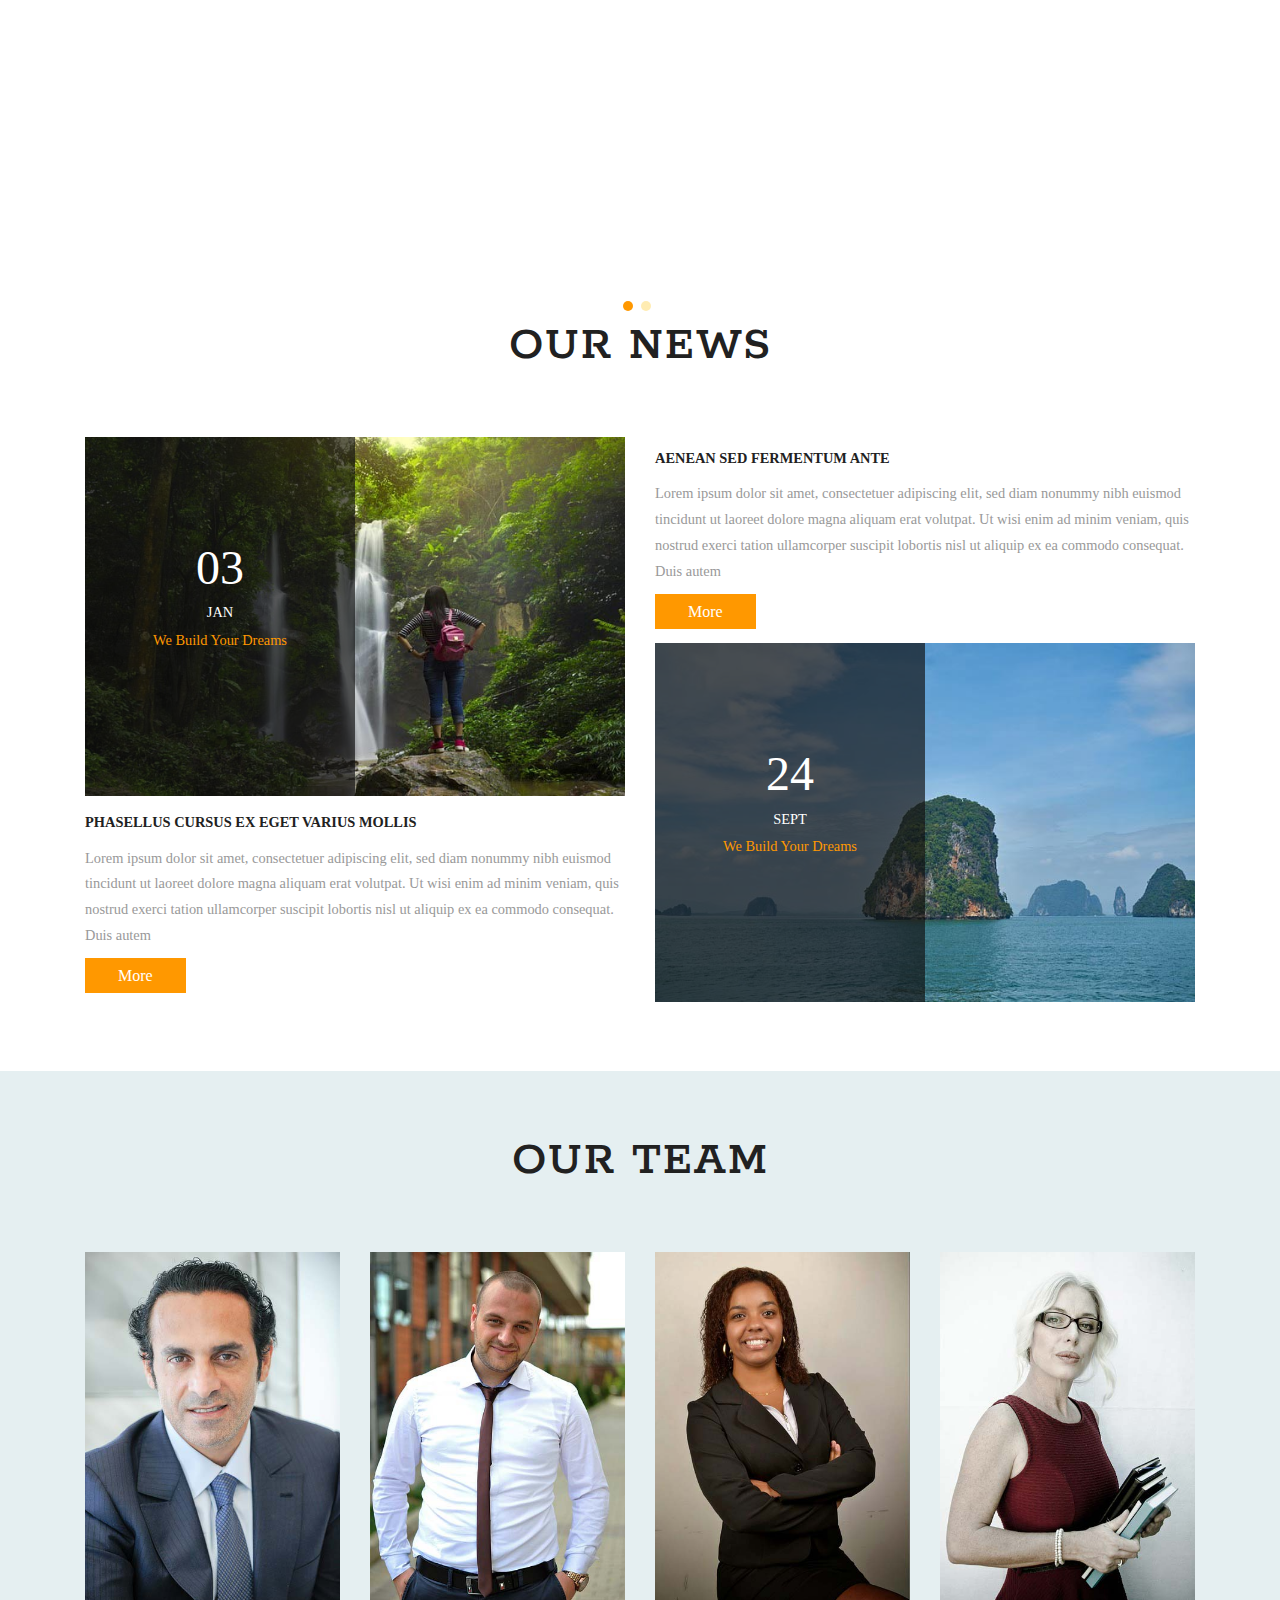
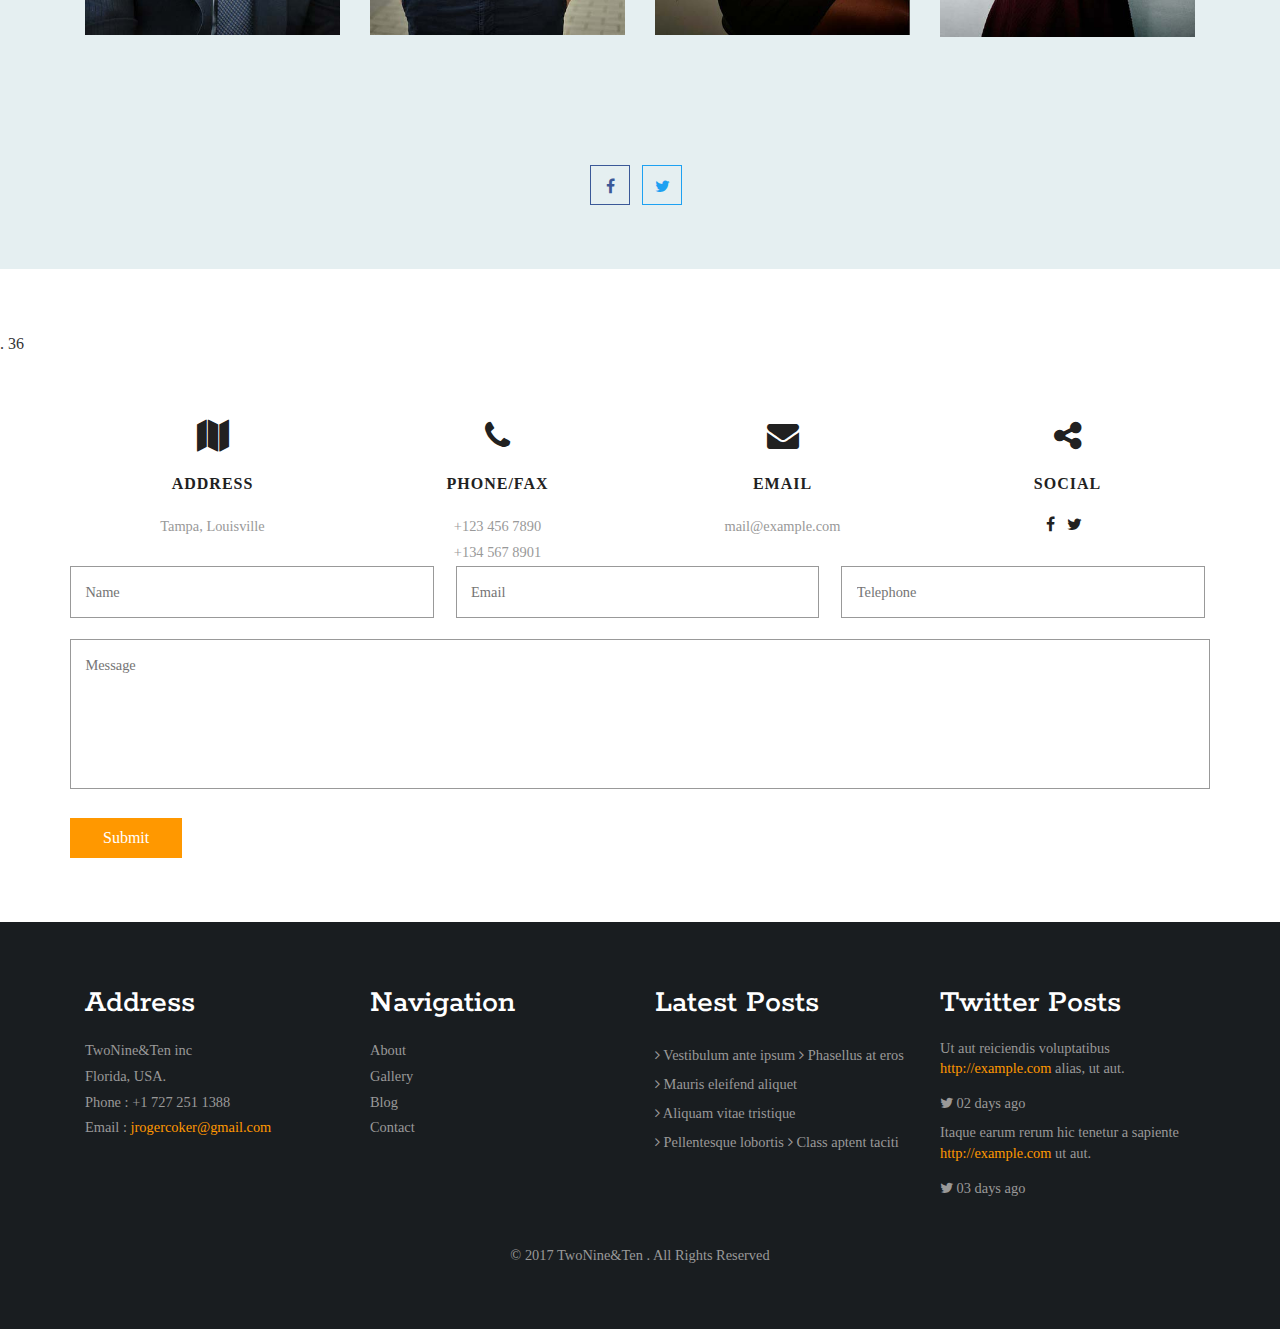
==== commit 31262a47: "Push" ====
--- a/index.html
+++ b/index.html
@@ -58,7 +58,7 @@
 				<p>We build web apps that generate leads and sell things</p>
 				<div class="w3-button">
 					<ul>
-						<li><a href="about.html" class="button1">About</a></li>
+						<li><a href="#news" class="button1">About</a></li>
 					</ul>
 				</div>
 				<div class="agileinfo-social-grids">
@@ -77,17 +77,18 @@
 		<div class="container">
 			<div class="about-section">
 				<div class="col-md-5 ab-text">
-							<h3>Want to be found online? We have web solutions to help you reach your audience.</h3>
+							<h3>Want to be found online? We have powerful web solutions to help you reach your audience.</h3>
 					<p>We are commited to using the internet to grow your business
-						<span>Suspendisse vehicula mattis ante at laoreet. Nullam tincidunt a nunc vitae ornare. Cras molestie posuere turpis, at aliquet dolor vulputate non. Integer ullamcorper et metus non convallis. Quisque tincidunt scelerisque enim, in efficitur massa ultrices eu. Pellentesque maximus ex in velit imperdiet porttitor.</span>
-						Morbi odio neque, efficitur eget lobortis vel, ornare ac lectus. Mauris rutrum lobortis erat, sed aliquet nunc gravida non.
-					</p>Sales Hook here who is it?
+						<span>
+							Bring your ideas and let us make it come to life. We are committed to your success and satisfaction</span>
+						sales hook here
+					</p>
 				</div>
 				<div class="col-md-7 ab-left">
 					<div class="grid">
 						<div class="h-f">
 							<figure class="effect-jazz">
-							<img src="images/8.jpg" height="466.7" width="311" alt=" " />
+							<img src="images/8.jpg" height="450" width="311" alt=" " />
 								<figcaption>
 									<h4>Websites</h4>
 									<p>Every business needs a web page. Let us help you bring yours to life</p>
@@ -97,7 +98,7 @@
 						</div>
 						<div class="h-f">
 							<figure class="effect-jazz">
-								<img id="img9" src="images/9.jpg" height="466.7" width="311" alt=" " />
+								<img src="images/9.jpg" height="450" width="311" alt=" " />
 								<figcaption>
 									<h4>Mobile Apps</h4>
 									<p>Have an idea? Think your business would benefit from an app? Let's talk.</p>
@@ -136,7 +137,6 @@
 						<div class="services-icon hvr-radial-in">
 							<i class="fa fa-comment" aria-hidden="true"></i>
 						</div>
-
 						<div class="services-icon-info">
 							<h5>Generate traffic</h5>
 							<p>We can make your phone ring or direct more traffic to your site. Let us prove it.</p>
@@ -149,14 +149,18 @@
 						<div class="services-icon hvr-radial-in">
 							<i class="fa fa-magnet" aria-hidden="true"></i>
 						</div>
+
 						<div class="services-icon-info">
-							<h5>Internet advertising</h5>
-							<p>Whether you are tring to be #1 on Google or just want more traffic let us know. We are experts with SEO PPC and social advertising</p>
-						</div>
-					</div>
+							<h5>Generate traffic</h5>
+							<p>We can make your phone ring or direct more traffic to your site. Let us prove it.</p>
+						</div>
+					</div>
+					<div class="clearfix"> </div>
+				</div>
+				<div class="services-right-grids">
 					<div class="col-sm-3 services-right-grid">
 						<div class="services-icon hvr-radial-in">
-							<i class="fa fa-heartbeat" aria-hidden="true"></i>
+							<i class="fa fa-magnet" aria-hidden="true"></i>
 						</div>
 						<div class="services-icon-info">
 							<h5>Internet advertising</h5>
@@ -329,15 +333,15 @@
 									<li>
 										<div class="testimonial-top">
 											<i class="fa fa-quote-right" aria-hidden="true"></i>
-											<p>Donec feugiat tellus sem, laoreet iaculis orci lobortis vel. Sed sed luctus orci, at lacinia risus. Ut porttitor ante ac tincidunt elementum. Curabitur ex dolor, condimentum vitae nunc vel, pulvinar semper justo. Vestibulum et aliquet magna, maximus dapibus enim. Vestibulum ex lectus, posuere eu viverra at, mattis et enim. Nam efficitur sem et lectus fringilla, at pharetra nulla luctus. Nunc cursus, augue ac ultricies volutpat, neque erat congue justo, ac pretium tellus eros a neque. Integer ipsum sem, consectetur a mollis ac, cursus eu ipsum.</p>
+											<p>I find that peoples opinon of me varies greatly on whether or not I wear pants</p>
 											<h5>John Coker <span>- CTO</span></h5>
 										</div>
 									</li>
 									<li>
 										<div class="testimonial-top">
 											<i class="fa fa-quote-right" aria-hidden="true"></i>
-											<p>Pellentesque urna ex, ultricies a nunc at, pretium maximus nisi. Vestibulum non auctor diam. Mauris eget consectetur mauris. Aenean leo elit, accumsan vel elit vitae, mattis ultricies lacus. Cras consectetur justo lorem, sed dictum sapien eleifend at.Donec sed orci a dui aliquam tempor. Praesent in ipsum ut nunc porttitor lacinia.Donec eu sapien et arcu dictum rutrum.Ut laoreet vitae augue at accumsan. Nam pharetra sagittis purus et condimentum. Vestibulum cursus porttitor pretium.In egestas finibus rutrum. Nulla facilisi.</p>
-											<h5>Divide Rule <span>- CEO</span></h5>
+											<p>I used to think I was indecisive, now, I'm not so sure...</p>
+											<h5>Miguel Contreras <span>- CEO</span></h5>
 										</div>
 									</li>
 								</ul>
--- a/css/style.css
+++ b/css/style.css
@@ -847,11 +847,9 @@
 /*-- about --*/
 /*-- about-top --*/
 
-#img9 {
-  padding-left: 20px;
+/*--  --*/
 
 
-}
 
 .ab-text h3{
     margin: 0;
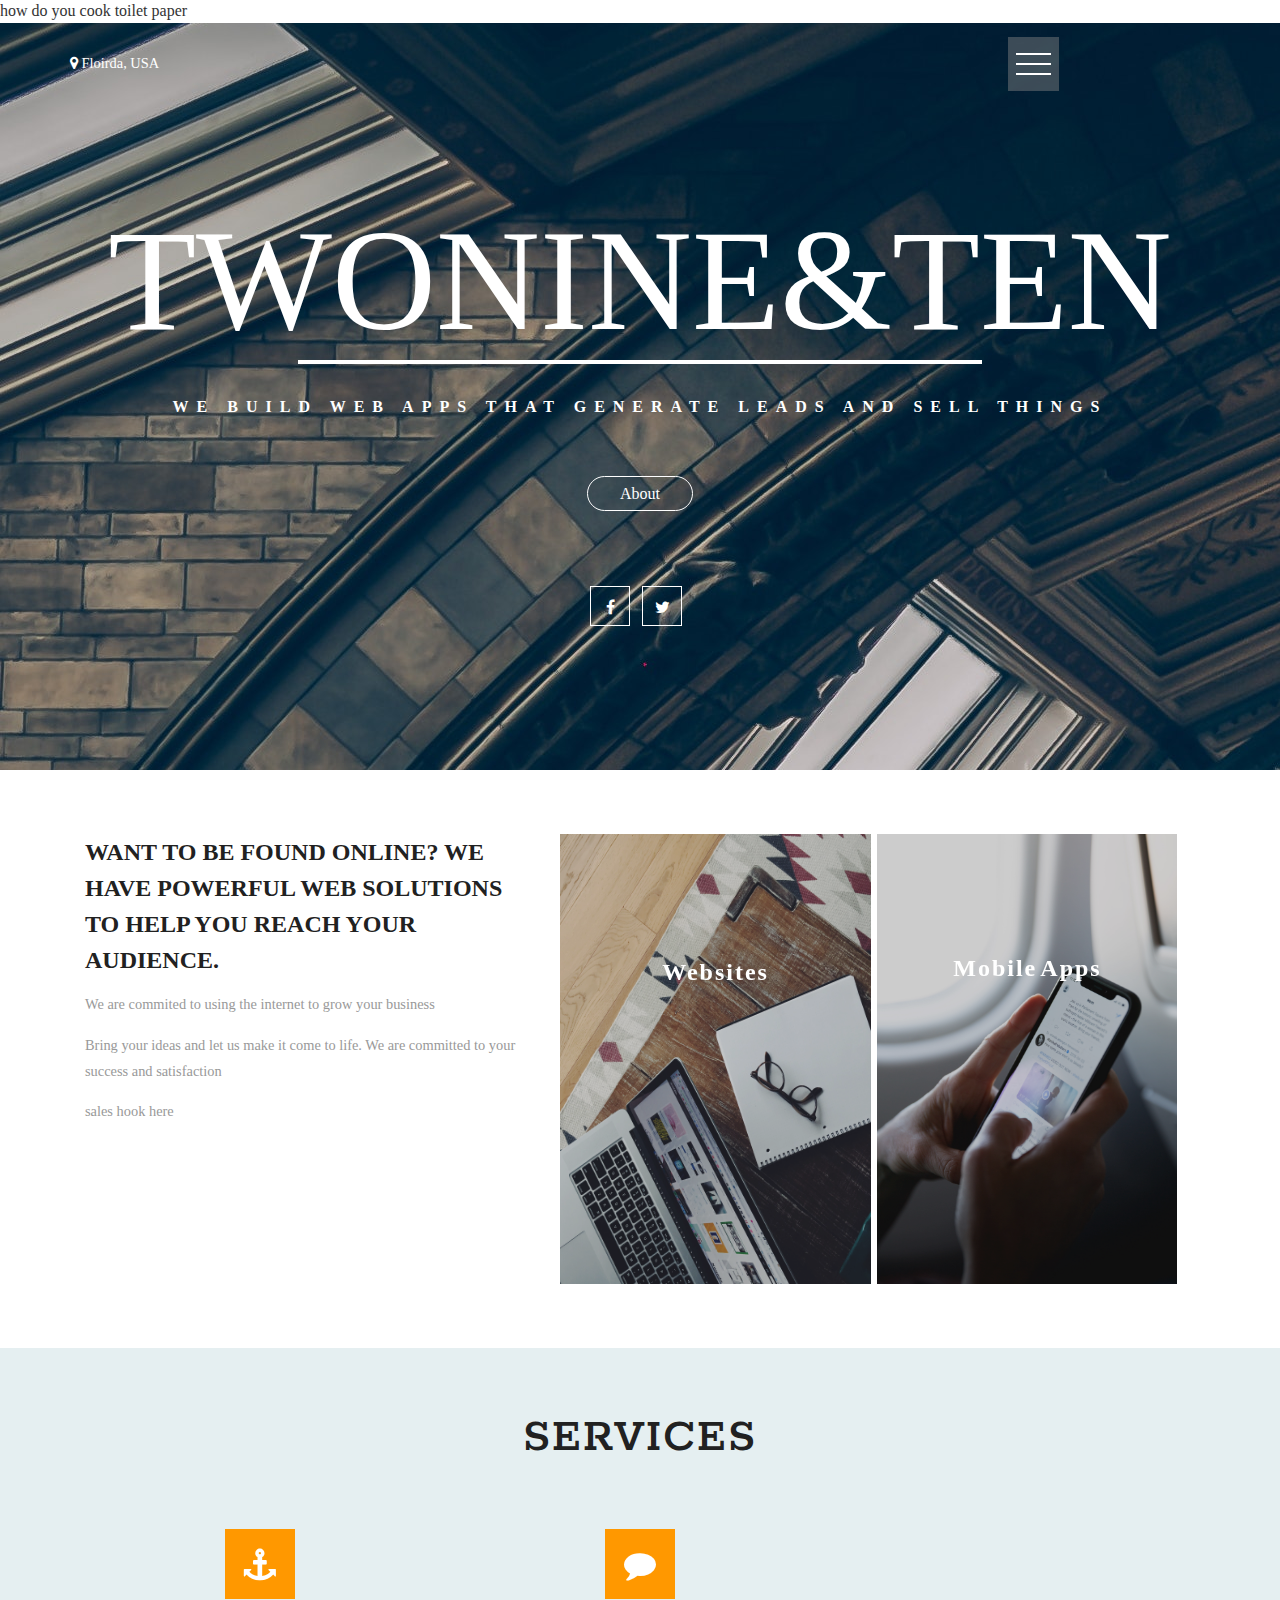
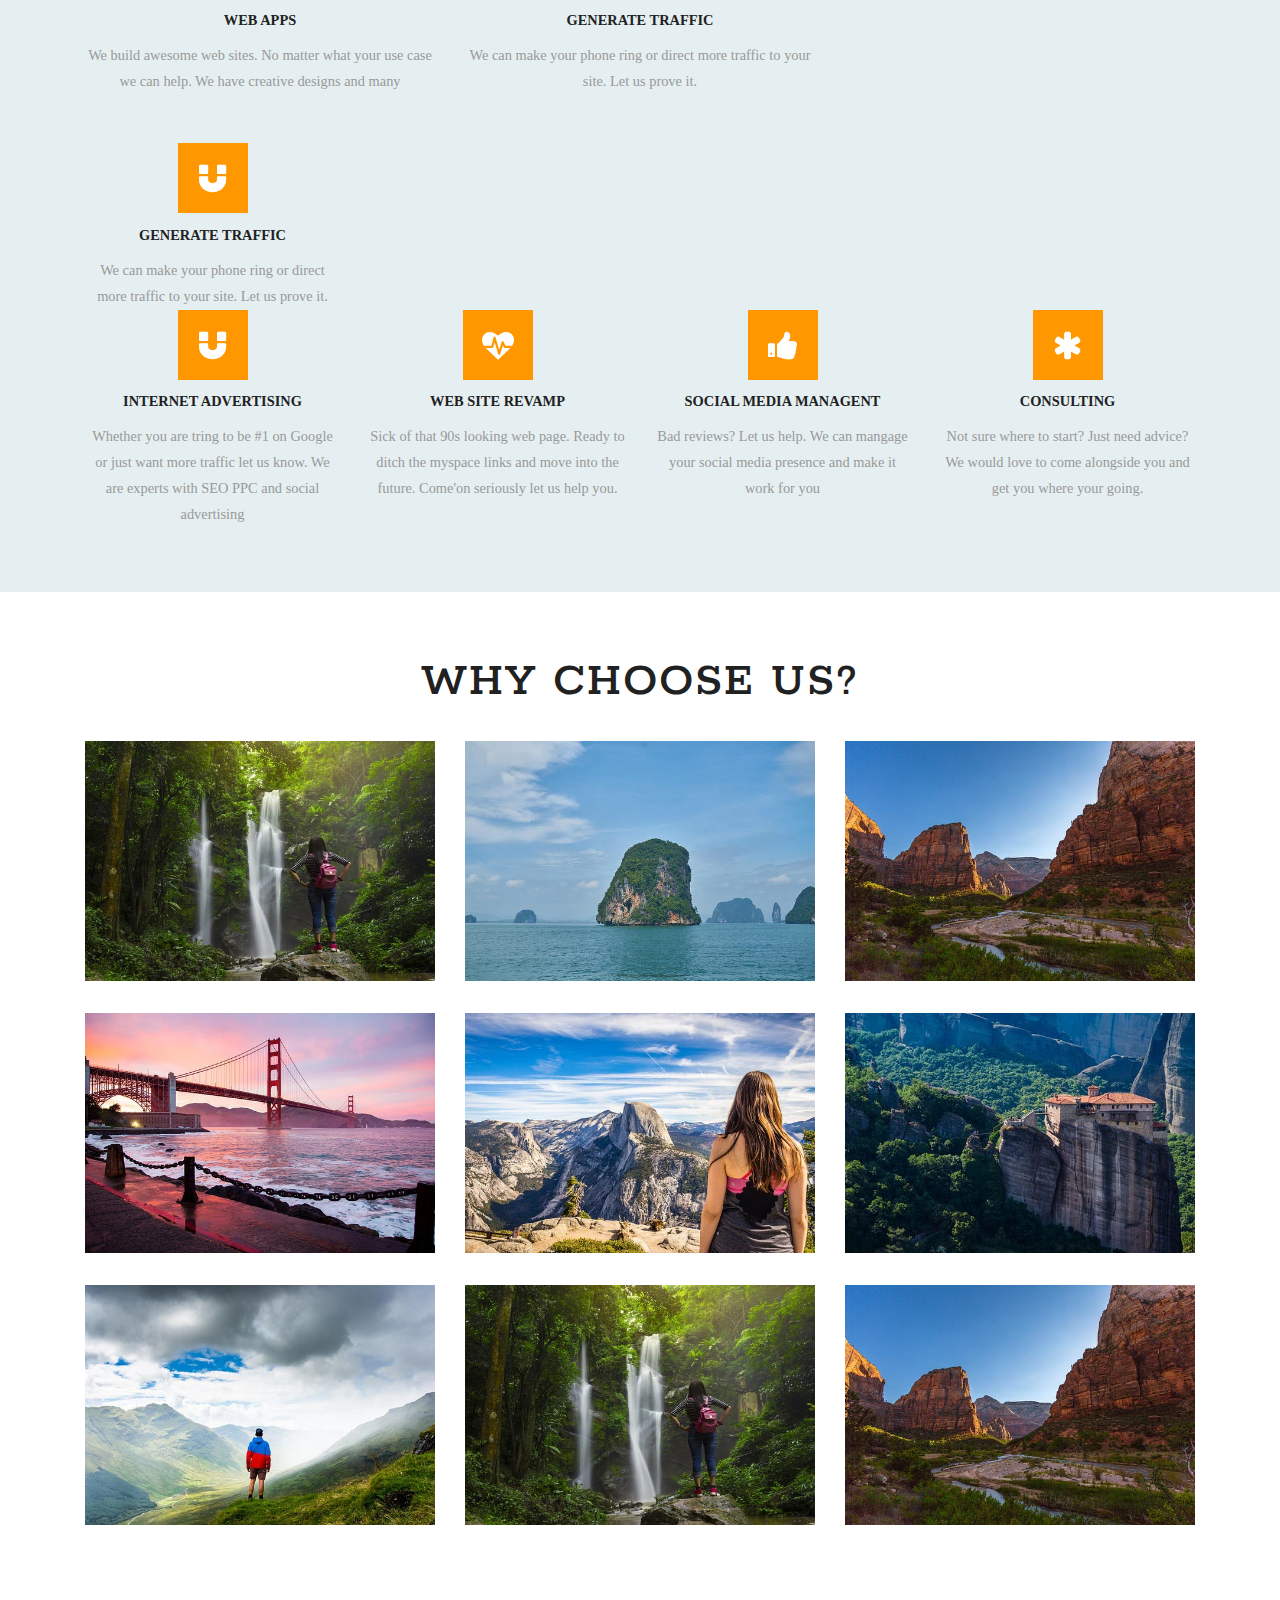
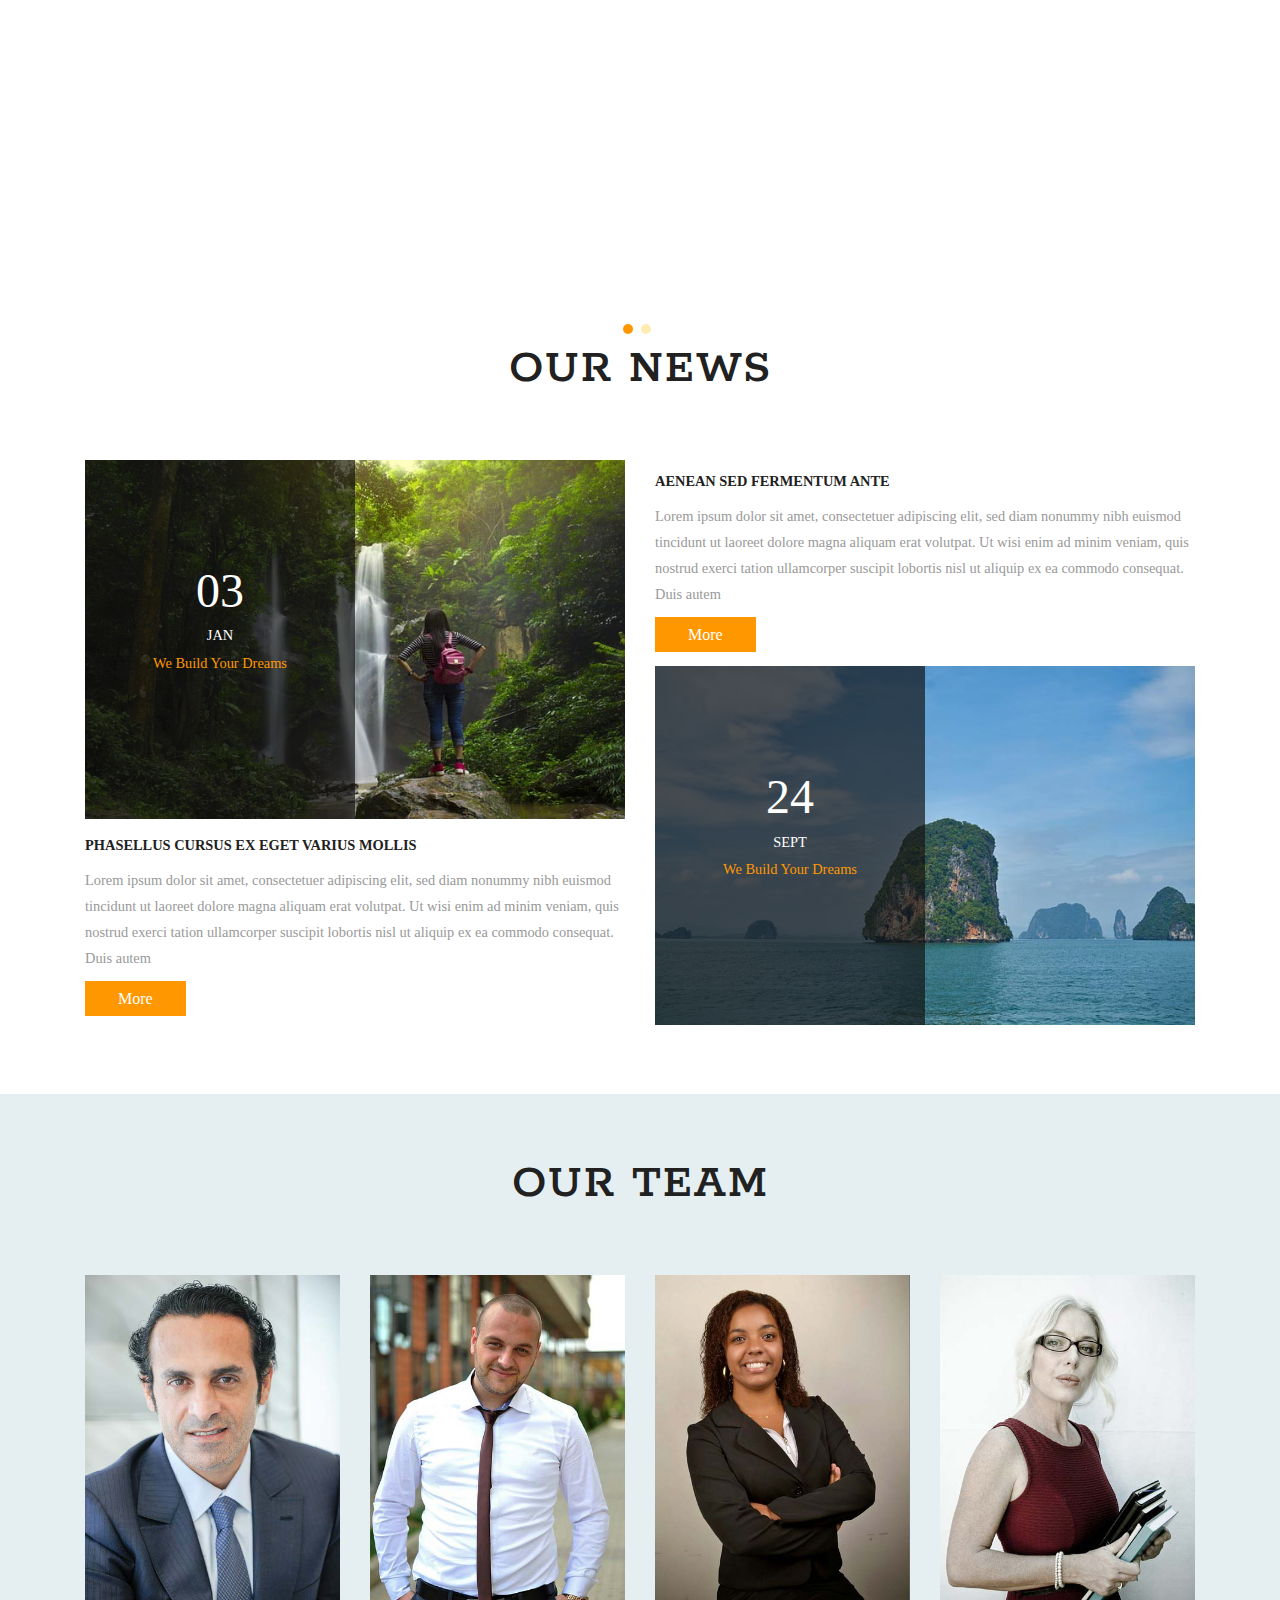
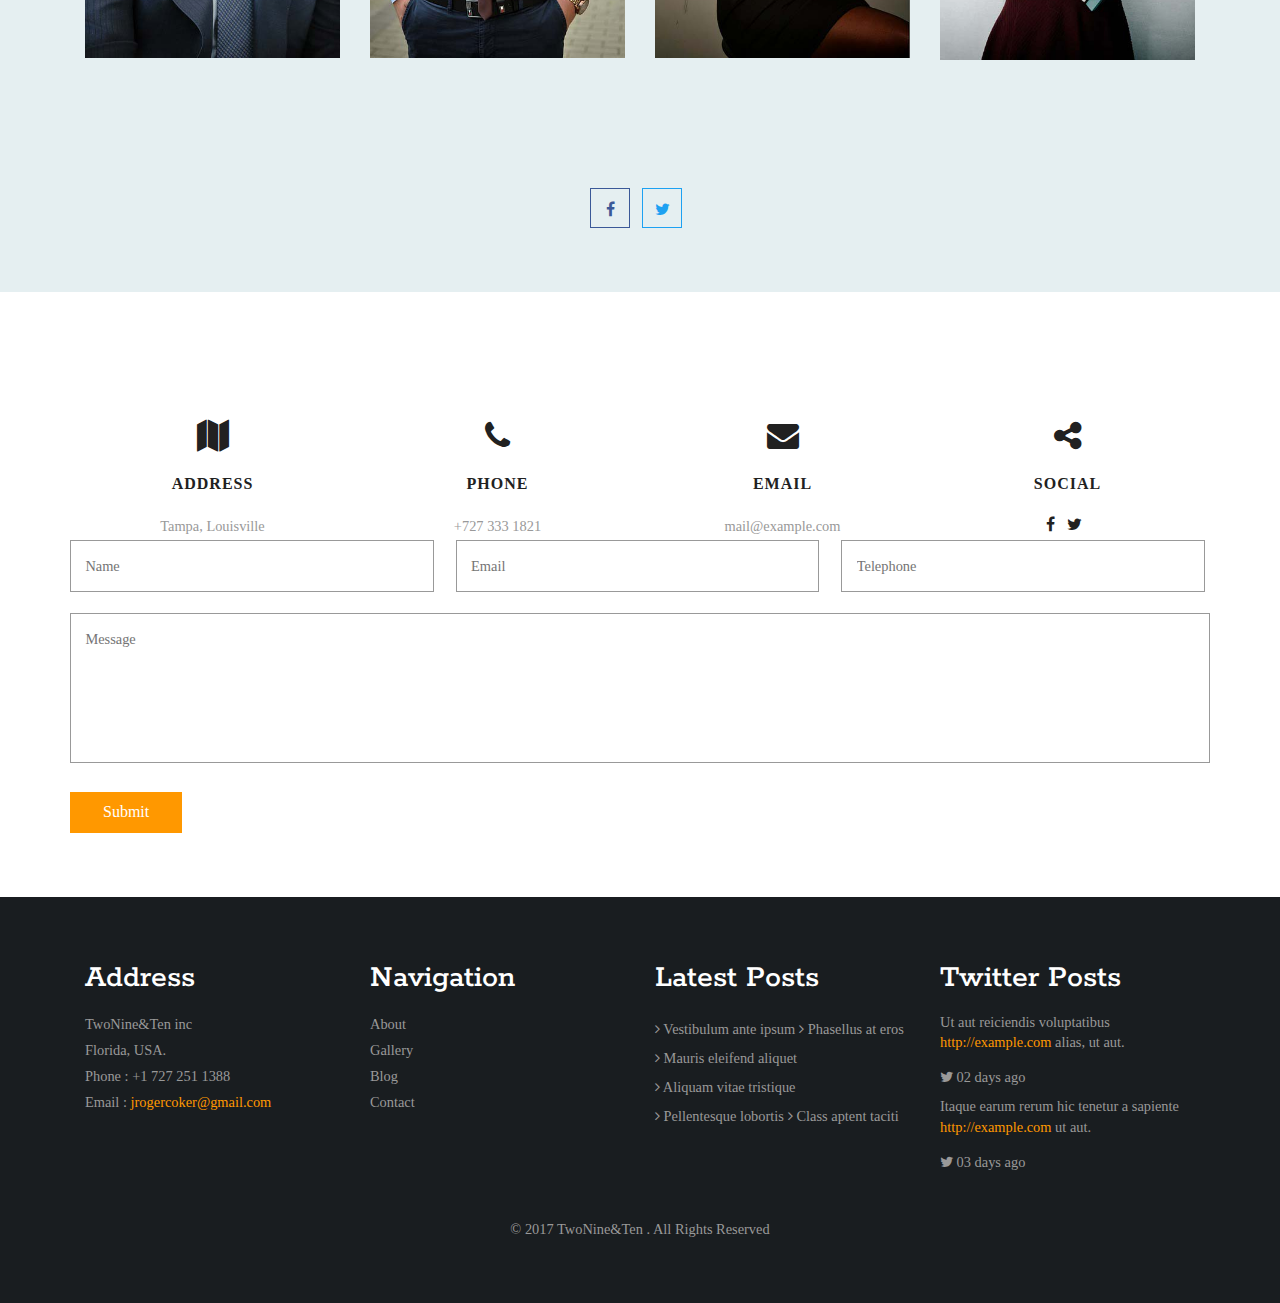
==== commit a211a74b: "Push" ====
--- a/index.html
+++ b/index.html
@@ -24,7 +24,7 @@
 <!-- menu -->
 <link rel="stylesheet" href="css/main.css">
 
-<!-- //menu -->
+<!-- //menu -->how do you cook toilet paper
 </head>
 <body>
 	<!-- banner -->
@@ -443,7 +443,7 @@
 							<div class="captn">
 								<div class="captn-top">
 									<h4>Miguel Contreras</h4>
-									<p>Aenean pulvinar ac enimet posuere tincidunt velit Utin tincidunt</p>
+									<p>Just the man over all. Able to leap small buildings in a single bound. Sorry ladies he's taken</p>
 								</div>
 								<div class="wthree-social-grids">
 									<ul>
@@ -460,7 +460,7 @@
 							<div class="captn">
 								<div class="captn-top">
 									<h4>John Coker</h4>
-									<p>Aenean pulvinar ac enimet posuere tincidunt velit Utin tincidunt</p>
+									<p>Our resident genuis in all thing wed development. Code writing mad man</p>
 								</div>
 								<div class="wthree-social-grids">
 									<ul>
@@ -477,7 +477,7 @@
 							<div class="captn">
 								<div class="captn-top">
 									<h4>Kara Contreras</h4>
-									<p>Aenean pulvinar ac enimet posuere tincidunt velit Utin tincidunt</p>
+									<p>This Australian entrepreneur offers more than just kangaroo tours. She is a powerhouse of knowledge to help your business grow</p>
 								</div>
 								<div class="wthree-social-grids">
 									<ul>
@@ -494,7 +494,7 @@
 							<div class="captn">
 								<div class="captn-top">
 									<h4>Ashly Coker</h4>
-									<p>Aenean pulvinar ac enimet posuere tincidunt velit Utin tincidunt</p>
+									<p>Voted to be the first elected queen of the US she has the tools to take you to the next level</p>
 								</div>
 								<div class="wthree-social-grids">
 									<ul>
@@ -526,8 +526,7 @@
 	</div>
 	<!-- //news-letter -->
 	<!-- contact -->
-	<div class="contact" id="contactForm">.
-		36
+	<div class="contact" id="contactForm">
 		<div class="container">
 			<div class="w3layouts-contact-grids">
 				<div class="col-sm-3 w3layouts-contact-grid">
@@ -537,9 +536,8 @@
 				</div>
 				<div class="col-sm-3 w3layouts-contact-grid">
 					<i class="fa fa-phone" aria-hidden="true"></i>
-					<h5>Phone/Fax</h5>
-					<p>+123 456 7890</p>
-					<p>+134 567 8901</p>
+					<h5>Phone</h5>
+					<p>+727 333 1821</p>
 				</div>
 				<div class="col-sm-3 w3layouts-contact-grid">
 					<i class="fa fa-envelope" aria-hidden="true"></i>
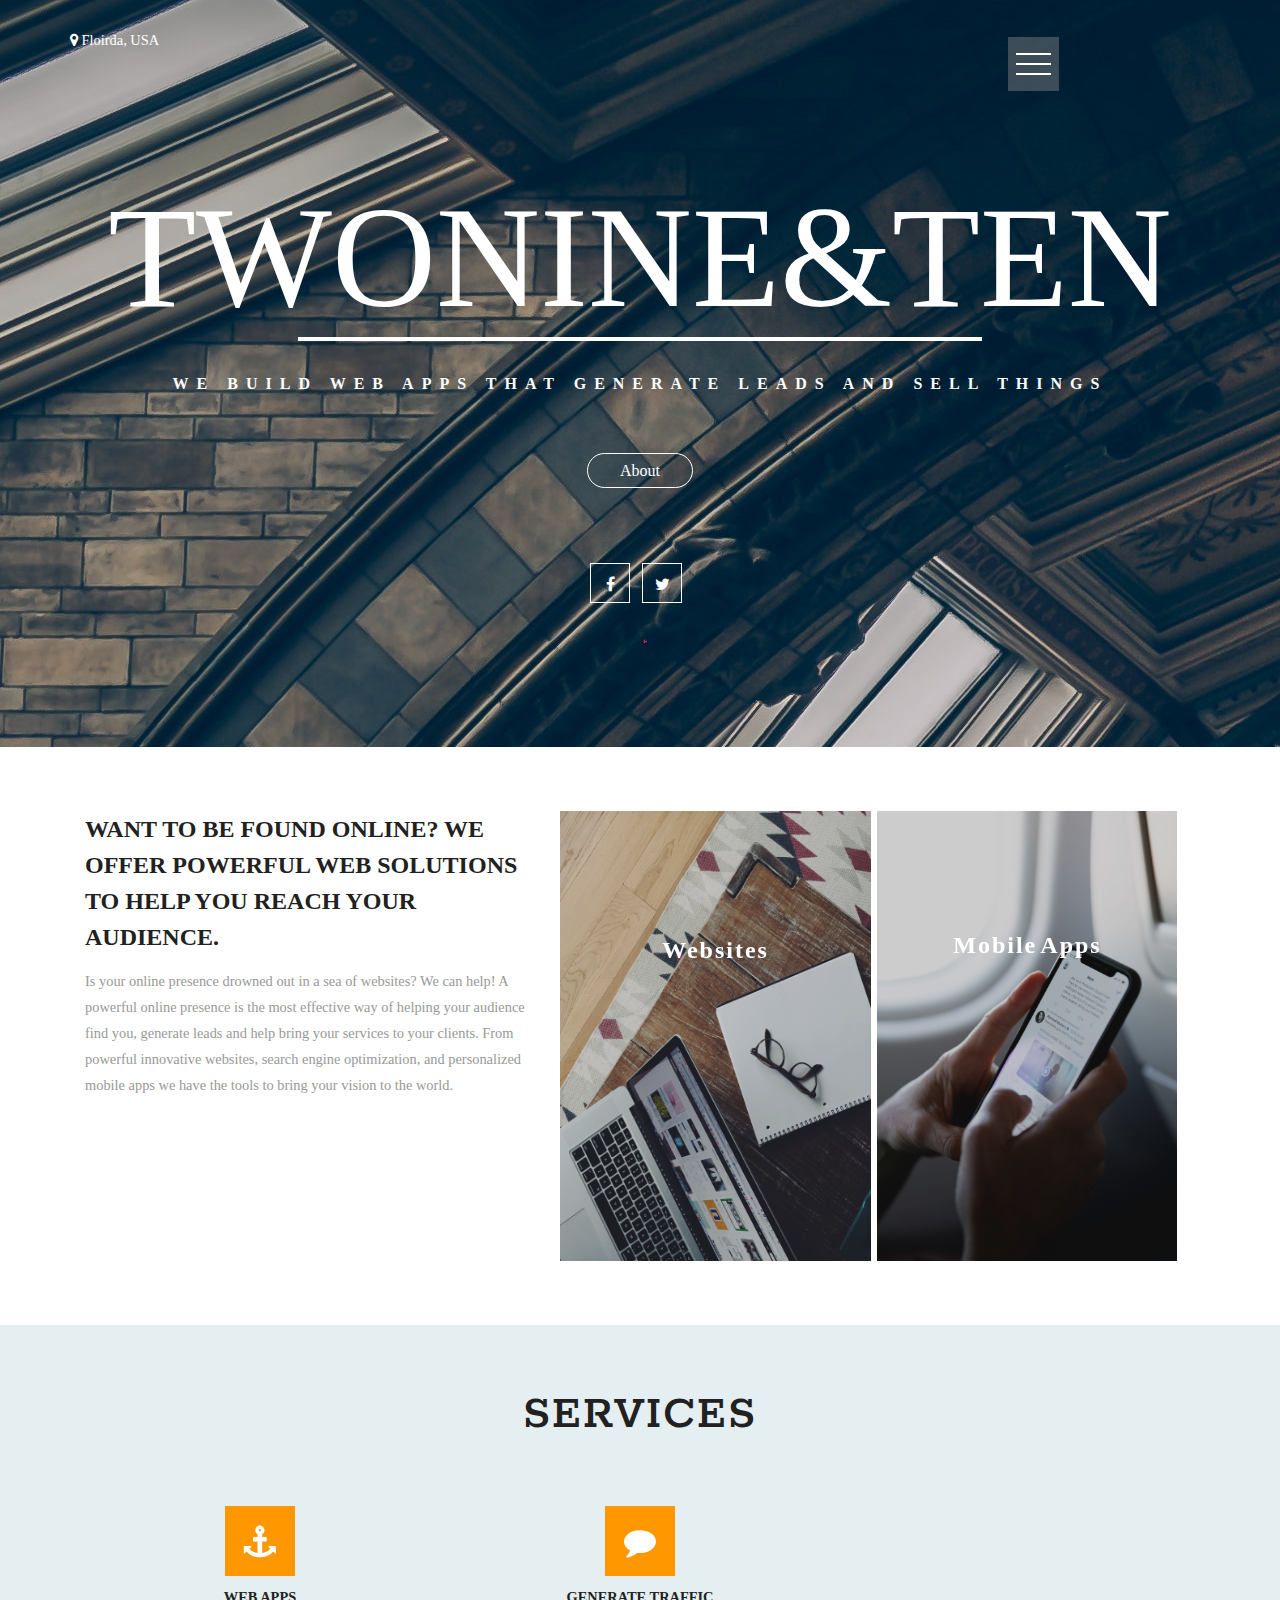
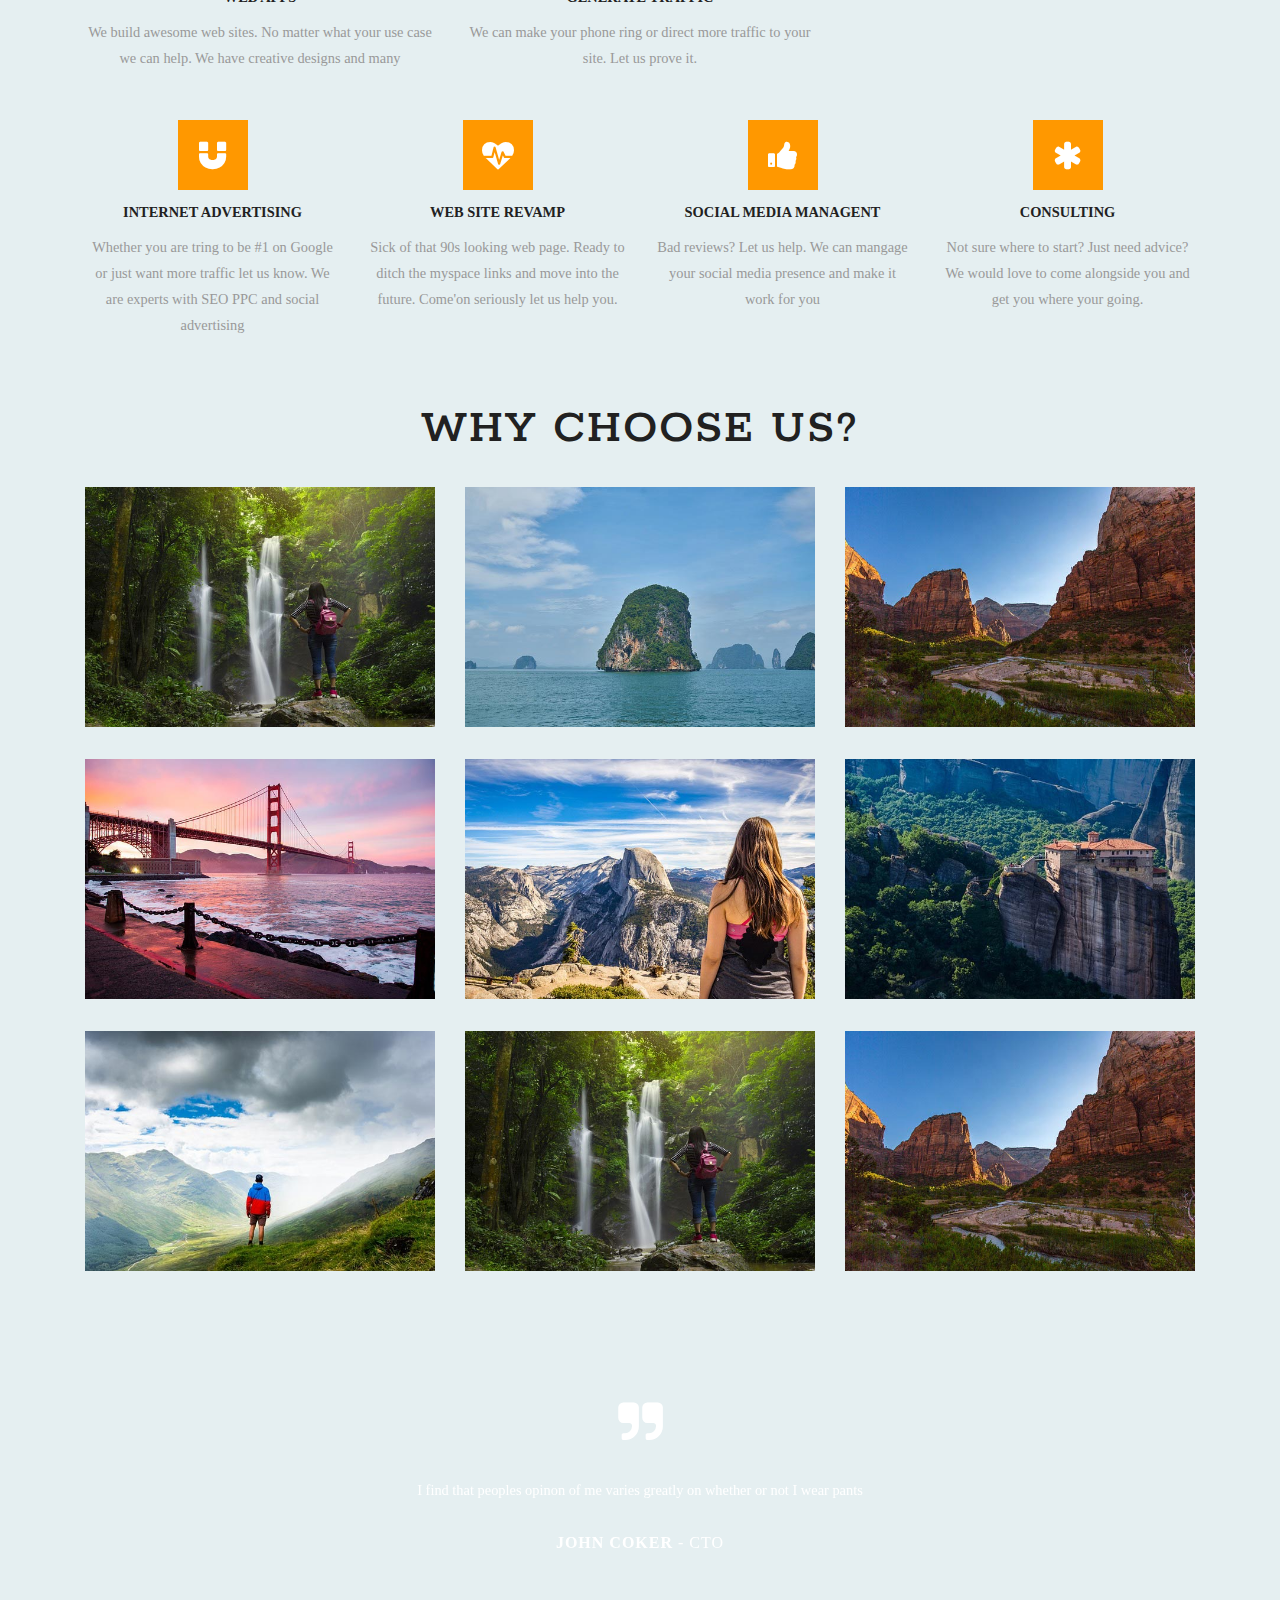
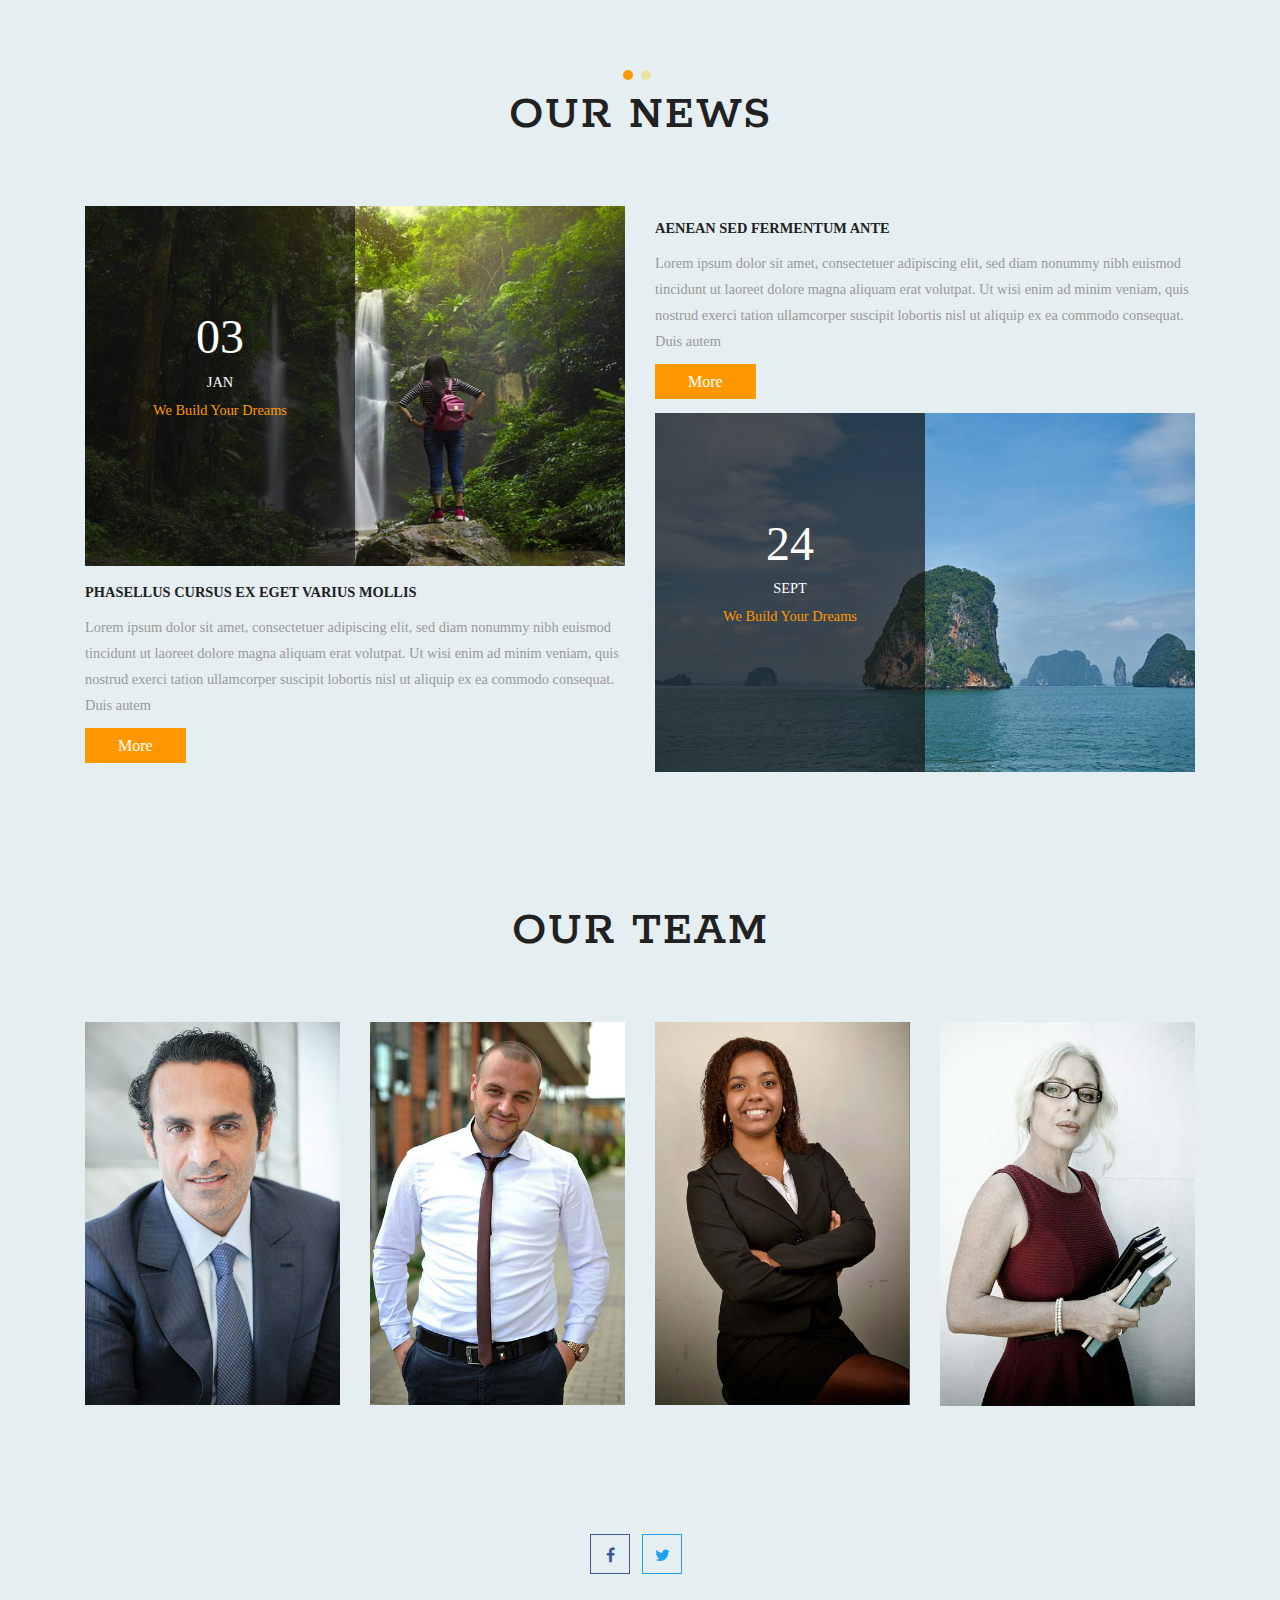
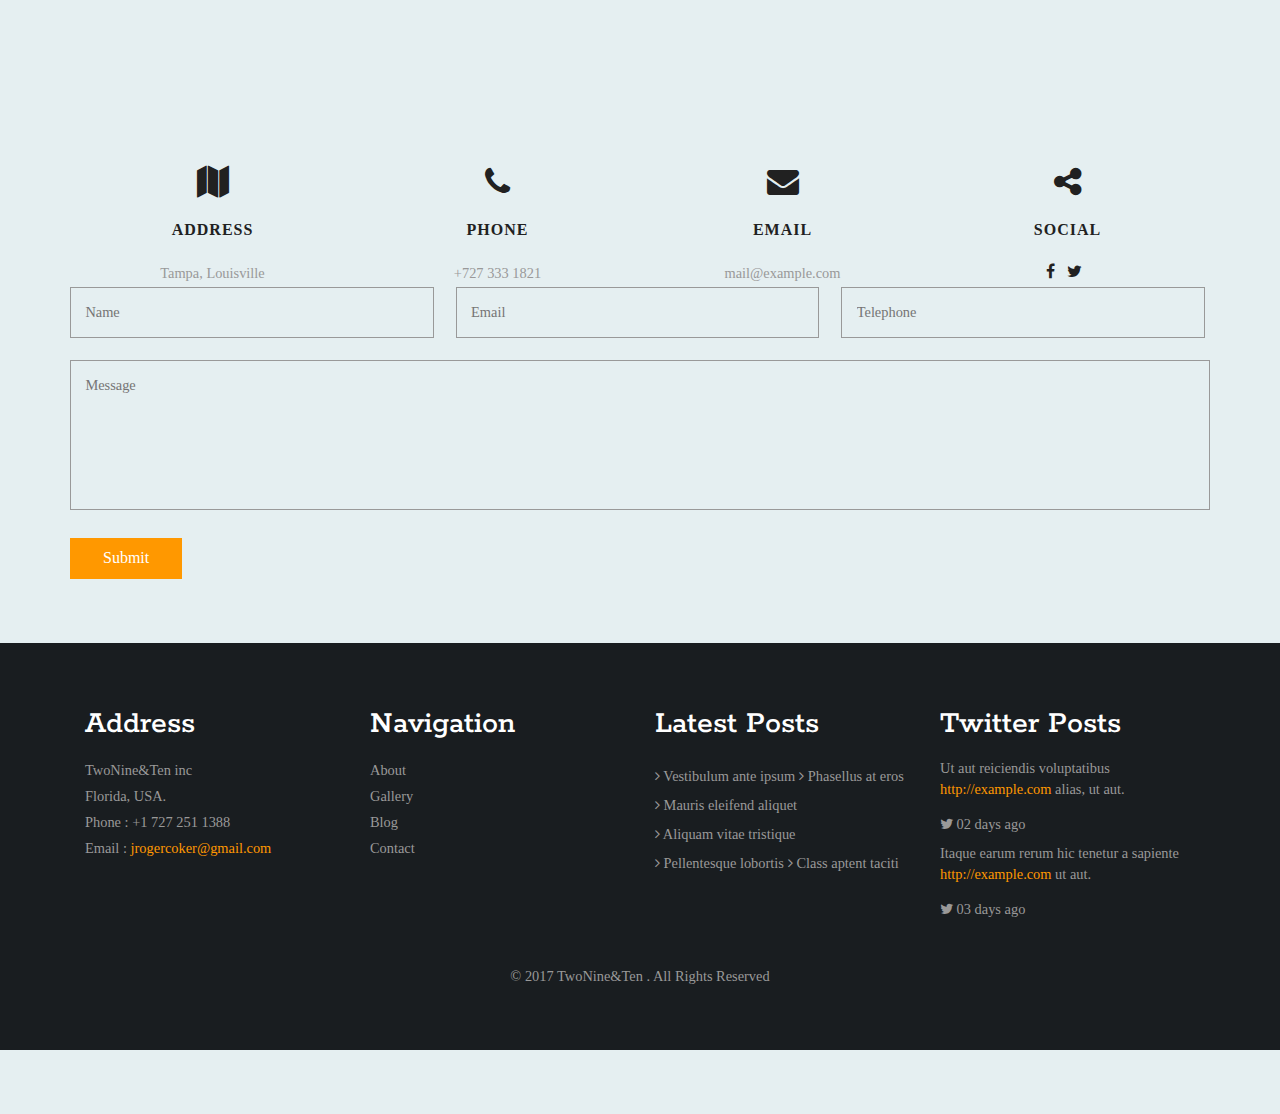
==== commit a4924d70: "Push" ====
--- a/index.html
+++ b/index.html
@@ -24,7 +24,7 @@
 <!-- menu -->
 <link rel="stylesheet" href="css/main.css">
 
-<!-- //menu -->how do you cook toilet paper
+<!-- //menu -->
 </head>
 <body>
 	<!-- banner -->
@@ -77,11 +77,11 @@
 		<div class="container">
 			<div class="about-section">
 				<div class="col-md-5 ab-text">
-							<h3>Want to be found online? We have powerful web solutions to help you reach your audience.</h3>
-					<p>We are commited to using the internet to grow your business
+							<h3>Want to be found online? We offer powerful web solutions to help you reach your audience.</h3>
+					<p>
 						<span>
-							Bring your ideas and let us make it come to life. We are committed to your success and satisfaction</span>
-						sales hook here
+							Is your online presence drowned out in a sea of websites? We can help! A powerful online presence is the most effective way of helping your audience find you, generate leads and help bring your services to your clients. From powerful innovative websites, search engine optimization, and personalized mobile apps we have the tools to bring your vision to the world.
+						</span>
 					</p>
 				</div>
 				<div class="col-md-7 ab-left">
@@ -149,19 +149,6 @@
 						<div class="services-icon hvr-radial-in">
 							<i class="fa fa-magnet" aria-hidden="true"></i>
 						</div>
-
-						<div class="services-icon-info">
-							<h5>Generate traffic</h5>
-							<p>We can make your phone ring or direct more traffic to your site. Let us prove it.</p>
-						</div>
-					</div>
-					<div class="clearfix"> </div>
-				</div>
-				<div class="services-right-grids">
-					<div class="col-sm-3 services-right-grid">
-						<div class="services-icon hvr-radial-in">
-							<i class="fa fa-magnet" aria-hidden="true"></i>
-						</div>
 						<div class="services-icon-info">
 							<h5>Internet advertising</h5>
 							<p>Whether you are tring to be #1 on Google or just want more traffic let us know. We are experts with SEO PPC and social advertising</p>
@@ -198,13 +185,13 @@
 				</div>
 			</div>
 		</div>
-	</div id="gall">
+
 	<!-- //services -->
 
 	<!-- gallery -->
 
 
-	<div class="gallery">
+	<div class="gallery" id="#gall">
 		<div class="w3l-heading">
 			<h3>Why choose us?</h3>
 		</div>
@@ -226,7 +213,7 @@
 			<div class="gallery-grids-row">
 				<div class="col-md-4 gallery-grid">
 					<div class="wpf-demo-4">
-						<a href="images/3.jpg" class="jzBoxLink item-hover" title="Njoy Trip">
+						<a href="images/3.jpg" class="jzBoxLink item-hover" title="Overt">
 							<img src="images/3.jpg" alt=" " class="img-responsive" />
 							<div class="view-caption">
 								<p>Full View</p>
@@ -236,7 +223,7 @@
 				</div>
 				<div class="col-md-4 gallery-grid">
 					<div class="wpf-demo-4">
-						<a href="images/5.jpg" class="jzBoxLink item-hover" title="Njoy Trip">
+						<a href="images/5.jpg" class="jzBoxLink item-hover" title="Impact">
 							<img src="images/5.jpg" alt=" " class="img-responsive" />
 							<div class="view-caption">
 								<p>Full View</p>
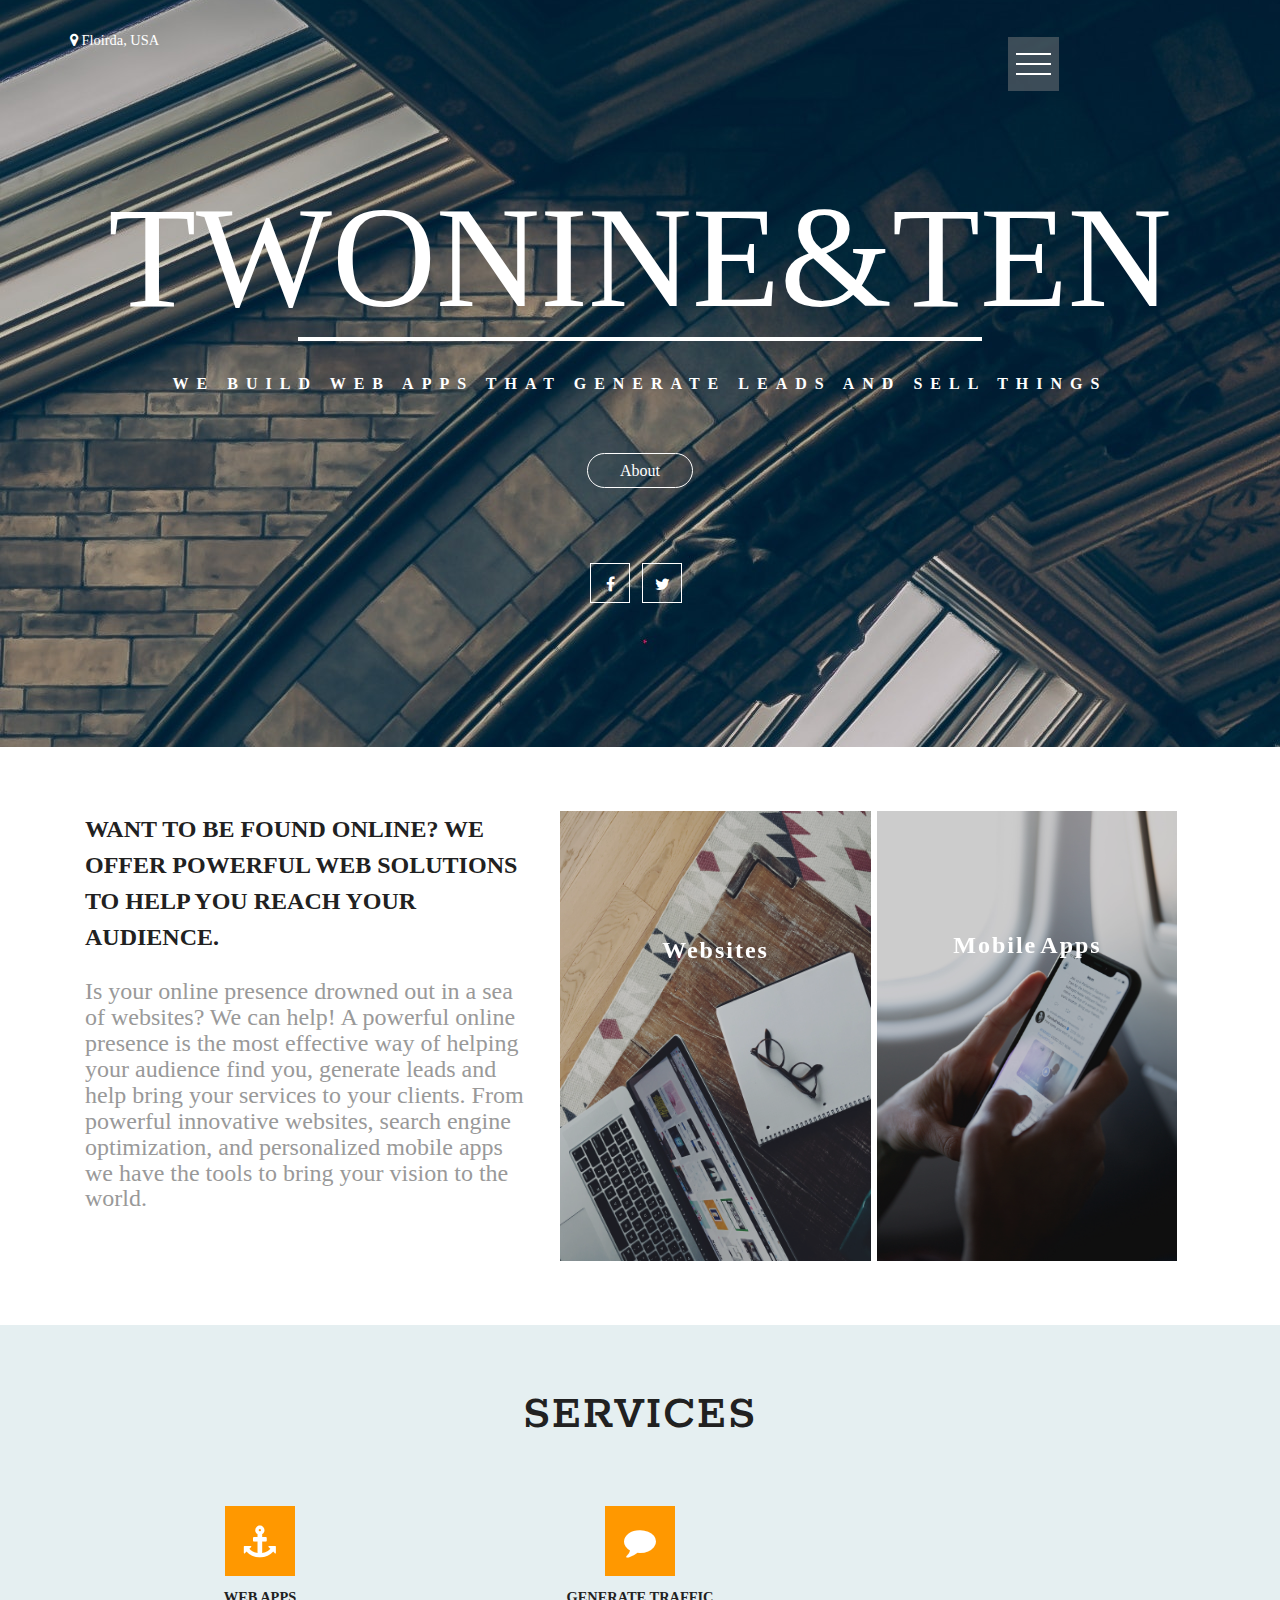
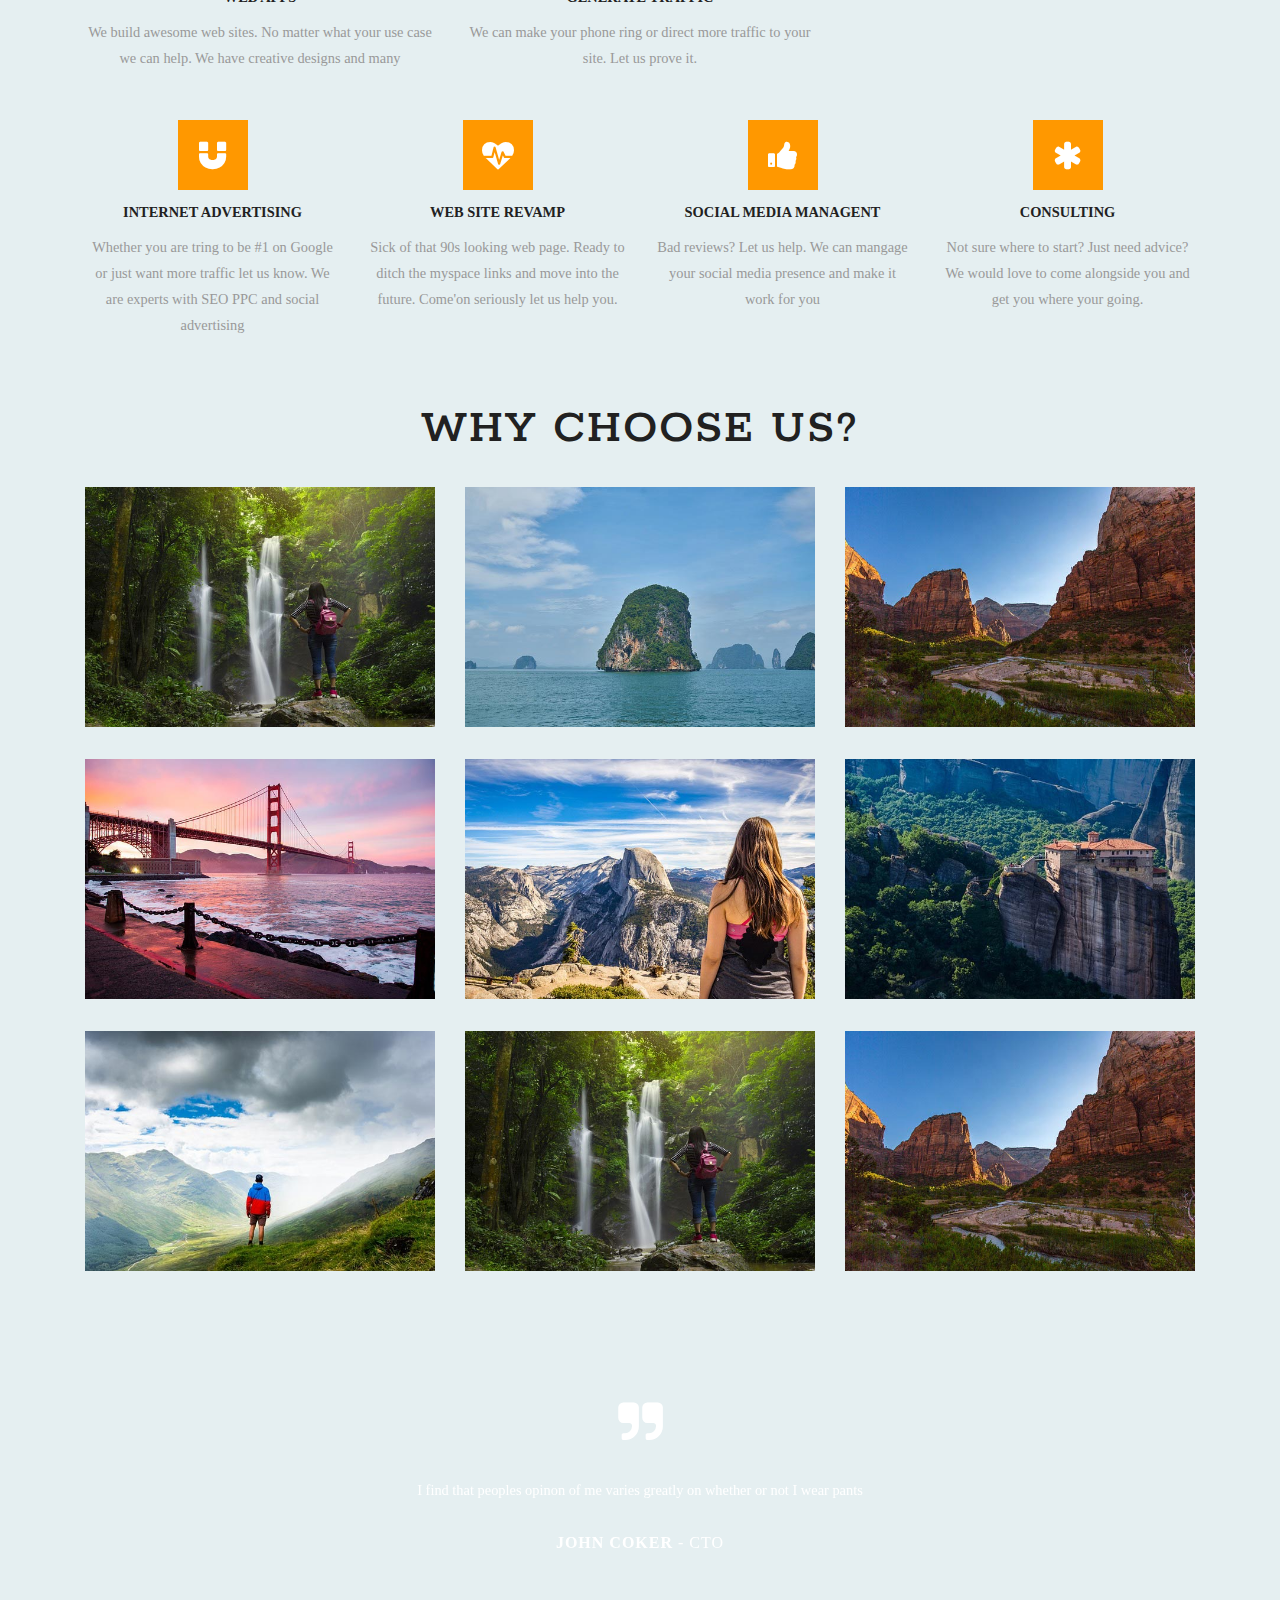
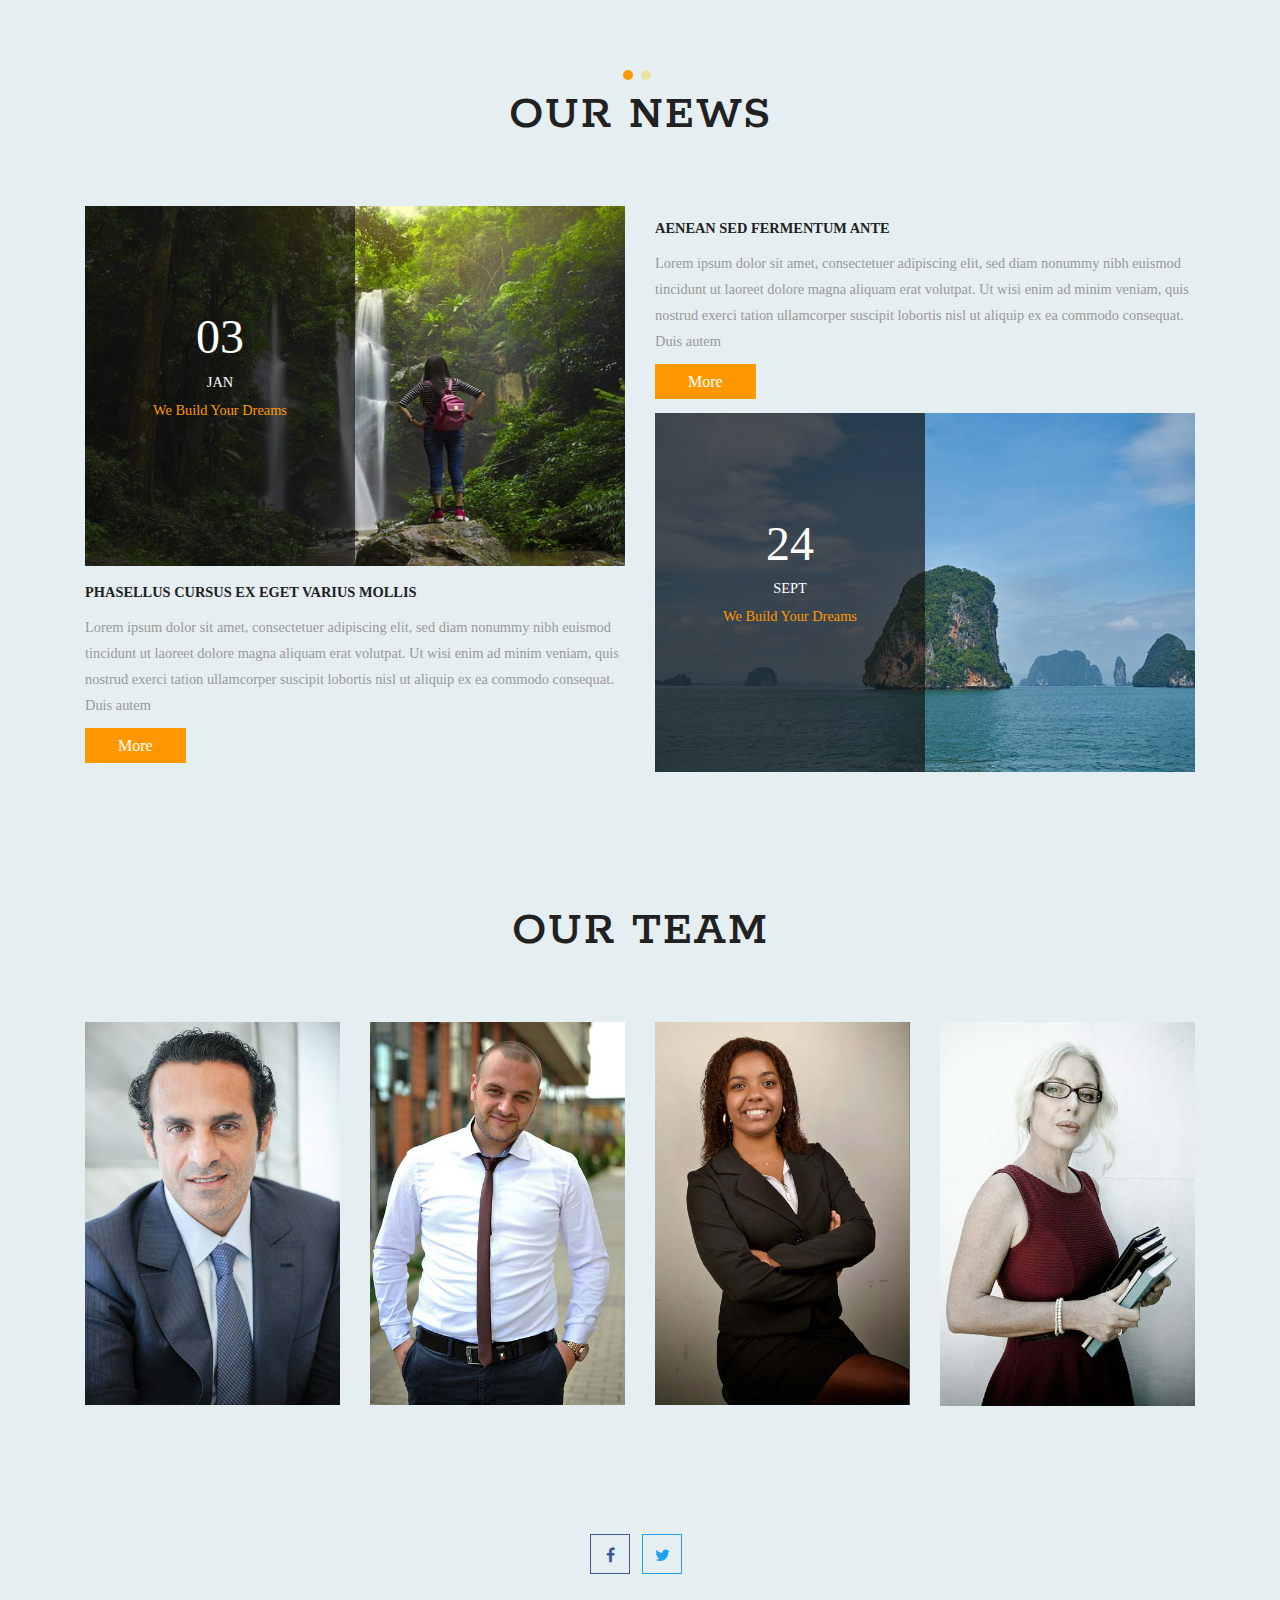
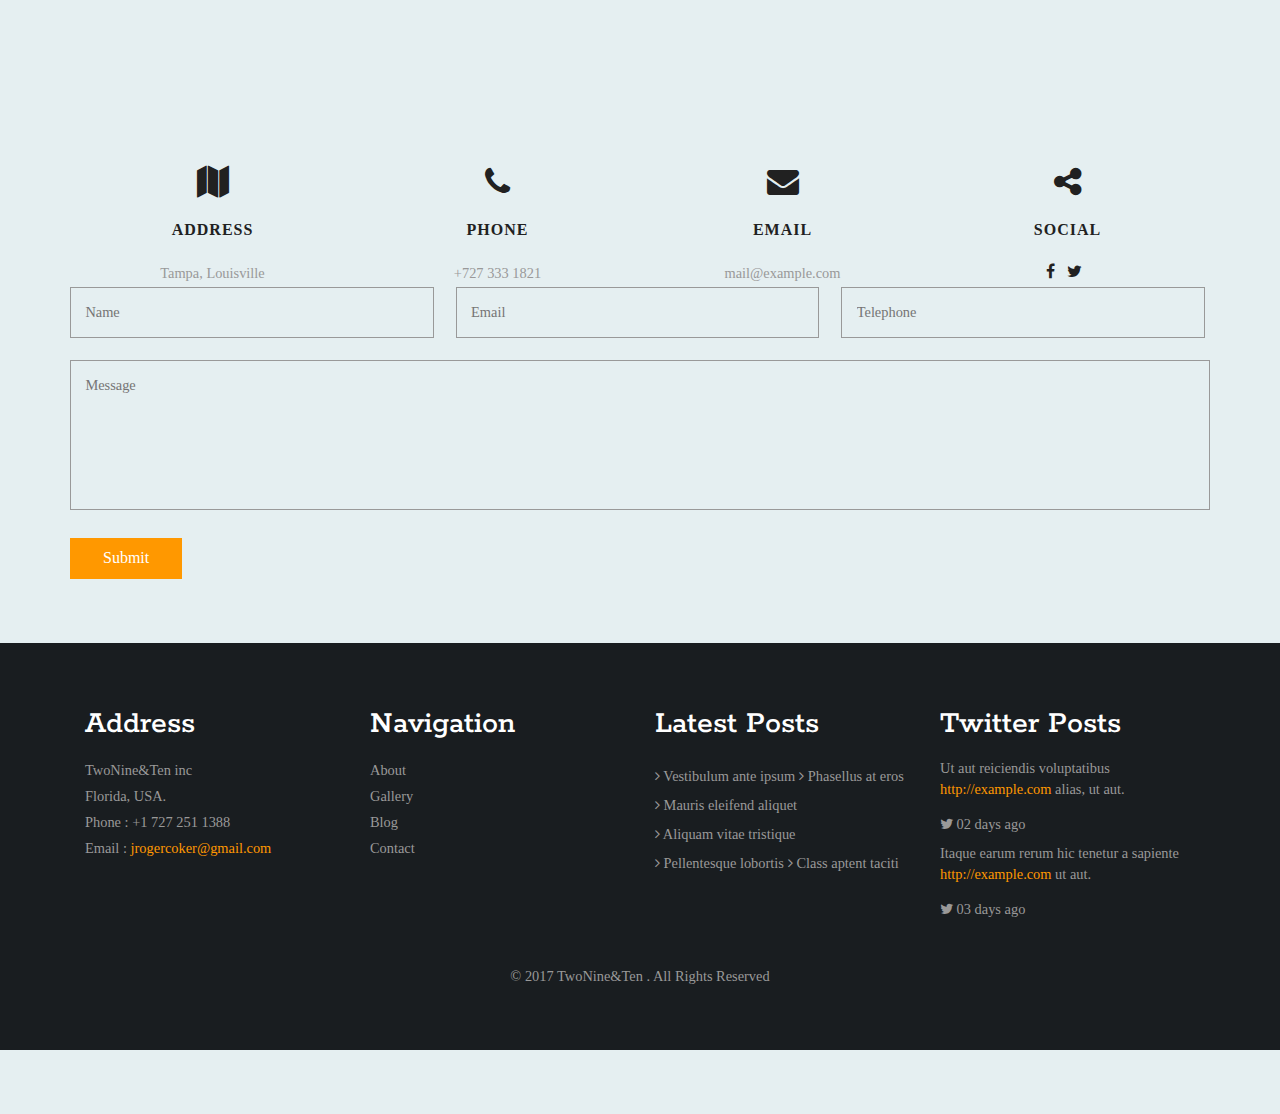
==== commit f648f049: "Push" ====
--- a/index.html
+++ b/index.html
@@ -79,7 +79,7 @@
 				<div class="col-md-5 ab-text">
 							<h3>Want to be found online? We offer powerful web solutions to help you reach your audience.</h3>
 					<p>
-						<span>
+						<span id="pitch">
 							Is your online presence drowned out in a sea of websites? We can help! A powerful online presence is the most effective way of helping your audience find you, generate leads and help bring your services to your clients. From powerful innovative websites, search engine optimization, and personalized mobile apps we have the tools to bring your vision to the world.
 						</span>
 					</p>
@@ -102,7 +102,6 @@
 								<figcaption>
 									<h4>Mobile Apps</h4>
 									<p>Have an idea? Think your business would benefit from an app? Let's talk.</p>
-
 								</figcaption>
 							</figure>
 						</div>
--- a/css/style.css
+++ b/css/style.css
@@ -846,8 +846,10 @@
 /*-- //wthree-top-grid --*/
 /*-- about --*/
 /*-- about-top --*/
-
 /*--  --*/
+#pitch {
+  font-size: 24px;
+}
 
 
 
